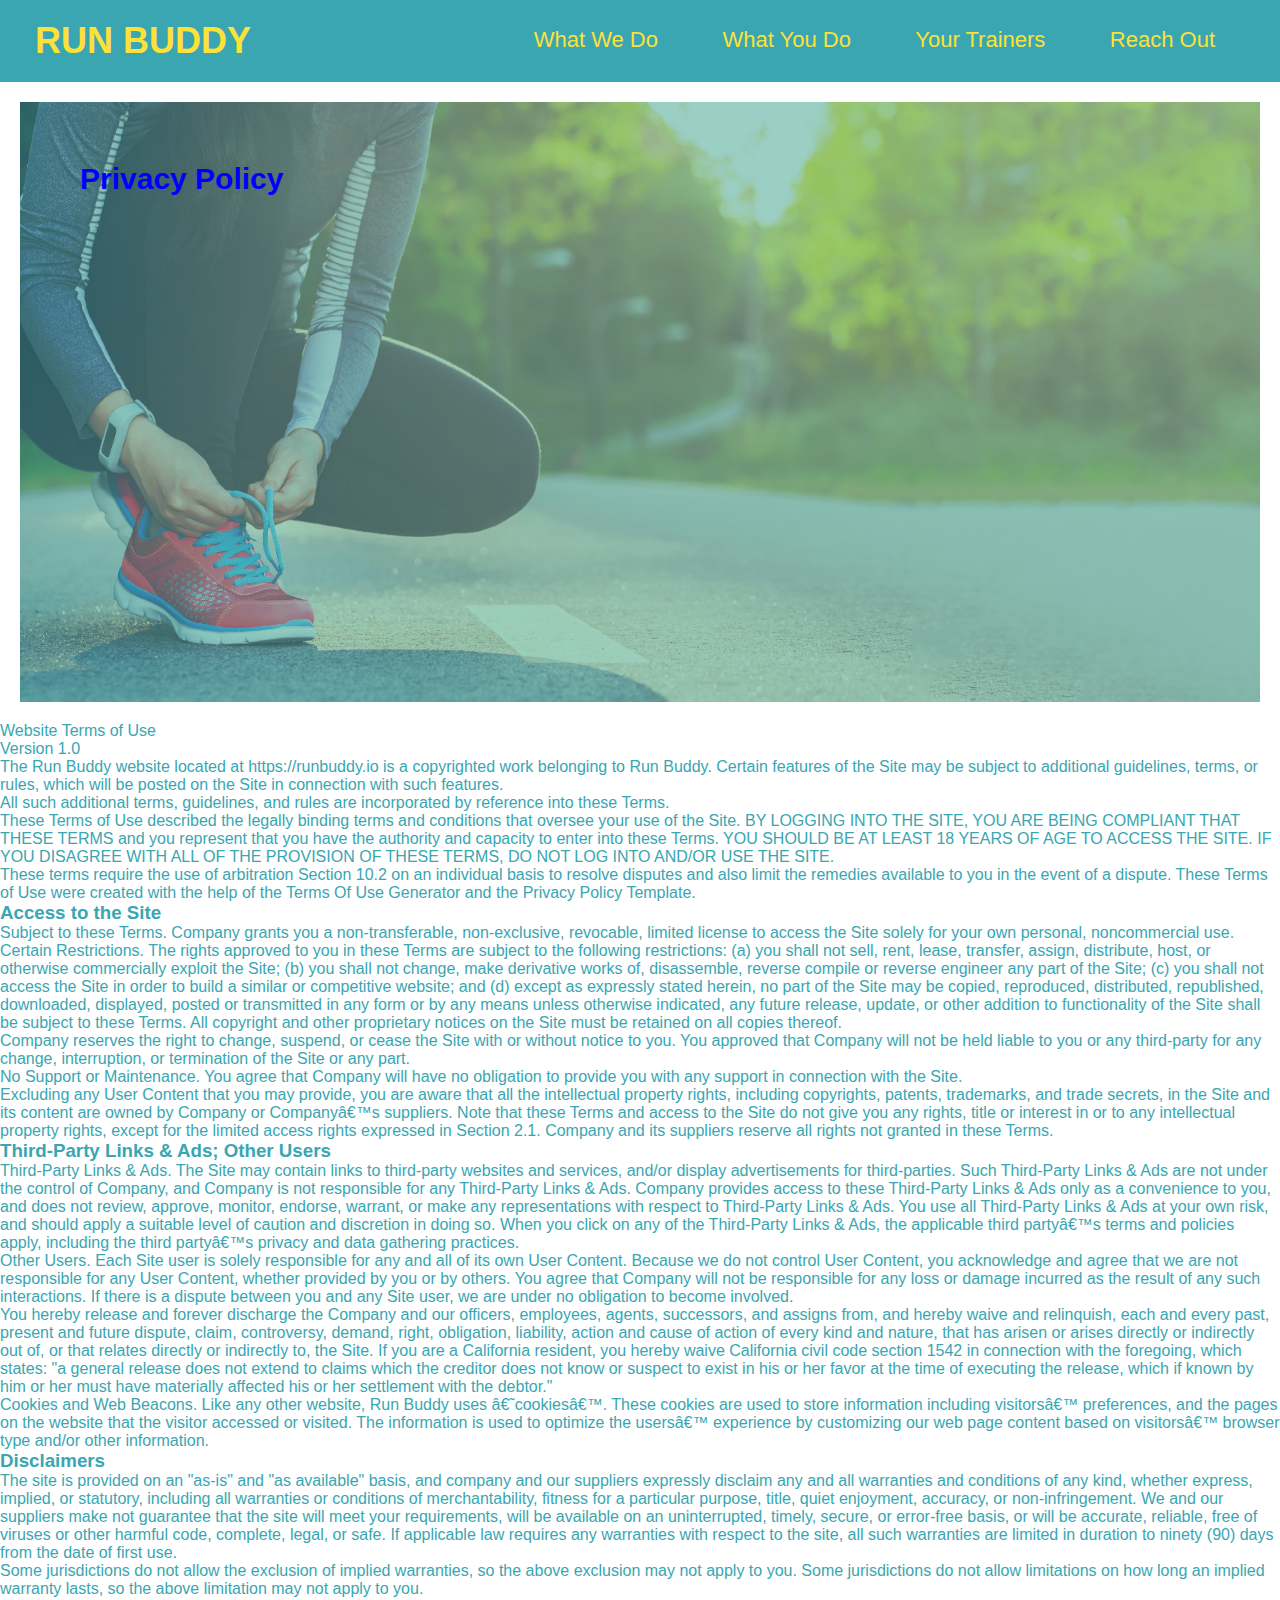
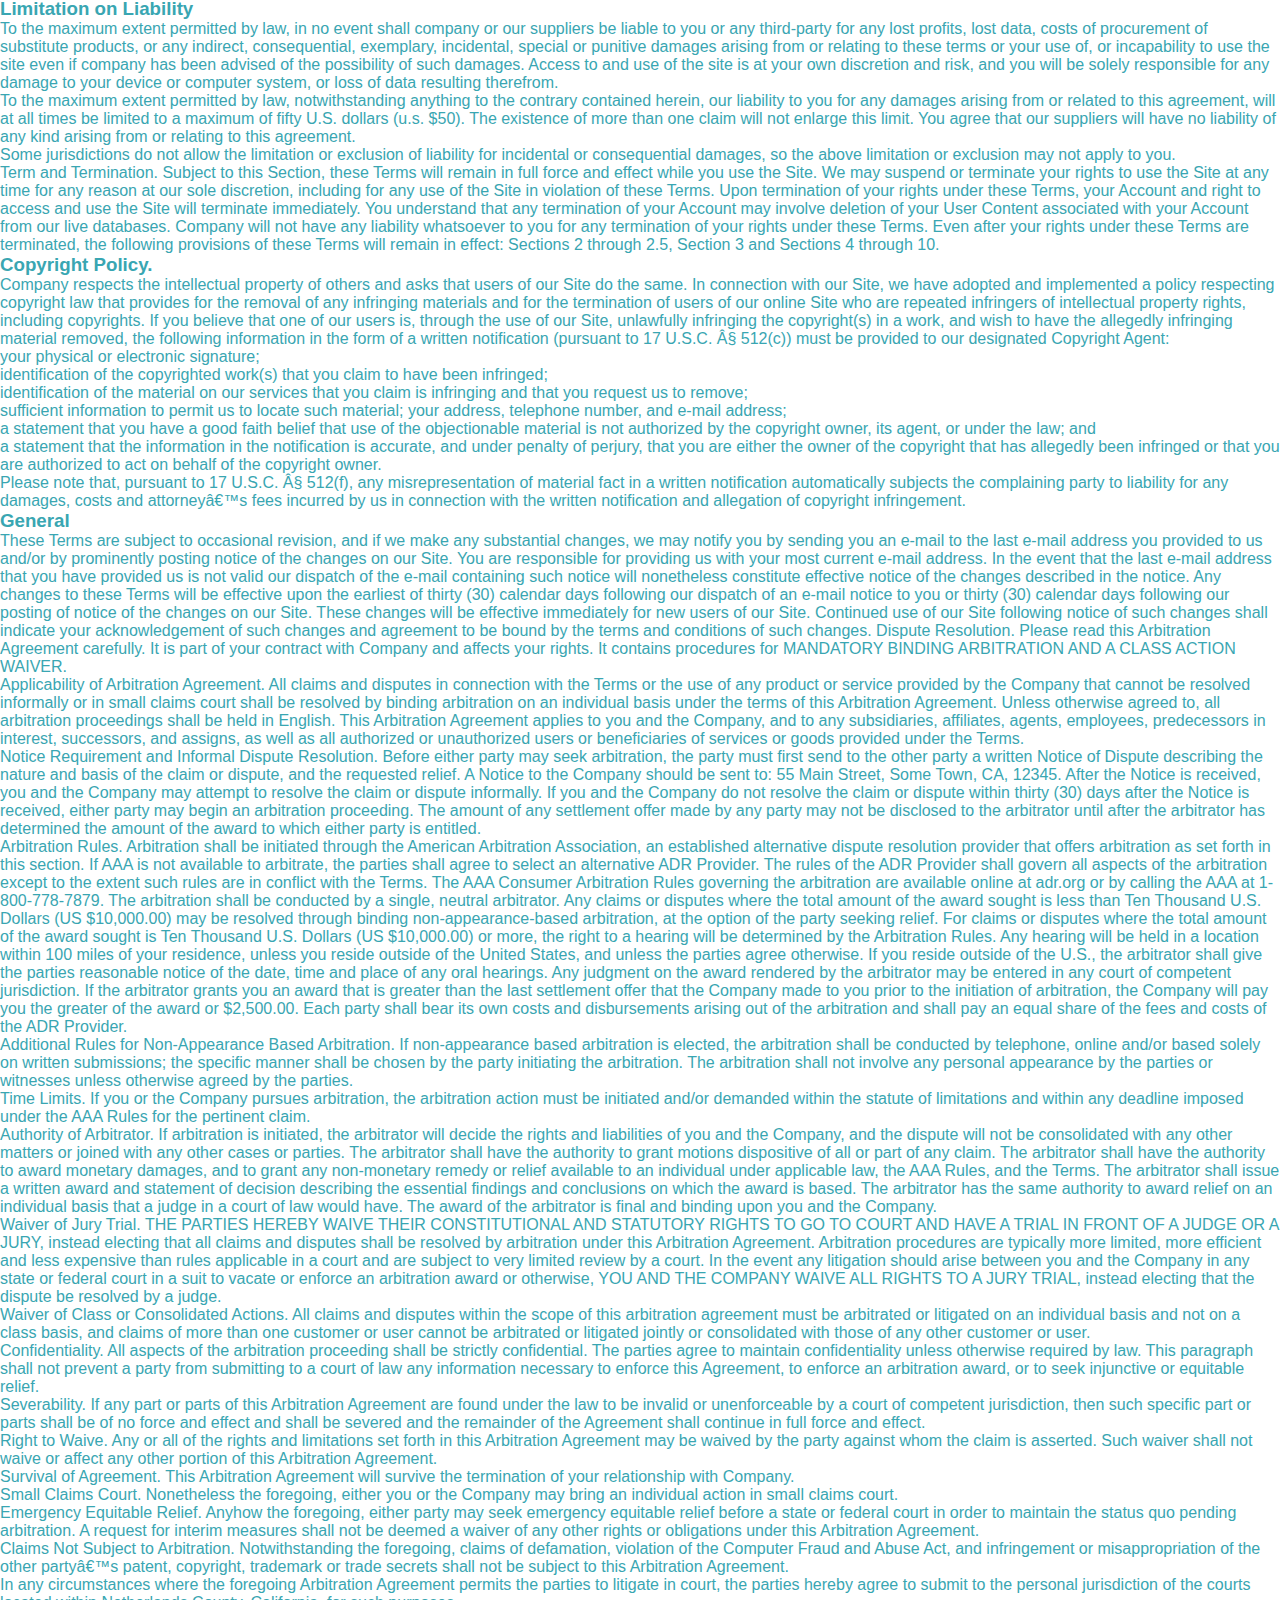
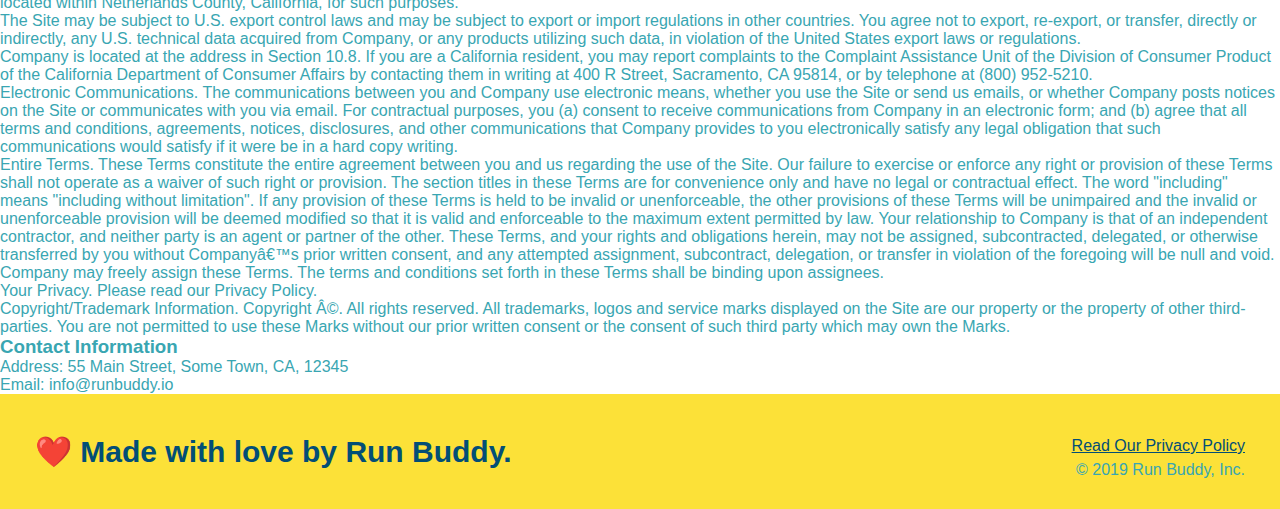
==== privacy-policy.html @ c81ea3f5 "new styles sheet" ====
<!DOCTYPE html>
<html lang="en">
<head>
    <meta charset="UTF-8">
    <title>Privacy Policy - Run Buddy</title>
    <link rel="stylesheet" href="./assets/css/style.css" />
</head>
<body>
    <!-- navigation -->
  <header>
    <h1>
      <a href="/">
        RUN BUDDY
      </a>
    </h1>
    <nav>
      <!-- Unordered list element -->
      <ul>
        <!-- List item element-->
        <li>
          <!-- Anchor element -->
          <a href="./index.html#what-we-do">What We Do</a>
        </li>
        <li>
          <a href="./index.html#what-you-do">What You Do</a>
        </li>
        <li>
          <a href="./index.html#your-trainers">Your Trainers</a>
        </li>
        <li>
          <a href="./index.html#reach-out">Reach Out</a>
        </li>
      </ul>
    </nav>
  </header>

  <section class="hero">
      <h2 class="page-title">
        Privacy Policy

      </h2>
  </section>
  <article class="secondary-content"> <body><p>
    Website Terms of Use
  </p>

  <p>
    Version 1.0
  </p>

  <p>
    The Run Buddy website located at https://runbuddy.io is a copyrighted work belonging to Run Buddy. Certain
    features of the Site may be subject to additional guidelines, terms, or rules, which will be posted on the Site
    in connection with such features.
  </p>

  <p>
    All such additional terms, guidelines, and rules are incorporated by reference into these Terms.
  </p>

  <p>
    These Terms of Use described the legally binding terms and conditions that oversee your use of the Site. BY
    LOGGING INTO THE SITE, YOU ARE BEING COMPLIANT THAT THESE TERMS and you represent that you have the authority
    and capacity to enter into these Terms. YOU SHOULD BE AT LEAST 18 YEARS OF AGE TO ACCESS THE SITE. IF YOU
    DISAGREE WITH ALL OF THE PROVISION OF THESE TERMS, DO NOT LOG INTO AND/OR USE THE SITE.
  </p>

  <p>
    These terms require the use of arbitration Section 10.2 on an individual basis to resolve disputes and also
    limit the remedies available to you in the event of a dispute. These Terms of Use were created with the help of
    the Terms Of Use Generator and the Privacy Policy Template.
  </p>

  <h3>
    Access to the Site
  </h3>

  <p>
    Subject to these Terms. Company grants you a non-transferable, non-exclusive, revocable, limited license to
    access the Site solely for your own personal, noncommercial use.
  </p>

  <p>
    Certain Restrictions. The rights approved to you in these Terms are subject to the following restrictions: (a)
    you shall not sell, rent, lease, transfer, assign, distribute, host, or otherwise commercially exploit the Site;
    (b) you shall not change, make derivative works of, disassemble, reverse compile or reverse engineer any part of
    the Site; (c) you shall not access the Site in order to build a similar or competitive website; and (d) except
    as expressly stated herein, no part of the Site may be copied, reproduced, distributed, republished, downloaded,
    displayed, posted or transmitted in any form or by any means unless otherwise indicated, any future release,
    update, or other addition to functionality of the Site shall be subject to these Terms. All copyright and other
    proprietary notices on the Site must be retained on all copies thereof.
  </p>

  <p>
    Company reserves the right to change, suspend, or cease the Site with or without notice to you. You approved
    that Company will not be held liable to you or any third-party for any change, interruption, or termination of
    the Site or any part.
  </p>

  <p>
    No Support or Maintenance. You agree that Company will have no obligation to provide you with any support in
    connection with the Site.
  </p>

  <p>
    Excluding any User Content that you may provide, you are aware that all the intellectual property rights,
    including copyrights, patents, trademarks, and trade secrets, in the Site and its content are owned by Company
    or Companyâ€™s suppliers. Note that these Terms and access to the Site do not give you any rights, title or
    interest in or to any intellectual property rights, except for the limited access rights expressed in Section
    2.1. Company and its suppliers reserve all rights not granted in these Terms.
  </p>

  <h3>
    Third-Party Links &amp; Ads; Other Users
  </h3>

  <p>
    Third-Party Links &amp; Ads. The Site may contain links to third-party websites and services, and/or display
    advertisements for third-parties. Such Third-Party Links &amp; Ads are not under the control of Company, and Company
    is not responsible for any Third-Party Links &amp; Ads. Company provides access to these Third-Party Links &amp; Ads
    only as a convenience to you, and does not review, approve, monitor, endorse, warrant, or make any
    representations with respect to Third-Party Links &amp; Ads. You use all Third-Party Links &amp; Ads at your own risk,
    and should apply a suitable level of caution and discretion in doing so. When you click on any of the
    Third-Party Links &amp; Ads, the applicable third partyâ€™s terms and policies apply, including the third partyâ€™s
    privacy and data gathering practices.
  </p>

  <p>
    Other Users. Each Site user is solely responsible for any and all of its own User Content. Because we do not
    control User Content, you acknowledge and agree that we are not responsible for any User Content, whether
    provided by you or by others. You agree that Company will not be responsible for any loss or damage incurred as
    the result of any such interactions. If there is a dispute between you and any Site user, we are under no
    obligation to become involved.
  </p>

  <p>
    You hereby release and forever discharge the Company and our officers, employees, agents, successors, and
    assigns from, and hereby waive and relinquish, each and every past, present and future dispute, claim,
    controversy, demand, right, obligation, liability, action and cause of action of every kind and nature, that has
    arisen or arises directly or indirectly out of, or that relates directly or indirectly to, the Site. If you are
    a California resident, you hereby waive California civil code section 1542 in connection with the foregoing,
    which states: "a general release does not extend to claims which the creditor does not know or suspect to exist
    in his or her favor at the time of executing the release, which if known by him or her must have materially
    affected his or her settlement with the debtor."
  </p>

  <p>
    Cookies and Web Beacons. Like any other website, Run Buddy uses â€˜cookiesâ€™. These cookies are used to store
    information including visitorsâ€™ preferences, and the pages on the website that the visitor accessed or visited.
    The information is used to optimize the usersâ€™ experience by customizing our web page content based on visitorsâ€™
    browser type and/or other information.
  </p>

  <h3>
    Disclaimers
  </h3>

  <p>
    The site is provided on an "as-is" and "as available" basis, and company and our suppliers expressly disclaim
    any and all warranties and conditions of any kind, whether express, implied, or statutory, including all
    warranties or conditions of merchantability, fitness for a particular purpose, title, quiet enjoyment, accuracy,
    or non-infringement. We and our suppliers make not guarantee that the site will meet your requirements, will be
    available on an uninterrupted, timely, secure, or error-free basis, or will be accurate, reliable, free of
    viruses or other harmful code, complete, legal, or safe. If applicable law requires any warranties with respect
    to the site, all such warranties are limited in duration to ninety (90) days from the date of first use.
  </p>

  <p>
    Some jurisdictions do not allow the exclusion of implied warranties, so the above exclusion may not apply to
    you. Some jurisdictions do not allow limitations on how long an implied warranty lasts, so the above limitation
    may not apply to you.
  </p>

  <h3>
    Limitation on Liability
  </h3>

  <p>
    To the maximum extent permitted by law, in no event shall company or our suppliers be liable to you or any
    third-party for any lost profits, lost data, costs of procurement of substitute products, or any indirect,
    consequential, exemplary, incidental, special or punitive damages arising from or relating to these terms or
    your use of, or incapability to use the site even if company has been advised of the possibility of such
    damages. Access to and use of the site is at your own discretion and risk, and you will be solely responsible
    for any damage to your device or computer system, or loss of data resulting therefrom.
  </p>

  <p>
    To the maximum extent permitted by law, notwithstanding anything to the contrary contained herein, our liability
    to you for any damages arising from or related to this agreement, will at all times be limited to a maximum of
    fifty U.S. dollars (u.s. $50). The existence of more than one claim will not enlarge this limit. You agree that
    our suppliers will have no liability of any kind arising from or relating to this agreement.
  </p>

  <p>
    Some jurisdictions do not allow the limitation or exclusion of liability for incidental or consequential
    damages, so the above limitation or exclusion may not apply to you.
  </p>

  <p>
    Term and Termination. Subject to this Section, these Terms will remain in full force and effect while you use
    the Site. We may suspend or terminate your rights to use the Site at any time for any reason at our sole
    discretion, including for any use of the Site in violation of these Terms. Upon termination of your rights under
    these Terms, your Account and right to access and use the Site will terminate immediately. You understand that
    any termination of your Account may involve deletion of your User Content associated with your Account from our
    live databases. Company will not have any liability whatsoever to you for any termination of your rights under
    these Terms. Even after your rights under these Terms are terminated, the following provisions of these Terms
    will remain in effect: Sections 2 through 2.5, Section 3 and Sections 4 through 10.
  </p>

  <h3>
    Copyright Policy.
  </h3>

  <p>
    Company respects the intellectual property of others and asks that users of our Site do the same. In connection
    with our Site, we have adopted and implemented a policy respecting copyright law that provides for the removal
    of any infringing materials and for the termination of users of our online Site who are repeated infringers of
    intellectual property rights, including copyrights. If you believe that one of our users is, through the use of
    our Site, unlawfully infringing the copyright(s) in a work, and wish to have the allegedly infringing material
    removed, the following information in the form of a written notification (pursuant to 17 U.S.C. Â§ 512(c)) must
    be provided to our designated Copyright Agent:
  </p>

  <ul>
    <li>
      your physical or electronic signature;
    </li>
    <li>
      identification of the copyrighted work(s) that you claim to have been infringed;
    </li>
    <li>
      identification of the material on our services that you claim is infringing and that you request us to remove;
    </li>
    <li>
      sufficient information to permit us to locate such material; your address, telephone number, and e-mail
      address;
    </li>
    <li>
      a statement that you have a good faith belief that use of the objectionable material is not authorized by the
      copyright owner, its agent, or under the law; and
    </li>
    <li>
      a statement that the information in the notification is accurate, and under penalty of perjury, that you are
      either the owner of the copyright that has allegedly been infringed or that you are authorized to act on
      behalf of the copyright owner.
    </li>
  </ul>

  <p>
    Please note that, pursuant to 17 U.S.C. Â§ 512(f), any misrepresentation of material fact in a written
    notification automatically subjects the complaining party to liability for any damages, costs and attorneyâ€™s
    fees incurred by us in connection with the written notification and allegation of copyright infringement.
  </p>

  <h3>
    General
  </h3>

  <p>
    These Terms are subject to occasional revision, and if we make any substantial changes, we may notify you by
    sending you an e-mail to the last e-mail address you provided to us and/or by prominently posting notice of the
    changes on our Site. You are responsible for providing us with your most current e-mail address. In the event
    that the last e-mail address that you have provided us is not valid our dispatch of the e-mail containing such
    notice will nonetheless constitute effective notice of the changes described in the notice. Any changes to these
    Terms will be effective upon the earliest of thirty (30) calendar days following our dispatch of an e-mail
    notice to you or thirty (30) calendar days following our posting of notice of the changes on our Site. These
    changes will be effective immediately for new users of our Site. Continued use of our Site following notice of
    such changes shall indicate your acknowledgement of such changes and agreement to be bound by the terms and
    conditions of such changes. Dispute Resolution. Please read this Arbitration Agreement carefully. It is part of
    your contract with Company and affects your rights. It contains procedures for MANDATORY BINDING ARBITRATION AND
    A CLASS ACTION WAIVER.
  </p>

  <p>
    Applicability of Arbitration Agreement. All claims and disputes in connection with the Terms or the use of any
    product or service provided by the Company that cannot be resolved informally or in small claims court shall be
    resolved by binding arbitration on an individual basis under the terms of this Arbitration Agreement. Unless
    otherwise agreed to, all arbitration proceedings shall be held in English. This Arbitration Agreement applies to
    you and the Company, and to any subsidiaries, affiliates, agents, employees, predecessors in interest,
    successors, and assigns, as well as all authorized or unauthorized users or beneficiaries of services or goods
    provided under the Terms.
  </p>

  <p>
    Notice Requirement and Informal Dispute Resolution. Before either party may seek arbitration, the party must
    first send to the other party a written Notice of Dispute describing the nature and basis of the claim or
    dispute, and the requested relief. A Notice to the Company should be sent to: 55 Main Street, Some Town, CA,
    12345. After the Notice is received, you and the Company may attempt to resolve the claim or dispute informally.
    If you and the Company do not resolve the claim or dispute within thirty (30) days after the Notice is received,
    either party may begin an arbitration proceeding. The amount of any settlement offer made by any party may not
    be disclosed to the arbitrator until after the arbitrator has determined the amount of the award to which either
    party is entitled.
  </p>

  <p>
    Arbitration Rules. Arbitration shall be initiated through the American Arbitration Association, an established
    alternative dispute resolution provider that offers arbitration as set forth in this section. If AAA is not
    available to arbitrate, the parties shall agree to select an alternative ADR Provider. The rules of the ADR
    Provider shall govern all aspects of the arbitration except to the extent such rules are in conflict with the
    Terms. The AAA Consumer Arbitration Rules governing the arbitration are available online at adr.org or by
    calling the AAA at 1-800-778-7879. The arbitration shall be conducted by a single, neutral arbitrator. Any
    claims or disputes where the total amount of the award sought is less than Ten Thousand U.S. Dollars (US
    $10,000.00) may be resolved through binding non-appearance-based arbitration, at the option of the party seeking
    relief. For claims or disputes where the total amount of the award sought is Ten Thousand U.S. Dollars (US
    $10,000.00) or more, the right to a hearing will be determined by the Arbitration Rules. Any hearing will be
    held in a location within 100 miles of your residence, unless you reside outside of the United States, and
    unless the parties agree otherwise. If you reside outside of the U.S., the arbitrator shall give the parties
    reasonable notice of the date, time and place of any oral hearings. Any judgment on the award rendered by the
    arbitrator may be entered in any court of competent jurisdiction. If the arbitrator grants you an award that is
    greater than the last settlement offer that the Company made to you prior to the initiation of arbitration, the
    Company will pay you the greater of the award or $2,500.00. Each party shall bear its own costs and
    disbursements arising out of the arbitration and shall pay an equal share of the fees and costs of the ADR
    Provider.
  </p>

  <p>
    Additional Rules for Non-Appearance Based Arbitration. If non-appearance based arbitration is elected, the
    arbitration shall be conducted by telephone, online and/or based solely on written submissions; the specific
    manner shall be chosen by the party initiating the arbitration. The arbitration shall not involve any personal
    appearance by the parties or witnesses unless otherwise agreed by the parties.
  </p>

  <p>
    Time Limits. If you or the Company pursues arbitration, the arbitration action must be initiated and/or demanded
    within the statute of limitations and within any deadline imposed under the AAA Rules for the pertinent claim.
  </p>

  <p>
    Authority of Arbitrator. If arbitration is initiated, the arbitrator will decide the rights and liabilities of
    you and the Company, and the dispute will not be consolidated with any other matters or joined with any other
    cases or parties. The arbitrator shall have the authority to grant motions dispositive of all or part of any
    claim. The arbitrator shall have the authority to award monetary damages, and to grant any non-monetary remedy
    or relief available to an individual under applicable law, the AAA Rules, and the Terms. The arbitrator shall
    issue a written award and statement of decision describing the essential findings and conclusions on which the
    award is based. The arbitrator has the same authority to award relief on an individual basis that a judge in a
    court of law would have. The award of the arbitrator is final and binding upon you and the Company.
  </p>

  <p>
    Waiver of Jury Trial. THE PARTIES HEREBY WAIVE THEIR CONSTITUTIONAL AND STATUTORY RIGHTS TO GO TO COURT AND HAVE
    A TRIAL IN FRONT OF A JUDGE OR A JURY, instead electing that all claims and disputes shall be resolved by
    arbitration under this Arbitration Agreement. Arbitration procedures are typically more limited, more efficient
    and less expensive than rules applicable in a court and are subject to very limited review by a court. In the
    event any litigation should arise between you and the Company in any state or federal court in a suit to vacate
    or enforce an arbitration award or otherwise, YOU AND THE COMPANY WAIVE ALL RIGHTS TO A JURY TRIAL, instead
    electing that the dispute be resolved by a judge.
  </p>

  <p>
    Waiver of Class or Consolidated Actions. All claims and disputes within the scope of this arbitration agreement
    must be arbitrated or litigated on an individual basis and not on a class basis, and claims of more than one
    customer or user cannot be arbitrated or litigated jointly or consolidated with those of any other customer or
    user.
  </p>

  <p>
    Confidentiality. All aspects of the arbitration proceeding shall be strictly confidential. The parties agree to
    maintain confidentiality unless otherwise required by law. This paragraph shall not prevent a party from
    submitting to a court of law any information necessary to enforce this Agreement, to enforce an arbitration
    award, or to seek injunctive or equitable relief.
  </p>

  <p>
    Severability. If any part or parts of this Arbitration Agreement are found under the law to be invalid or
    unenforceable by a court of competent jurisdiction, then such specific part or parts shall be of no force and
    effect and shall be severed and the remainder of the Agreement shall continue in full force and effect.
  </p>

  <p>
    Right to Waive. Any or all of the rights and limitations set forth in this Arbitration Agreement may be waived
    by the party against whom the claim is asserted. Such waiver shall not waive or affect any other portion of this
    Arbitration Agreement.
  </p>

  <p>
    Survival of Agreement. This Arbitration Agreement will survive the termination of your relationship with
    Company.
  </p>

  <p>
    Small Claims Court. Nonetheless the foregoing, either you or the Company may bring an individual action in small
    claims court.
  </p>

  <p>
    Emergency Equitable Relief. Anyhow the foregoing, either party may seek emergency equitable relief before a
    state or federal court in order to maintain the status quo pending arbitration. A request for interim measures
    shall not be deemed a waiver of any other rights or obligations under this Arbitration Agreement.
  </p>

  <p>
    Claims Not Subject to Arbitration. Notwithstanding the foregoing, claims of defamation, violation of the
    Computer Fraud and Abuse Act, and infringement or misappropriation of the other partyâ€™s patent, copyright,
    trademark or trade secrets shall not be subject to this Arbitration Agreement.
  </p>

  <p>
    In any circumstances where the foregoing Arbitration Agreement permits the parties to litigate in court, the
    parties hereby agree to submit to the personal jurisdiction of the courts located within Netherlands County,
    California, for such purposes.
  </p>

  <p>
    The Site may be subject to U.S. export control laws and may be subject to export or import regulations in other
    countries. You agree not to export, re-export, or transfer, directly or indirectly, any U.S. technical data
    acquired from Company, or any products utilizing such data, in violation of the United States export laws or
    regulations.
  </p>

  <p>
    Company is located at the address in Section 10.8. If you are a California resident, you may report complaints
    to the Complaint Assistance Unit of the Division of Consumer Product of the California Department of Consumer
    Affairs by contacting them in writing at 400 R Street, Sacramento, CA 95814, or by telephone at (800) 952-5210.
  </p>

  <p>
    Electronic Communications. The communications between you and Company use electronic means, whether you use the
    Site or send us emails, or whether Company posts notices on the Site or communicates with you via email. For
    contractual purposes, you (a) consent to receive communications from Company in an electronic form; and (b)
    agree that all terms and conditions, agreements, notices, disclosures, and other communications that Company
    provides to you electronically satisfy any legal obligation that such communications would satisfy if it were be
    in a hard copy writing.
  </p>

  <p>
    Entire Terms. These Terms constitute the entire agreement between you and us regarding the use of the Site. Our
    failure to exercise or enforce any right or provision of these Terms shall not operate as a waiver of such right
    or provision. The section titles in these Terms are for convenience only and have no legal or contractual
    effect. The word "including" means "including without limitation". If any provision of these Terms is held to be
    invalid or unenforceable, the other provisions of these Terms will be unimpaired and the invalid or
    unenforceable provision will be deemed modified so that it is valid and enforceable to the maximum extent
    permitted by law. Your relationship to Company is that of an independent contractor, and neither party is an
    agent or partner of the other. These Terms, and your rights and obligations herein, may not be assigned,
    subcontracted, delegated, or otherwise transferred by you without Companyâ€™s prior written consent, and any
    attempted assignment, subcontract, delegation, or transfer in violation of the foregoing will be null and void.
    Company may freely assign these Terms. The terms and conditions set forth in these Terms shall be binding upon
    assignees.
  </p>

  <p>
    Your Privacy. Please read our Privacy Policy.
  </p>

  <p>
    Copyright/Trademark Information. Copyright Â©. All rights reserved. All trademarks, logos and service marks
    displayed on the Site are our property or the property of other third-parties. You are not permitted to use
    these Marks without our prior written consent or the consent of such third party which may own the Marks.
  </p>

  <h3>
    Contact Information
  </h3>

  <p>
    Address: 55 Main Street, Some Town, CA, 12345
  </p>

  <p>
    Email: info@runbuddy.io
  </p>
</body>


  </article>

  <!-- footer -->
  <footer>
    <h2>❤️ Made with love by Run Buddy.</h2>
    <div>
      <a href="#">Read Our Privacy Policy</a><br />
      &copy; 2019 Run Buddy, Inc.
    </div>
  </footer>
</body>

</html>
    
</body>
</html>
---- assets/css/style.css ----
* {
  margin: 0;
  padding: 0;
  box-sizing: border-box;
}

body {
  /* more on this crazy alphanumerical value in a minute! */
  color: #39a6b2;
  font-family: Helvetica, Arial, sans-serif;
}

/* apply styles to <header> */
header {
  padding: 20px 35px;
  background-color: #39a6b2;
}

header h1 {
  font-weight: bold;
  font-size: 36px;
  color: #fce138;
  margin: 0;
  display: inline;
}
header a {
  text-decoration: none;
  color: #fce138;
}

header nav {
  float: right;
  margin: 7px 0;
}

header nav ul li {
  display: inline;
}

header nav ul li a {
  margin: 0 30px;
  font-weight: lighter;
  font-size: 22px;
}

footer {
  background: #fce138;
  width: 100%;
  padding: 40px 35px;
}

footer h2 {
  display: inline;
  color: #024e76;
  font-size: 30px;
  margin: 0;
}

footer div {
  float: right;
  line-height: 1.5;
  text-align: right;
}

footer a {
  color: #024e76;
}

section {
  padding: 60px;
}

/* Hero Style Start */
.hero {
  background-image: url('../images/hero-bg.jpg');
  height: 600px;
  background-size: cover;
  background-position: center;
  position: relative;
}
/* Hero Style End */

.hero-form {
  border: 3px solid #024e76;
  background-color: #fce138;
  padding: 20px;
  width: 500px;
  color: #024e76;
  position: absolute;
  bottom: 120px;
  right: 140px;
}

.hero-form h3 {
  font-size: 24px;
  margin: 0;
}
.hero-form p {
  margin: 5px 0 15px 0;
}

.form-input {
  border: 1px solid #024e76;
  display: block;
  padding: 7px 15px;
  font-size: 16px;
  color: #024e76;
  width: 100%;
  margin-bottom: 15px;
}

.hero-form label {
  margin: 0 5px;
}

.hero-form button {
  color: #fce138;
  background-color: #024e76;
  border: none;
  padding: 10px 20px;
  font-size: 16px;
}

.intro {
  text-align: center;
}

.intro p {
  line-height: 1.7;
  color: #39a6b2;
  width: 80%;
  font-size: 20px;
  margin: 0 auto;
}

.steps {
  text-align: center;
  background: #fce138;
}

.steps div {
  margin-bottom: 80px;
}

.steps img {
  width: 15%;
  margin: 10px 0;
}

.steps h3 {
  color: #024e76;
  font-size: 46px;
  margin-top: 10px;
}

.steps p {
  color: #39a6b2;
  font-size: 23px;
}

.steps span {
  font-size: 38px;
}

.section-title {
  font-size: 55px;
  color: #024e76;
  margin-bottom: 35px;
  padding: 0 100px 20px 100px;
  display: inline-block;
  border-bottom: 3px solid;
}

.primary-border {
  border-color: #fce138;
}

.secondary-border {
  border-color: #39a6b2;
}
.trainers {
  text-align: center;
}
  .trainer {
    width: 900px;
    margin: 0 auto 30px auto;
    background: #024e76;
    color: #fce138;
    overflow: auto
  }
  .trainer img {
    width: 35%;
    float: left;
  }
  .trainer-bio {
    padding: 35px;
    float: left;
    width: 65%;
  }
  .text-left {
    text-align: left;
  }
  .text-right {
    text-align: right;
  }
  .trainer-bio h3 {
    font-size: 32px;
    margin-bottom: 8px;
  }
  .trainer-bio h4 {
    font-weght: lighter;
    font-size: 26px;
    margin-bottom: 25px;
  
  }
  .trainer-bio p {
    font-size: 17px;
    line-height: 1.3;
  }

  .section-title {
    font-size: 55px;
    display: inline-block;
    padding: 0 100px 20px 100px;
    border-bottom: 3px solid;
    margin-bottom: 35px;
    color: #024e76;
  }

  .contact {
    text-align: center;
    background: #024e76;
  }

  .contact h2 {
    color: #fce138;

  }
  
  .contact-info iframe {
    width: 400px;
    height: 400px;
  }

  .contact-info div {
    width: 410px;
    display: inline-block;
    vertical-align: top;
    text-align: left;
    margin: 30px 0 0 60px;
    color: white;
  }

  .contact-info h3 {
    color: #fce138;
    font-size: 32px;
  
  }

  .contact-info p, .contact-info address {
    margin: 20px 0;
    line-height: 1.5;
    font-size: 20px;
    font-style: normal;
  }
  .contact-info a {
    color: #fce138;
  }
  /* REACH OUT STYLES END */

  /* homepage hero */
  .hero {
    margin: 20px;
    background-color: white;
    font-size: 20px;
    color: blue;
  }

  /* secondary page hero*/
  .hero-secondary {
    margin: 20px;
    background-color: black;
    font-size: 20px;
    color: red;
  }
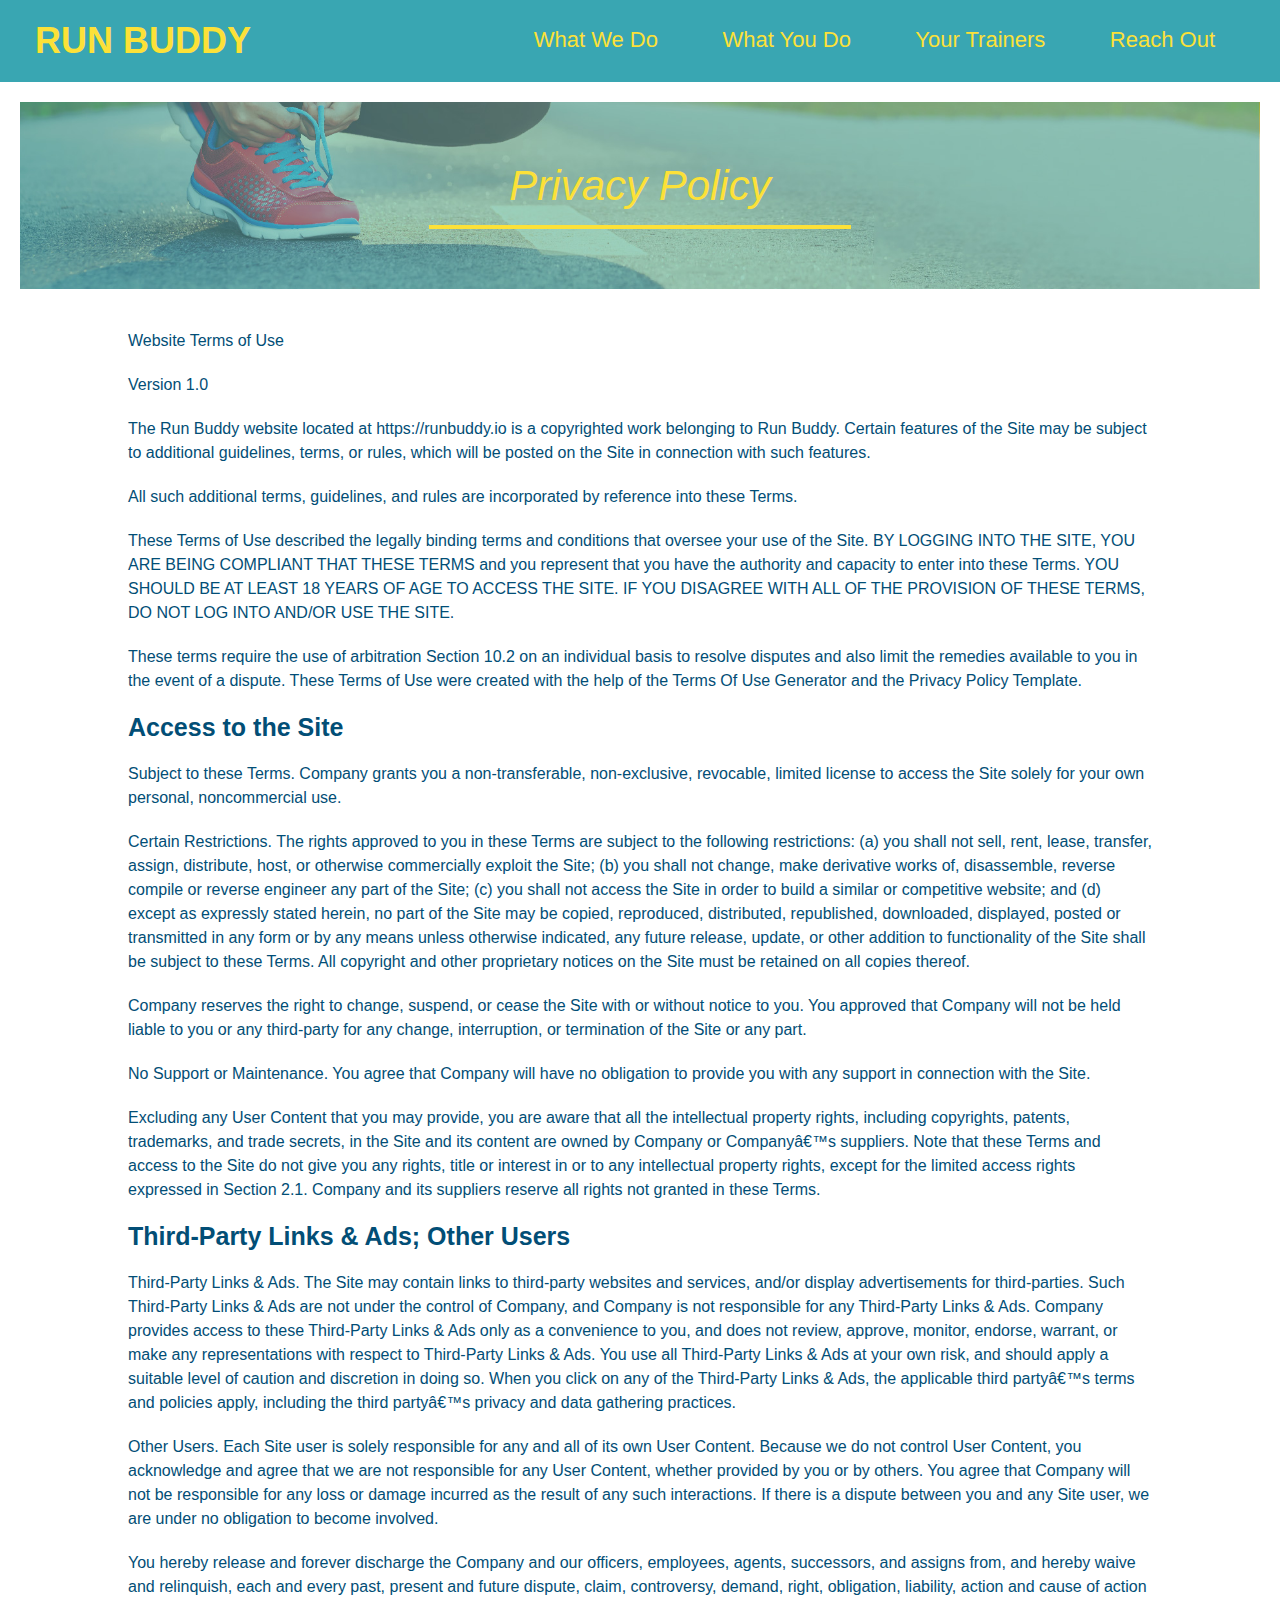
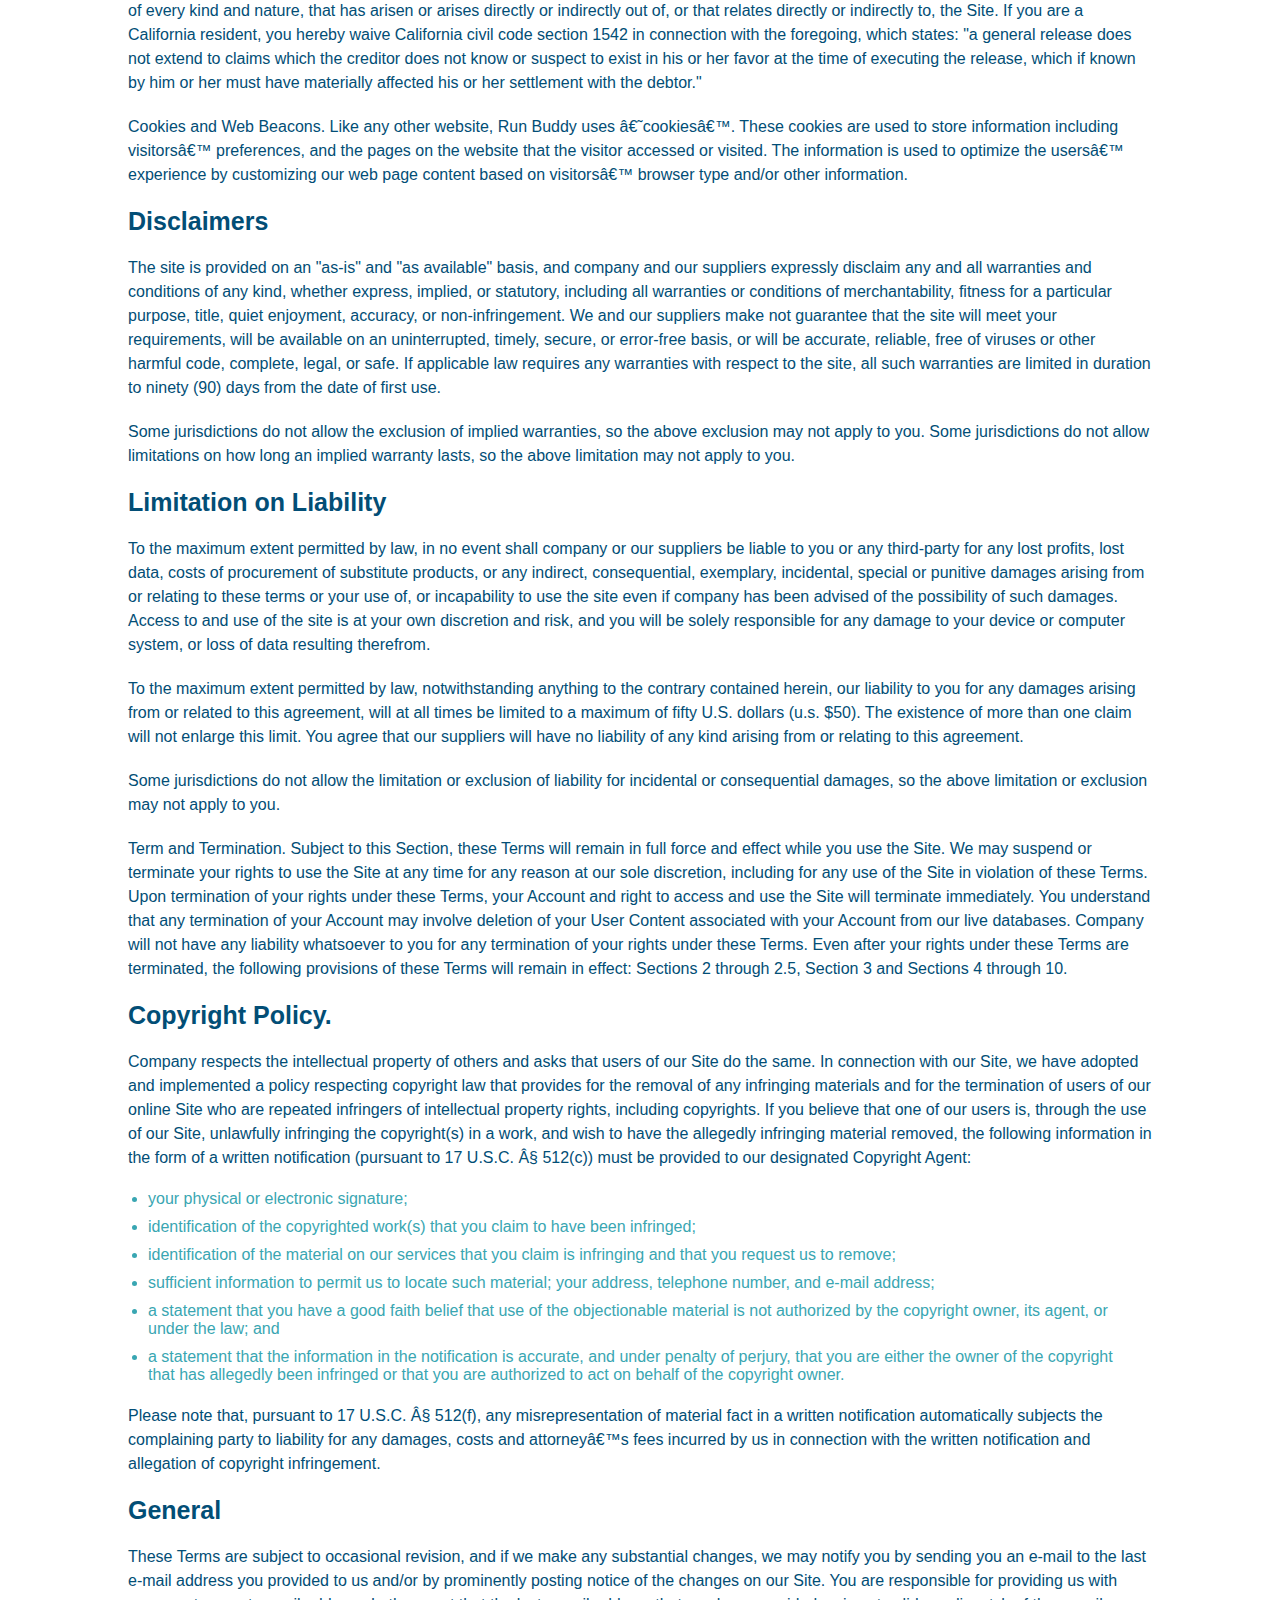
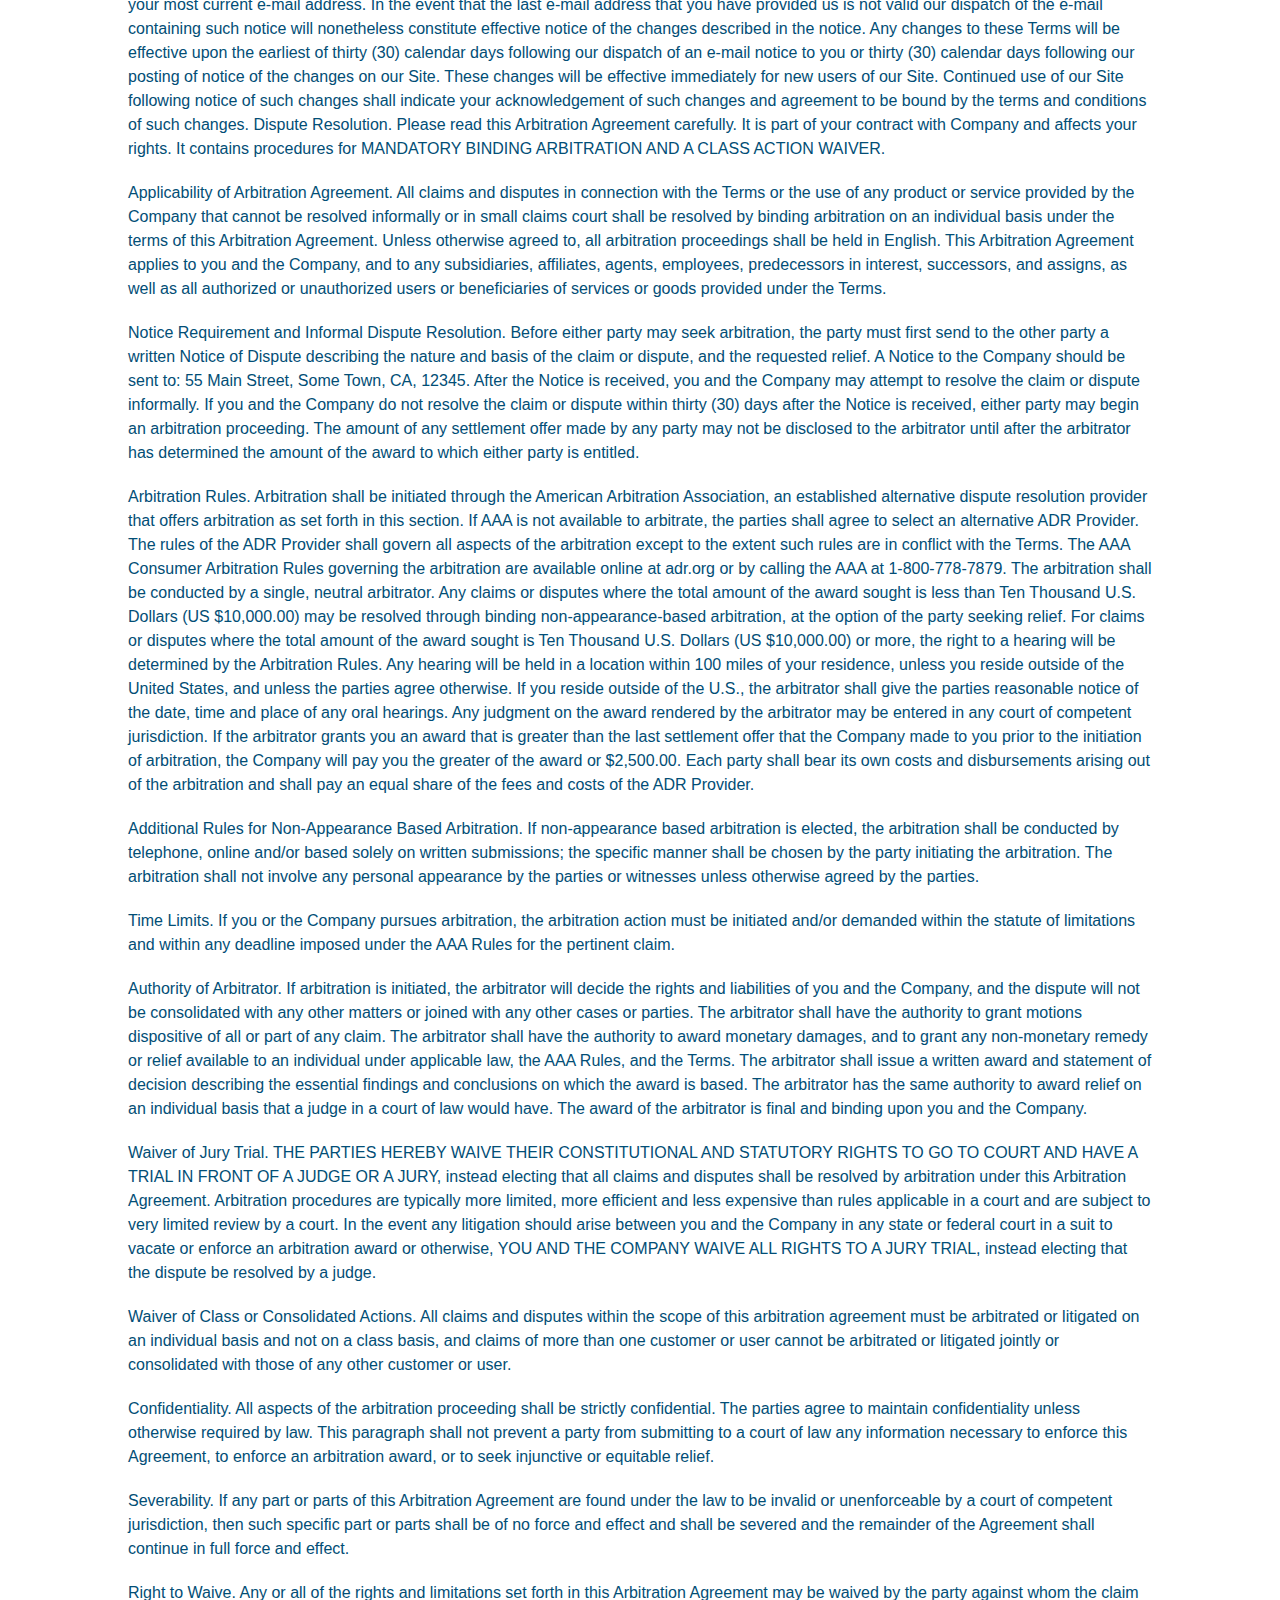
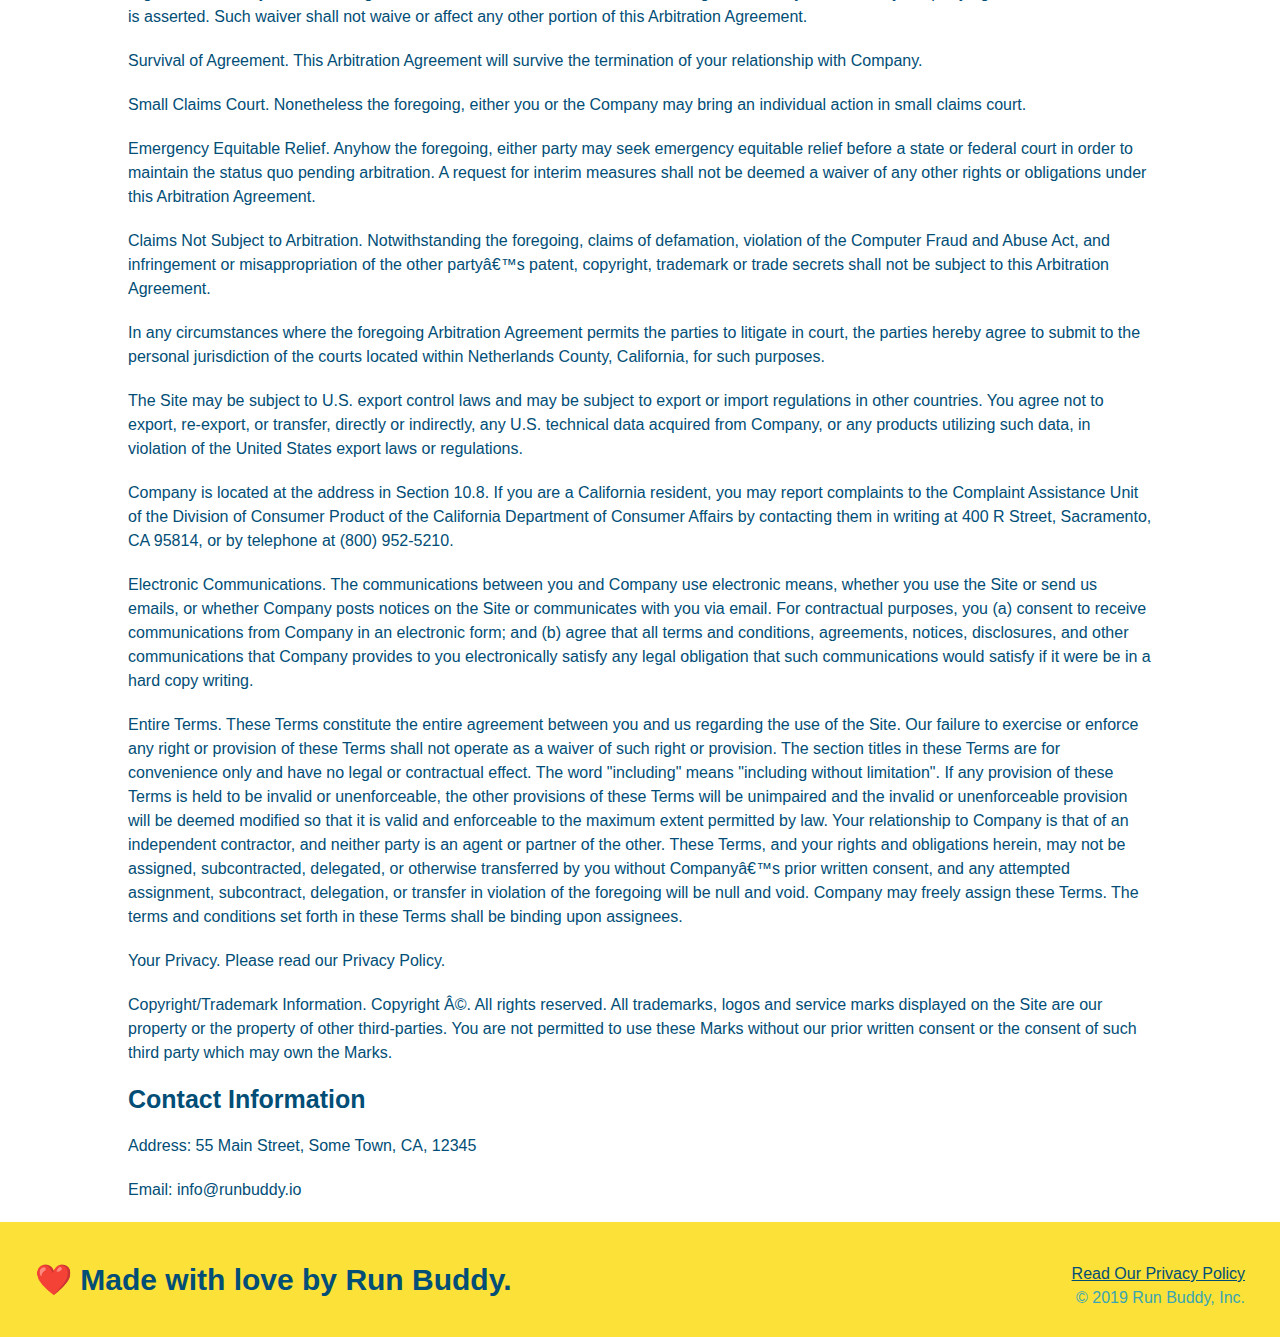
==== commit 4cde01f6: "end of module 1" ====
--- a/privacy-policy.html
+++ b/privacy-policy.html
@@ -1,12 +1,15 @@
 <!DOCTYPE html>
 <html lang="en">
+
 <head>
-    <meta charset="UTF-8">
-    <title>Privacy Policy - Run Buddy</title>
-    <link rel="stylesheet" href="./assets/css/style.css" />
+  <meta charset="UTF-8" />
+  <title>Privacy Policy - Run Buddy</title>
+  <link rel="stylesheet" href="./assets/css/style.css" />
+  <link rel="stylesheet" href="./assets/css/secondary-styles.css" />
+
 </head>
+
 <body>
-    <!-- navigation -->
   <header>
     <h1>
       <a href="/">
@@ -35,433 +38,435 @@
   </header>
 
   <section class="hero">
-      <h2 class="page-title">
-        Privacy Policy
-
-      </h2>
+    <h2 class="page-title">
+      Privacy Policy
+    </h2>
   </section>
-  <article class="secondary-content"> <body><p>
-    Website Terms of Use
-  </p>
-
-  <p>
-    Version 1.0
-  </p>
-
-  <p>
-    The Run Buddy website located at https://runbuddy.io is a copyrighted work belonging to Run Buddy. Certain
-    features of the Site may be subject to additional guidelines, terms, or rules, which will be posted on the Site
-    in connection with such features.
-  </p>
-
-  <p>
-    All such additional terms, guidelines, and rules are incorporated by reference into these Terms.
-  </p>
-
-  <p>
-    These Terms of Use described the legally binding terms and conditions that oversee your use of the Site. BY
-    LOGGING INTO THE SITE, YOU ARE BEING COMPLIANT THAT THESE TERMS and you represent that you have the authority
-    and capacity to enter into these Terms. YOU SHOULD BE AT LEAST 18 YEARS OF AGE TO ACCESS THE SITE. IF YOU
-    DISAGREE WITH ALL OF THE PROVISION OF THESE TERMS, DO NOT LOG INTO AND/OR USE THE SITE.
-  </p>
-
-  <p>
-    These terms require the use of arbitration Section 10.2 on an individual basis to resolve disputes and also
-    limit the remedies available to you in the event of a dispute. These Terms of Use were created with the help of
-    the Terms Of Use Generator and the Privacy Policy Template.
-  </p>
-
-  <h3>
-    Access to the Site
-  </h3>
-
-  <p>
-    Subject to these Terms. Company grants you a non-transferable, non-exclusive, revocable, limited license to
-    access the Site solely for your own personal, noncommercial use.
-  </p>
-
-  <p>
-    Certain Restrictions. The rights approved to you in these Terms are subject to the following restrictions: (a)
-    you shall not sell, rent, lease, transfer, assign, distribute, host, or otherwise commercially exploit the Site;
-    (b) you shall not change, make derivative works of, disassemble, reverse compile or reverse engineer any part of
-    the Site; (c) you shall not access the Site in order to build a similar or competitive website; and (d) except
-    as expressly stated herein, no part of the Site may be copied, reproduced, distributed, republished, downloaded,
-    displayed, posted or transmitted in any form or by any means unless otherwise indicated, any future release,
-    update, or other addition to functionality of the Site shall be subject to these Terms. All copyright and other
-    proprietary notices on the Site must be retained on all copies thereof.
-  </p>
-
-  <p>
-    Company reserves the right to change, suspend, or cease the Site with or without notice to you. You approved
-    that Company will not be held liable to you or any third-party for any change, interruption, or termination of
-    the Site or any part.
-  </p>
-
-  <p>
-    No Support or Maintenance. You agree that Company will have no obligation to provide you with any support in
-    connection with the Site.
-  </p>
-
-  <p>
-    Excluding any User Content that you may provide, you are aware that all the intellectual property rights,
-    including copyrights, patents, trademarks, and trade secrets, in the Site and its content are owned by Company
-    or Companyâ€™s suppliers. Note that these Terms and access to the Site do not give you any rights, title or
-    interest in or to any intellectual property rights, except for the limited access rights expressed in Section
-    2.1. Company and its suppliers reserve all rights not granted in these Terms.
-  </p>
-
-  <h3>
-    Third-Party Links &amp; Ads; Other Users
-  </h3>
-
-  <p>
-    Third-Party Links &amp; Ads. The Site may contain links to third-party websites and services, and/or display
-    advertisements for third-parties. Such Third-Party Links &amp; Ads are not under the control of Company, and Company
-    is not responsible for any Third-Party Links &amp; Ads. Company provides access to these Third-Party Links &amp; Ads
-    only as a convenience to you, and does not review, approve, monitor, endorse, warrant, or make any
-    representations with respect to Third-Party Links &amp; Ads. You use all Third-Party Links &amp; Ads at your own risk,
-    and should apply a suitable level of caution and discretion in doing so. When you click on any of the
-    Third-Party Links &amp; Ads, the applicable third partyâ€™s terms and policies apply, including the third partyâ€™s
-    privacy and data gathering practices.
-  </p>
-
-  <p>
-    Other Users. Each Site user is solely responsible for any and all of its own User Content. Because we do not
-    control User Content, you acknowledge and agree that we are not responsible for any User Content, whether
-    provided by you or by others. You agree that Company will not be responsible for any loss or damage incurred as
-    the result of any such interactions. If there is a dispute between you and any Site user, we are under no
-    obligation to become involved.
-  </p>
-
-  <p>
-    You hereby release and forever discharge the Company and our officers, employees, agents, successors, and
-    assigns from, and hereby waive and relinquish, each and every past, present and future dispute, claim,
-    controversy, demand, right, obligation, liability, action and cause of action of every kind and nature, that has
-    arisen or arises directly or indirectly out of, or that relates directly or indirectly to, the Site. If you are
-    a California resident, you hereby waive California civil code section 1542 in connection with the foregoing,
-    which states: "a general release does not extend to claims which the creditor does not know or suspect to exist
-    in his or her favor at the time of executing the release, which if known by him or her must have materially
-    affected his or her settlement with the debtor."
-  </p>
-
-  <p>
-    Cookies and Web Beacons. Like any other website, Run Buddy uses â€˜cookiesâ€™. These cookies are used to store
-    information including visitorsâ€™ preferences, and the pages on the website that the visitor accessed or visited.
-    The information is used to optimize the usersâ€™ experience by customizing our web page content based on visitorsâ€™
-    browser type and/or other information.
-  </p>
-
-  <h3>
-    Disclaimers
-  </h3>
-
-  <p>
-    The site is provided on an "as-is" and "as available" basis, and company and our suppliers expressly disclaim
-    any and all warranties and conditions of any kind, whether express, implied, or statutory, including all
-    warranties or conditions of merchantability, fitness for a particular purpose, title, quiet enjoyment, accuracy,
-    or non-infringement. We and our suppliers make not guarantee that the site will meet your requirements, will be
-    available on an uninterrupted, timely, secure, or error-free basis, or will be accurate, reliable, free of
-    viruses or other harmful code, complete, legal, or safe. If applicable law requires any warranties with respect
-    to the site, all such warranties are limited in duration to ninety (90) days from the date of first use.
-  </p>
-
-  <p>
-    Some jurisdictions do not allow the exclusion of implied warranties, so the above exclusion may not apply to
-    you. Some jurisdictions do not allow limitations on how long an implied warranty lasts, so the above limitation
-    may not apply to you.
-  </p>
-
-  <h3>
-    Limitation on Liability
-  </h3>
-
-  <p>
-    To the maximum extent permitted by law, in no event shall company or our suppliers be liable to you or any
-    third-party for any lost profits, lost data, costs of procurement of substitute products, or any indirect,
-    consequential, exemplary, incidental, special or punitive damages arising from or relating to these terms or
-    your use of, or incapability to use the site even if company has been advised of the possibility of such
-    damages. Access to and use of the site is at your own discretion and risk, and you will be solely responsible
-    for any damage to your device or computer system, or loss of data resulting therefrom.
-  </p>
-
-  <p>
-    To the maximum extent permitted by law, notwithstanding anything to the contrary contained herein, our liability
-    to you for any damages arising from or related to this agreement, will at all times be limited to a maximum of
-    fifty U.S. dollars (u.s. $50). The existence of more than one claim will not enlarge this limit. You agree that
-    our suppliers will have no liability of any kind arising from or relating to this agreement.
-  </p>
-
-  <p>
-    Some jurisdictions do not allow the limitation or exclusion of liability for incidental or consequential
-    damages, so the above limitation or exclusion may not apply to you.
-  </p>
-
-  <p>
-    Term and Termination. Subject to this Section, these Terms will remain in full force and effect while you use
-    the Site. We may suspend or terminate your rights to use the Site at any time for any reason at our sole
-    discretion, including for any use of the Site in violation of these Terms. Upon termination of your rights under
-    these Terms, your Account and right to access and use the Site will terminate immediately. You understand that
-    any termination of your Account may involve deletion of your User Content associated with your Account from our
-    live databases. Company will not have any liability whatsoever to you for any termination of your rights under
-    these Terms. Even after your rights under these Terms are terminated, the following provisions of these Terms
-    will remain in effect: Sections 2 through 2.5, Section 3 and Sections 4 through 10.
-  </p>
-
-  <h3>
-    Copyright Policy.
-  </h3>
-
-  <p>
-    Company respects the intellectual property of others and asks that users of our Site do the same. In connection
-    with our Site, we have adopted and implemented a policy respecting copyright law that provides for the removal
-    of any infringing materials and for the termination of users of our online Site who are repeated infringers of
-    intellectual property rights, including copyrights. If you believe that one of our users is, through the use of
-    our Site, unlawfully infringing the copyright(s) in a work, and wish to have the allegedly infringing material
-    removed, the following information in the form of a written notification (pursuant to 17 U.S.C. Â§ 512(c)) must
-    be provided to our designated Copyright Agent:
-  </p>
-
-  <ul>
-    <li>
-      your physical or electronic signature;
-    </li>
-    <li>
-      identification of the copyrighted work(s) that you claim to have been infringed;
-    </li>
-    <li>
-      identification of the material on our services that you claim is infringing and that you request us to remove;
-    </li>
-    <li>
-      sufficient information to permit us to locate such material; your address, telephone number, and e-mail
-      address;
-    </li>
-    <li>
-      a statement that you have a good faith belief that use of the objectionable material is not authorized by the
-      copyright owner, its agent, or under the law; and
-    </li>
-    <li>
-      a statement that the information in the notification is accurate, and under penalty of perjury, that you are
-      either the owner of the copyright that has allegedly been infringed or that you are authorized to act on
-      behalf of the copyright owner.
-    </li>
-  </ul>
-
-  <p>
-    Please note that, pursuant to 17 U.S.C. Â§ 512(f), any misrepresentation of material fact in a written
-    notification automatically subjects the complaining party to liability for any damages, costs and attorneyâ€™s
-    fees incurred by us in connection with the written notification and allegation of copyright infringement.
-  </p>
-
-  <h3>
-    General
-  </h3>
-
-  <p>
-    These Terms are subject to occasional revision, and if we make any substantial changes, we may notify you by
-    sending you an e-mail to the last e-mail address you provided to us and/or by prominently posting notice of the
-    changes on our Site. You are responsible for providing us with your most current e-mail address. In the event
-    that the last e-mail address that you have provided us is not valid our dispatch of the e-mail containing such
-    notice will nonetheless constitute effective notice of the changes described in the notice. Any changes to these
-    Terms will be effective upon the earliest of thirty (30) calendar days following our dispatch of an e-mail
-    notice to you or thirty (30) calendar days following our posting of notice of the changes on our Site. These
-    changes will be effective immediately for new users of our Site. Continued use of our Site following notice of
-    such changes shall indicate your acknowledgement of such changes and agreement to be bound by the terms and
-    conditions of such changes. Dispute Resolution. Please read this Arbitration Agreement carefully. It is part of
-    your contract with Company and affects your rights. It contains procedures for MANDATORY BINDING ARBITRATION AND
-    A CLASS ACTION WAIVER.
-  </p>
-
-  <p>
-    Applicability of Arbitration Agreement. All claims and disputes in connection with the Terms or the use of any
-    product or service provided by the Company that cannot be resolved informally or in small claims court shall be
-    resolved by binding arbitration on an individual basis under the terms of this Arbitration Agreement. Unless
-    otherwise agreed to, all arbitration proceedings shall be held in English. This Arbitration Agreement applies to
-    you and the Company, and to any subsidiaries, affiliates, agents, employees, predecessors in interest,
-    successors, and assigns, as well as all authorized or unauthorized users or beneficiaries of services or goods
-    provided under the Terms.
-  </p>
-
-  <p>
-    Notice Requirement and Informal Dispute Resolution. Before either party may seek arbitration, the party must
-    first send to the other party a written Notice of Dispute describing the nature and basis of the claim or
-    dispute, and the requested relief. A Notice to the Company should be sent to: 55 Main Street, Some Town, CA,
-    12345. After the Notice is received, you and the Company may attempt to resolve the claim or dispute informally.
-    If you and the Company do not resolve the claim or dispute within thirty (30) days after the Notice is received,
-    either party may begin an arbitration proceeding. The amount of any settlement offer made by any party may not
-    be disclosed to the arbitrator until after the arbitrator has determined the amount of the award to which either
-    party is entitled.
-  </p>
-
-  <p>
-    Arbitration Rules. Arbitration shall be initiated through the American Arbitration Association, an established
-    alternative dispute resolution provider that offers arbitration as set forth in this section. If AAA is not
-    available to arbitrate, the parties shall agree to select an alternative ADR Provider. The rules of the ADR
-    Provider shall govern all aspects of the arbitration except to the extent such rules are in conflict with the
-    Terms. The AAA Consumer Arbitration Rules governing the arbitration are available online at adr.org or by
-    calling the AAA at 1-800-778-7879. The arbitration shall be conducted by a single, neutral arbitrator. Any
-    claims or disputes where the total amount of the award sought is less than Ten Thousand U.S. Dollars (US
-    $10,000.00) may be resolved through binding non-appearance-based arbitration, at the option of the party seeking
-    relief. For claims or disputes where the total amount of the award sought is Ten Thousand U.S. Dollars (US
-    $10,000.00) or more, the right to a hearing will be determined by the Arbitration Rules. Any hearing will be
-    held in a location within 100 miles of your residence, unless you reside outside of the United States, and
-    unless the parties agree otherwise. If you reside outside of the U.S., the arbitrator shall give the parties
-    reasonable notice of the date, time and place of any oral hearings. Any judgment on the award rendered by the
-    arbitrator may be entered in any court of competent jurisdiction. If the arbitrator grants you an award that is
-    greater than the last settlement offer that the Company made to you prior to the initiation of arbitration, the
-    Company will pay you the greater of the award or $2,500.00. Each party shall bear its own costs and
-    disbursements arising out of the arbitration and shall pay an equal share of the fees and costs of the ADR
-    Provider.
-  </p>
-
-  <p>
-    Additional Rules for Non-Appearance Based Arbitration. If non-appearance based arbitration is elected, the
-    arbitration shall be conducted by telephone, online and/or based solely on written submissions; the specific
-    manner shall be chosen by the party initiating the arbitration. The arbitration shall not involve any personal
-    appearance by the parties or witnesses unless otherwise agreed by the parties.
-  </p>
-
-  <p>
-    Time Limits. If you or the Company pursues arbitration, the arbitration action must be initiated and/or demanded
-    within the statute of limitations and within any deadline imposed under the AAA Rules for the pertinent claim.
-  </p>
-
-  <p>
-    Authority of Arbitrator. If arbitration is initiated, the arbitrator will decide the rights and liabilities of
-    you and the Company, and the dispute will not be consolidated with any other matters or joined with any other
-    cases or parties. The arbitrator shall have the authority to grant motions dispositive of all or part of any
-    claim. The arbitrator shall have the authority to award monetary damages, and to grant any non-monetary remedy
-    or relief available to an individual under applicable law, the AAA Rules, and the Terms. The arbitrator shall
-    issue a written award and statement of decision describing the essential findings and conclusions on which the
-    award is based. The arbitrator has the same authority to award relief on an individual basis that a judge in a
-    court of law would have. The award of the arbitrator is final and binding upon you and the Company.
-  </p>
-
-  <p>
-    Waiver of Jury Trial. THE PARTIES HEREBY WAIVE THEIR CONSTITUTIONAL AND STATUTORY RIGHTS TO GO TO COURT AND HAVE
-    A TRIAL IN FRONT OF A JUDGE OR A JURY, instead electing that all claims and disputes shall be resolved by
-    arbitration under this Arbitration Agreement. Arbitration procedures are typically more limited, more efficient
-    and less expensive than rules applicable in a court and are subject to very limited review by a court. In the
-    event any litigation should arise between you and the Company in any state or federal court in a suit to vacate
-    or enforce an arbitration award or otherwise, YOU AND THE COMPANY WAIVE ALL RIGHTS TO A JURY TRIAL, instead
-    electing that the dispute be resolved by a judge.
-  </p>
-
-  <p>
-    Waiver of Class or Consolidated Actions. All claims and disputes within the scope of this arbitration agreement
-    must be arbitrated or litigated on an individual basis and not on a class basis, and claims of more than one
-    customer or user cannot be arbitrated or litigated jointly or consolidated with those of any other customer or
-    user.
-  </p>
-
-  <p>
-    Confidentiality. All aspects of the arbitration proceeding shall be strictly confidential. The parties agree to
-    maintain confidentiality unless otherwise required by law. This paragraph shall not prevent a party from
-    submitting to a court of law any information necessary to enforce this Agreement, to enforce an arbitration
-    award, or to seek injunctive or equitable relief.
-  </p>
-
-  <p>
-    Severability. If any part or parts of this Arbitration Agreement are found under the law to be invalid or
-    unenforceable by a court of competent jurisdiction, then such specific part or parts shall be of no force and
-    effect and shall be severed and the remainder of the Agreement shall continue in full force and effect.
-  </p>
-
-  <p>
-    Right to Waive. Any or all of the rights and limitations set forth in this Arbitration Agreement may be waived
-    by the party against whom the claim is asserted. Such waiver shall not waive or affect any other portion of this
-    Arbitration Agreement.
-  </p>
-
-  <p>
-    Survival of Agreement. This Arbitration Agreement will survive the termination of your relationship with
-    Company.
-  </p>
-
-  <p>
-    Small Claims Court. Nonetheless the foregoing, either you or the Company may bring an individual action in small
-    claims court.
-  </p>
-
-  <p>
-    Emergency Equitable Relief. Anyhow the foregoing, either party may seek emergency equitable relief before a
-    state or federal court in order to maintain the status quo pending arbitration. A request for interim measures
-    shall not be deemed a waiver of any other rights or obligations under this Arbitration Agreement.
-  </p>
-
-  <p>
-    Claims Not Subject to Arbitration. Notwithstanding the foregoing, claims of defamation, violation of the
-    Computer Fraud and Abuse Act, and infringement or misappropriation of the other partyâ€™s patent, copyright,
-    trademark or trade secrets shall not be subject to this Arbitration Agreement.
-  </p>
-
-  <p>
-    In any circumstances where the foregoing Arbitration Agreement permits the parties to litigate in court, the
-    parties hereby agree to submit to the personal jurisdiction of the courts located within Netherlands County,
-    California, for such purposes.
-  </p>
-
-  <p>
-    The Site may be subject to U.S. export control laws and may be subject to export or import regulations in other
-    countries. You agree not to export, re-export, or transfer, directly or indirectly, any U.S. technical data
-    acquired from Company, or any products utilizing such data, in violation of the United States export laws or
-    regulations.
-  </p>
-
-  <p>
-    Company is located at the address in Section 10.8. If you are a California resident, you may report complaints
-    to the Complaint Assistance Unit of the Division of Consumer Product of the California Department of Consumer
-    Affairs by contacting them in writing at 400 R Street, Sacramento, CA 95814, or by telephone at (800) 952-5210.
-  </p>
-
-  <p>
-    Electronic Communications. The communications between you and Company use electronic means, whether you use the
-    Site or send us emails, or whether Company posts notices on the Site or communicates with you via email. For
-    contractual purposes, you (a) consent to receive communications from Company in an electronic form; and (b)
-    agree that all terms and conditions, agreements, notices, disclosures, and other communications that Company
-    provides to you electronically satisfy any legal obligation that such communications would satisfy if it were be
-    in a hard copy writing.
-  </p>
-
-  <p>
-    Entire Terms. These Terms constitute the entire agreement between you and us regarding the use of the Site. Our
-    failure to exercise or enforce any right or provision of these Terms shall not operate as a waiver of such right
-    or provision. The section titles in these Terms are for convenience only and have no legal or contractual
-    effect. The word "including" means "including without limitation". If any provision of these Terms is held to be
-    invalid or unenforceable, the other provisions of these Terms will be unimpaired and the invalid or
-    unenforceable provision will be deemed modified so that it is valid and enforceable to the maximum extent
-    permitted by law. Your relationship to Company is that of an independent contractor, and neither party is an
-    agent or partner of the other. These Terms, and your rights and obligations herein, may not be assigned,
-    subcontracted, delegated, or otherwise transferred by you without Companyâ€™s prior written consent, and any
-    attempted assignment, subcontract, delegation, or transfer in violation of the foregoing will be null and void.
-    Company may freely assign these Terms. The terms and conditions set forth in these Terms shall be binding upon
-    assignees.
-  </p>
-
-  <p>
-    Your Privacy. Please read our Privacy Policy.
-  </p>
-
-  <p>
-    Copyright/Trademark Information. Copyright Â©. All rights reserved. All trademarks, logos and service marks
-    displayed on the Site are our property or the property of other third-parties. You are not permitted to use
-    these Marks without our prior written consent or the consent of such third party which may own the Marks.
-  </p>
-
-  <h3>
-    Contact Information
-  </h3>
-
-  <p>
-    Address: 55 Main Street, Some Town, CA, 12345
-  </p>
-
-  <p>
-    Email: info@runbuddy.io
-  </p>
-</body>
-
+
+  <article class="secondary-content">
+
+    <p>
+      Website Terms of Use
+    </p>
+
+    <p>
+      Version 1.0
+    </p>
+
+    <p>
+      The Run Buddy website located at https://runbuddy.io is a copyrighted work belonging to Run Buddy. Certain
+      features of the Site may be subject to additional guidelines, terms, or rules, which will be posted on the Site
+      in connection with such features.
+    </p>
+
+    <p>
+      All such additional terms, guidelines, and rules are incorporated by reference into these Terms.
+    </p>
+
+    <p>
+      These Terms of Use described the legally binding terms and conditions that oversee your use of the Site. BY
+      LOGGING INTO THE SITE, YOU ARE BEING COMPLIANT THAT THESE TERMS and you represent that you have the authority
+      and capacity to enter into these Terms. YOU SHOULD BE AT LEAST 18 YEARS OF AGE TO ACCESS THE SITE. IF YOU
+      DISAGREE WITH ALL OF THE PROVISION OF THESE TERMS, DO NOT LOG INTO AND/OR USE THE SITE.
+    </p>
+
+    <p>
+      These terms require the use of arbitration Section 10.2 on an individual basis to resolve disputes and also
+      limit the remedies available to you in the event of a dispute. These Terms of Use were created with the help of
+      the Terms Of Use Generator and the Privacy Policy Template.
+    </p>
+
+    <h3>
+      Access to the Site
+    </h3>
+
+    <p>
+      Subject to these Terms. Company grants you a non-transferable, non-exclusive, revocable, limited license to
+      access the Site solely for your own personal, noncommercial use.
+    </p>
+
+    <p>
+      Certain Restrictions. The rights approved to you in these Terms are subject to the following restrictions: (a)
+      you shall not sell, rent, lease, transfer, assign, distribute, host, or otherwise commercially exploit the Site;
+      (b) you shall not change, make derivative works of, disassemble, reverse compile or reverse engineer any part of
+      the Site; (c) you shall not access the Site in order to build a similar or competitive website; and (d) except
+      as expressly stated herein, no part of the Site may be copied, reproduced, distributed, republished, downloaded,
+      displayed, posted or transmitted in any form or by any means unless otherwise indicated, any future release,
+      update, or other addition to functionality of the Site shall be subject to these Terms. All copyright and other
+      proprietary notices on the Site must be retained on all copies thereof.
+    </p>
+
+    <p>
+      Company reserves the right to change, suspend, or cease the Site with or without notice to you. You approved
+      that Company will not be held liable to you or any third-party for any change, interruption, or termination of
+      the Site or any part.
+    </p>
+
+    <p>
+      No Support or Maintenance. You agree that Company will have no obligation to provide you with any support in
+      connection with the Site.
+    </p>
+
+    <p>
+      Excluding any User Content that you may provide, you are aware that all the intellectual property rights,
+      including copyrights, patents, trademarks, and trade secrets, in the Site and its content are owned by Company
+      or Companyâ€™s suppliers. Note that these Terms and access to the Site do not give you any rights, title or
+      interest in or to any intellectual property rights, except for the limited access rights expressed in Section
+      2.1. Company and its suppliers reserve all rights not granted in these Terms.
+    </p>
+
+    <h3>
+      Third-Party Links & Ads; Other Users
+    </h3>
+
+    <p>
+      Third-Party Links & Ads. The Site may contain links to third-party websites and services, and/or display
+      advertisements for third-parties. Such Third-Party Links & Ads are not under the control of Company, and Company
+      is not responsible for any Third-Party Links & Ads. Company provides access to these Third-Party Links & Ads
+      only as a convenience to you, and does not review, approve, monitor, endorse, warrant, or make any
+      representations with respect to Third-Party Links & Ads. You use all Third-Party Links & Ads at your own risk,
+      and should apply a suitable level of caution and discretion in doing so. When you click on any of the
+      Third-Party Links & Ads, the applicable third partyâ€™s terms and policies apply, including the third partyâ€™s
+      privacy and data gathering practices.
+    </p>
+
+    <p>
+      Other Users. Each Site user is solely responsible for any and all of its own User Content. Because we do not
+      control User Content, you acknowledge and agree that we are not responsible for any User Content, whether
+      provided by you or by others. You agree that Company will not be responsible for any loss or damage incurred as
+      the result of any such interactions. If there is a dispute between you and any Site user, we are under no
+      obligation to become involved.
+    </p>
+
+    <p>
+      You hereby release and forever discharge the Company and our officers, employees, agents, successors, and
+      assigns from, and hereby waive and relinquish, each and every past, present and future dispute, claim,
+      controversy, demand, right, obligation, liability, action and cause of action of every kind and nature, that has
+      arisen or arises directly or indirectly out of, or that relates directly or indirectly to, the Site. If you are
+      a California resident, you hereby waive California civil code section 1542 in connection with the foregoing,
+      which states: "a general release does not extend to claims which the creditor does not know or suspect to exist
+      in his or her favor at the time of executing the release, which if known by him or her must have materially
+      affected his or her settlement with the debtor."
+    </p>
+
+    <p>
+      Cookies and Web Beacons. Like any other website, Run Buddy uses â€˜cookiesâ€™. These cookies are used to store
+      information including visitorsâ€™ preferences, and the pages on the website that the visitor accessed or visited.
+      The information is used to optimize the usersâ€™ experience by customizing our web page content based on
+      visitorsâ€™
+      browser type and/or other information.
+    </p>
+
+    <h3>
+      Disclaimers
+    </h3>
+
+    <p>
+      The site is provided on an "as-is" and "as available" basis, and company and our suppliers expressly disclaim
+      any and all warranties and conditions of any kind, whether express, implied, or statutory, including all
+      warranties or conditions of merchantability, fitness for a particular purpose, title, quiet enjoyment, accuracy,
+      or non-infringement. We and our suppliers make not guarantee that the site will meet your requirements, will be
+      available on an uninterrupted, timely, secure, or error-free basis, or will be accurate, reliable, free of
+      viruses or other harmful code, complete, legal, or safe. If applicable law requires any warranties with respect
+      to the site, all such warranties are limited in duration to ninety (90) days from the date of first use.
+    </p>
+
+    <p>
+      Some jurisdictions do not allow the exclusion of implied warranties, so the above exclusion may not apply to
+      you. Some jurisdictions do not allow limitations on how long an implied warranty lasts, so the above limitation
+      may not apply to you.
+    </p>
+
+    <h3>
+      Limitation on Liability
+    </h3>
+
+    <p>
+      To the maximum extent permitted by law, in no event shall company or our suppliers be liable to you or any
+      third-party for any lost profits, lost data, costs of procurement of substitute products, or any indirect,
+      consequential, exemplary, incidental, special or punitive damages arising from or relating to these terms or
+      your use of, or incapability to use the site even if company has been advised of the possibility of such
+      damages. Access to and use of the site is at your own discretion and risk, and you will be solely responsible
+      for any damage to your device or computer system, or loss of data resulting therefrom.
+    </p>
+
+    <p>
+      To the maximum extent permitted by law, notwithstanding anything to the contrary contained herein, our liability
+      to you for any damages arising from or related to this agreement, will at all times be limited to a maximum of
+      fifty U.S. dollars (u.s. $50). The existence of more than one claim will not enlarge this limit. You agree that
+      our suppliers will have no liability of any kind arising from or relating to this agreement.
+    </p>
+
+    <p>
+      Some jurisdictions do not allow the limitation or exclusion of liability for incidental or consequential
+      damages, so the above limitation or exclusion may not apply to you.
+    </p>
+
+    <p>
+      Term and Termination. Subject to this Section, these Terms will remain in full force and effect while you use
+      the Site. We may suspend or terminate your rights to use the Site at any time for any reason at our sole
+      discretion, including for any use of the Site in violation of these Terms. Upon termination of your rights under
+      these Terms, your Account and right to access and use the Site will terminate immediately. You understand that
+      any termination of your Account may involve deletion of your User Content associated with your Account from our
+      live databases. Company will not have any liability whatsoever to you for any termination of your rights under
+      these Terms. Even after your rights under these Terms are terminated, the following provisions of these Terms
+      will remain in effect: Sections 2 through 2.5, Section 3 and Sections 4 through 10.
+    </p>
+
+    <h3>
+      Copyright Policy.
+    </h3>
+
+    <p>
+      Company respects the intellectual property of others and asks that users of our Site do the same. In connection
+      with our Site, we have adopted and implemented a policy respecting copyright law that provides for the removal
+      of any infringing materials and for the termination of users of our online Site who are repeated infringers of
+      intellectual property rights, including copyrights. If you believe that one of our users is, through the use of
+      our Site, unlawfully infringing the copyright(s) in a work, and wish to have the allegedly infringing material
+      removed, the following information in the form of a written notification (pursuant to 17 U.S.C. Â§ 512(c)) must
+      be provided to our designated Copyright Agent:
+    </p>
+
+    <ul>
+      <li>
+        your physical or electronic signature;
+      </li>
+      <li>
+        identification of the copyrighted work(s) that you claim to have been infringed;
+      </li>
+      <li>
+        identification of the material on our services that you claim is infringing and that you request us to remove;
+      </li>
+      <li>
+        sufficient information to permit us to locate such material; your address, telephone number, and e-mail
+        address;
+      </li>
+      <li>
+        a statement that you have a good faith belief that use of the objectionable material is not authorized by the
+        copyright owner, its agent, or under the law; and
+      </li>
+      <li>
+        a statement that the information in the notification is accurate, and under penalty of perjury, that you are
+        either the owner of the copyright that has allegedly been infringed or that you are authorized to act on
+        behalf of the copyright owner.
+      </li>
+    </ul>
+
+    <p>
+      Please note that, pursuant to 17 U.S.C. Â§ 512(f), any misrepresentation of material fact in a written
+      notification automatically subjects the complaining party to liability for any damages, costs and attorneyâ€™s
+      fees incurred by us in connection with the written notification and allegation of copyright infringement.
+    </p>
+
+    <h3>
+      General
+    </h3>
+
+    <p>
+      These Terms are subject to occasional revision, and if we make any substantial changes, we may notify you by
+      sending you an e-mail to the last e-mail address you provided to us and/or by prominently posting notice of the
+      changes on our Site. You are responsible for providing us with your most current e-mail address. In the event
+      that the last e-mail address that you have provided us is not valid our dispatch of the e-mail containing such
+      notice will nonetheless constitute effective notice of the changes described in the notice. Any changes to these
+      Terms will be effective upon the earliest of thirty (30) calendar days following our dispatch of an e-mail
+      notice to you or thirty (30) calendar days following our posting of notice of the changes on our Site. These
+      changes will be effective immediately for new users of our Site. Continued use of our Site following notice of
+      such changes shall indicate your acknowledgement of such changes and agreement to be bound by the terms and
+      conditions of such changes. Dispute Resolution. Please read this Arbitration Agreement carefully. It is part of
+      your contract with Company and affects your rights. It contains procedures for MANDATORY BINDING ARBITRATION AND
+      A CLASS ACTION WAIVER.
+    </p>
+
+    <p>
+      Applicability of Arbitration Agreement. All claims and disputes in connection with the Terms or the use of any
+      product or service provided by the Company that cannot be resolved informally or in small claims court shall be
+      resolved by binding arbitration on an individual basis under the terms of this Arbitration Agreement. Unless
+      otherwise agreed to, all arbitration proceedings shall be held in English. This Arbitration Agreement applies to
+      you and the Company, and to any subsidiaries, affiliates, agents, employees, predecessors in interest,
+      successors, and assigns, as well as all authorized or unauthorized users or beneficiaries of services or goods
+      provided under the Terms.
+    </p>
+
+    <p>
+      Notice Requirement and Informal Dispute Resolution. Before either party may seek arbitration, the party must
+      first send to the other party a written Notice of Dispute describing the nature and basis of the claim or
+      dispute, and the requested relief. A Notice to the Company should be sent to: 55 Main Street, Some Town, CA,
+      12345. After the Notice is received, you and the Company may attempt to resolve the claim or dispute informally.
+      If you and the Company do not resolve the claim or dispute within thirty (30) days after the Notice is received,
+      either party may begin an arbitration proceeding. The amount of any settlement offer made by any party may not
+      be disclosed to the arbitrator until after the arbitrator has determined the amount of the award to which either
+      party is entitled.
+    </p>
+
+    <p>
+      Arbitration Rules. Arbitration shall be initiated through the American Arbitration Association, an established
+      alternative dispute resolution provider that offers arbitration as set forth in this section. If AAA is not
+      available to arbitrate, the parties shall agree to select an alternative ADR Provider. The rules of the ADR
+      Provider shall govern all aspects of the arbitration except to the extent such rules are in conflict with the
+      Terms. The AAA Consumer Arbitration Rules governing the arbitration are available online at adr.org or by
+      calling the AAA at 1-800-778-7879. The arbitration shall be conducted by a single, neutral arbitrator. Any
+      claims or disputes where the total amount of the award sought is less than Ten Thousand U.S. Dollars (US
+      $10,000.00) may be resolved through binding non-appearance-based arbitration, at the option of the party seeking
+      relief. For claims or disputes where the total amount of the award sought is Ten Thousand U.S. Dollars (US
+      $10,000.00) or more, the right to a hearing will be determined by the Arbitration Rules. Any hearing will be
+      held in a location within 100 miles of your residence, unless you reside outside of the United States, and
+      unless the parties agree otherwise. If you reside outside of the U.S., the arbitrator shall give the parties
+      reasonable notice of the date, time and place of any oral hearings. Any judgment on the award rendered by the
+      arbitrator may be entered in any court of competent jurisdiction. If the arbitrator grants you an award that is
+      greater than the last settlement offer that the Company made to you prior to the initiation of arbitration, the
+      Company will pay you the greater of the award or $2,500.00. Each party shall bear its own costs and
+      disbursements arising out of the arbitration and shall pay an equal share of the fees and costs of the ADR
+      Provider.
+    </p>
+
+    <p>
+      Additional Rules for Non-Appearance Based Arbitration. If non-appearance based arbitration is elected, the
+      arbitration shall be conducted by telephone, online and/or based solely on written submissions; the specific
+      manner shall be chosen by the party initiating the arbitration. The arbitration shall not involve any personal
+      appearance by the parties or witnesses unless otherwise agreed by the parties.
+    </p>
+
+    <p>
+      Time Limits. If you or the Company pursues arbitration, the arbitration action must be initiated and/or demanded
+      within the statute of limitations and within any deadline imposed under the AAA Rules for the pertinent claim.
+    </p>
+
+    <p>
+      Authority of Arbitrator. If arbitration is initiated, the arbitrator will decide the rights and liabilities of
+      you and the Company, and the dispute will not be consolidated with any other matters or joined with any other
+      cases or parties. The arbitrator shall have the authority to grant motions dispositive of all or part of any
+      claim. The arbitrator shall have the authority to award monetary damages, and to grant any non-monetary remedy
+      or relief available to an individual under applicable law, the AAA Rules, and the Terms. The arbitrator shall
+      issue a written award and statement of decision describing the essential findings and conclusions on which the
+      award is based. The arbitrator has the same authority to award relief on an individual basis that a judge in a
+      court of law would have. The award of the arbitrator is final and binding upon you and the Company.
+    </p>
+
+    <p>
+      Waiver of Jury Trial. THE PARTIES HEREBY WAIVE THEIR CONSTITUTIONAL AND STATUTORY RIGHTS TO GO TO COURT AND HAVE
+      A TRIAL IN FRONT OF A JUDGE OR A JURY, instead electing that all claims and disputes shall be resolved by
+      arbitration under this Arbitration Agreement. Arbitration procedures are typically more limited, more efficient
+      and less expensive than rules applicable in a court and are subject to very limited review by a court. In the
+      event any litigation should arise between you and the Company in any state or federal court in a suit to vacate
+      or enforce an arbitration award or otherwise, YOU AND THE COMPANY WAIVE ALL RIGHTS TO A JURY TRIAL, instead
+      electing that the dispute be resolved by a judge.
+    </p>
+
+    <p>
+      Waiver of Class or Consolidated Actions. All claims and disputes within the scope of this arbitration agreement
+      must be arbitrated or litigated on an individual basis and not on a class basis, and claims of more than one
+      customer or user cannot be arbitrated or litigated jointly or consolidated with those of any other customer or
+      user.
+    </p>
+
+    <p>
+      Confidentiality. All aspects of the arbitration proceeding shall be strictly confidential. The parties agree to
+      maintain confidentiality unless otherwise required by law. This paragraph shall not prevent a party from
+      submitting to a court of law any information necessary to enforce this Agreement, to enforce an arbitration
+      award, or to seek injunctive or equitable relief.
+    </p>
+
+    <p>
+      Severability. If any part or parts of this Arbitration Agreement are found under the law to be invalid or
+      unenforceable by a court of competent jurisdiction, then such specific part or parts shall be of no force and
+      effect and shall be severed and the remainder of the Agreement shall continue in full force and effect.
+    </p>
+
+    <p>
+      Right to Waive. Any or all of the rights and limitations set forth in this Arbitration Agreement may be waived
+      by the party against whom the claim is asserted. Such waiver shall not waive or affect any other portion of this
+      Arbitration Agreement.
+    </p>
+
+    <p>
+      Survival of Agreement. This Arbitration Agreement will survive the termination of your relationship with
+      Company.
+    </p>
+
+    <p>
+      Small Claims Court. Nonetheless the foregoing, either you or the Company may bring an individual action in small
+      claims court.
+    </p>
+
+    <p>
+      Emergency Equitable Relief. Anyhow the foregoing, either party may seek emergency equitable relief before a
+      state or federal court in order to maintain the status quo pending arbitration. A request for interim measures
+      shall not be deemed a waiver of any other rights or obligations under this Arbitration Agreement.
+    </p>
+
+    <p>
+      Claims Not Subject to Arbitration. Notwithstanding the foregoing, claims of defamation, violation of the
+      Computer Fraud and Abuse Act, and infringement or misappropriation of the other partyâ€™s patent, copyright,
+      trademark or trade secrets shall not be subject to this Arbitration Agreement.
+    </p>
+
+    <p>
+      In any circumstances where the foregoing Arbitration Agreement permits the parties to litigate in court, the
+      parties hereby agree to submit to the personal jurisdiction of the courts located within Netherlands County,
+      California, for such purposes.
+    </p>
+
+    <p>
+      The Site may be subject to U.S. export control laws and may be subject to export or import regulations in other
+      countries. You agree not to export, re-export, or transfer, directly or indirectly, any U.S. technical data
+      acquired from Company, or any products utilizing such data, in violation of the United States export laws or
+      regulations.
+    </p>
+
+    <p>
+      Company is located at the address in Section 10.8. If you are a California resident, you may report complaints
+      to the Complaint Assistance Unit of the Division of Consumer Product of the California Department of Consumer
+      Affairs by contacting them in writing at 400 R Street, Sacramento, CA 95814, or by telephone at (800) 952-5210.
+    </p>
+
+    <p>
+      Electronic Communications. The communications between you and Company use electronic means, whether you use the
+      Site or send us emails, or whether Company posts notices on the Site or communicates with you via email. For
+      contractual purposes, you (a) consent to receive communications from Company in an electronic form; and (b)
+      agree that all terms and conditions, agreements, notices, disclosures, and other communications that Company
+      provides to you electronically satisfy any legal obligation that such communications would satisfy if it were be
+      in a hard copy writing.
+    </p>
+
+    <p>
+      Entire Terms. These Terms constitute the entire agreement between you and us regarding the use of the Site. Our
+      failure to exercise or enforce any right or provision of these Terms shall not operate as a waiver of such right
+      or provision. The section titles in these Terms are for convenience only and have no legal or contractual
+      effect. The word "including" means "including without limitation". If any provision of these Terms is held to be
+      invalid or unenforceable, the other provisions of these Terms will be unimpaired and the invalid or
+      unenforceable provision will be deemed modified so that it is valid and enforceable to the maximum extent
+      permitted by law. Your relationship to Company is that of an independent contractor, and neither party is an
+      agent or partner of the other. These Terms, and your rights and obligations herein, may not be assigned,
+      subcontracted, delegated, or otherwise transferred by you without Companyâ€™s prior written consent, and any
+      attempted assignment, subcontract, delegation, or transfer in violation of the foregoing will be null and void.
+      Company may freely assign these Terms. The terms and conditions set forth in these Terms shall be binding upon
+      assignees.
+    </p>
+
+    <p>
+      Your Privacy. Please read our Privacy Policy.
+    </p>
+
+    <p>
+      Copyright/Trademark Information. Copyright Â©. All rights reserved. All trademarks, logos and service marks
+      displayed on the Site are our property or the property of other third-parties. You are not permitted to use
+      these Marks without our prior written consent or the consent of such third party which may own the Marks.
+    </p>
+
+    <h3>
+      Contact Information
+    </h3>
+
+    <p>
+      Address: 55 Main Street, Some Town, CA, 12345
+    </p>
+
+    <p>
+      Email: info@runbuddy.io
+    </p>
 
   </article>
+
 
   <!-- footer -->
   <footer>
@@ -473,7 +478,4 @@
   </footer>
 </body>
 
-</html>
-    
-</body>
 </html>--- a/assets/css/secondary-styles.css
+++ b/assets/css/secondary-styles.css
@@ -0,0 +1,42 @@
+.hero {
+    background-position: bottom;
+    height: auto;
+    text-align: center;
+    margin-bottom: 40px;
+  }
+  
+  .page-title {
+    color: #fce138;
+    display: inline-block;
+    border-bottom: 4px solid #fce138;
+    padding: 0 80px 15px 80px;
+    font-weight: normal;
+    font-size: 42px;
+    font-style: italic;
+  }
+  
+  .secondary-content {
+    width: 80%;
+    margin: 0 auto;
+    color: #024e76;
+  }
+  
+  .secondary-content h3 {
+    font-size: 25px;
+    margin: 20px 0;
+  }
+  
+  .secondary-content p {
+    font-size: 16px;
+    line-height: 1.5;
+    margin: 20px 0;
+  }
+  
+  .secondary-content ul {
+    margin: 15px 20px;
+  }
+  
+  .secondary-content li {
+    color: #39a6b2;
+    margin: 10px 0;
+  }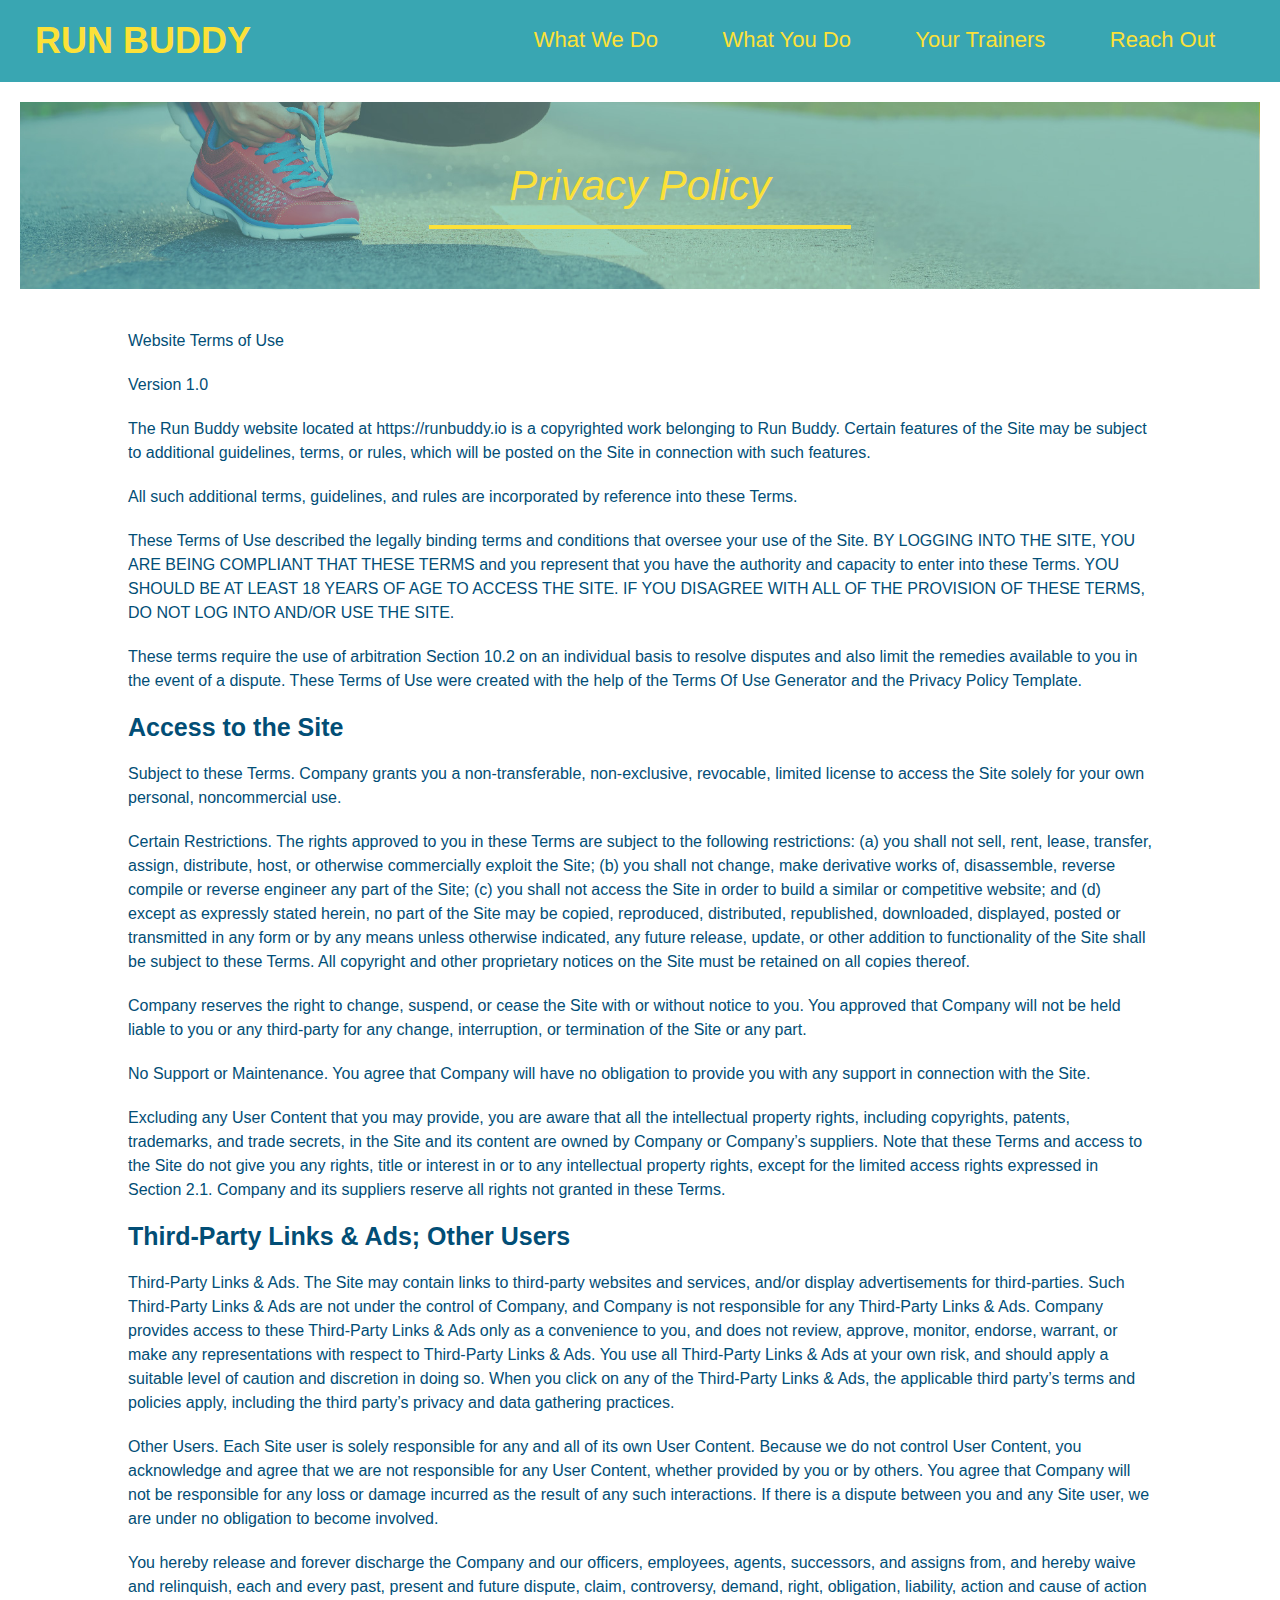
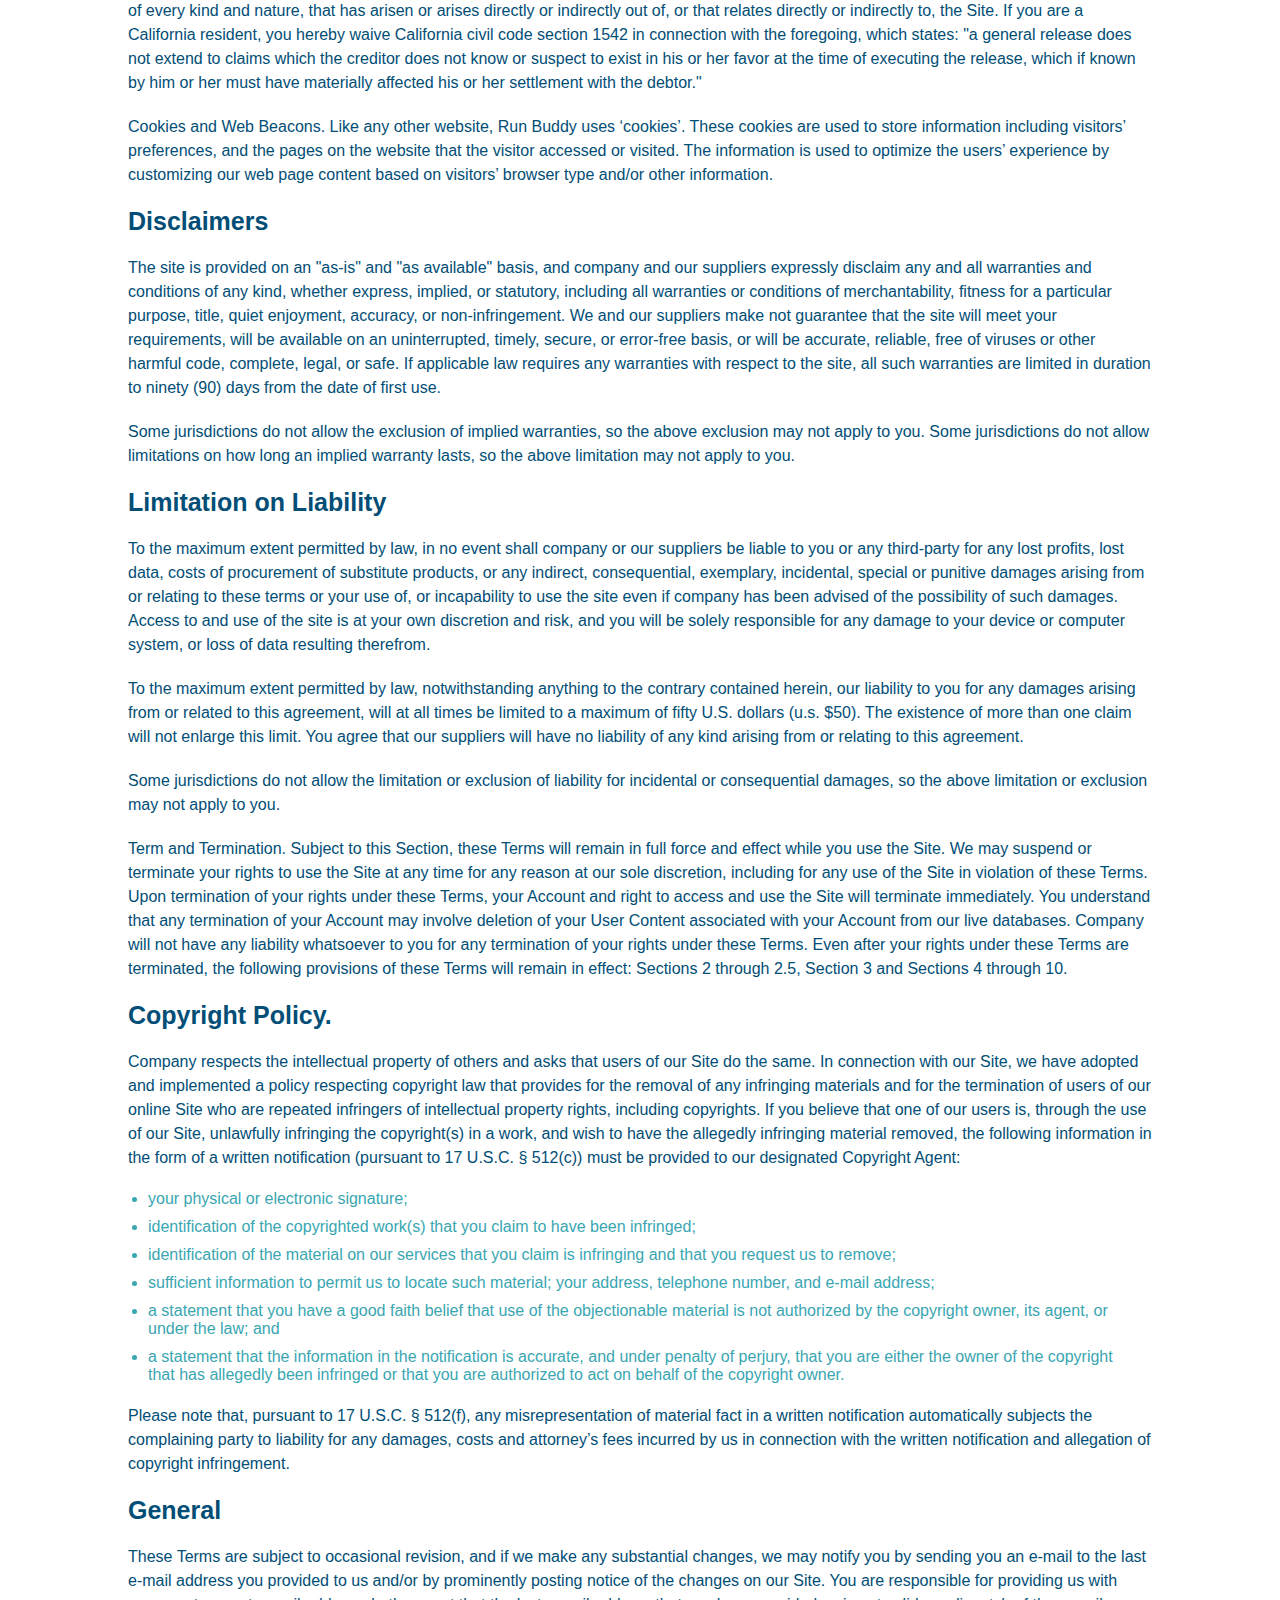
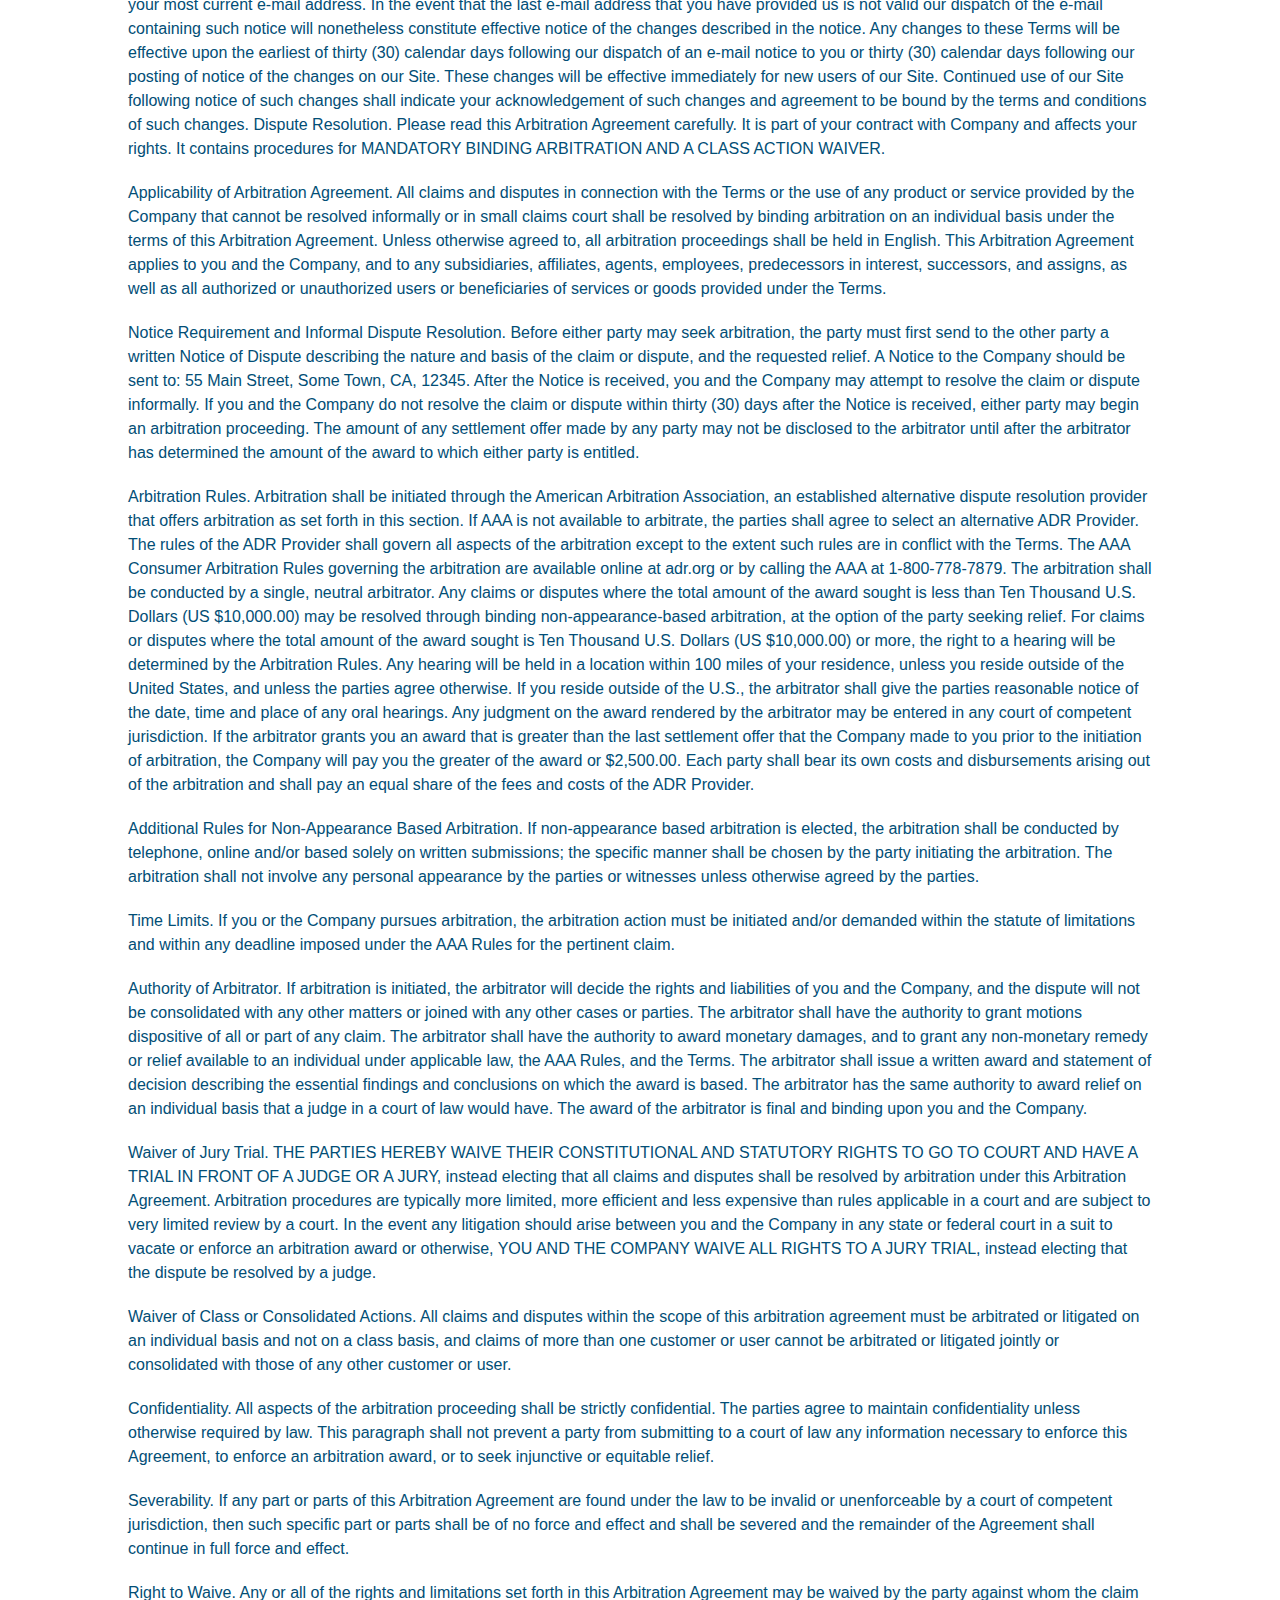
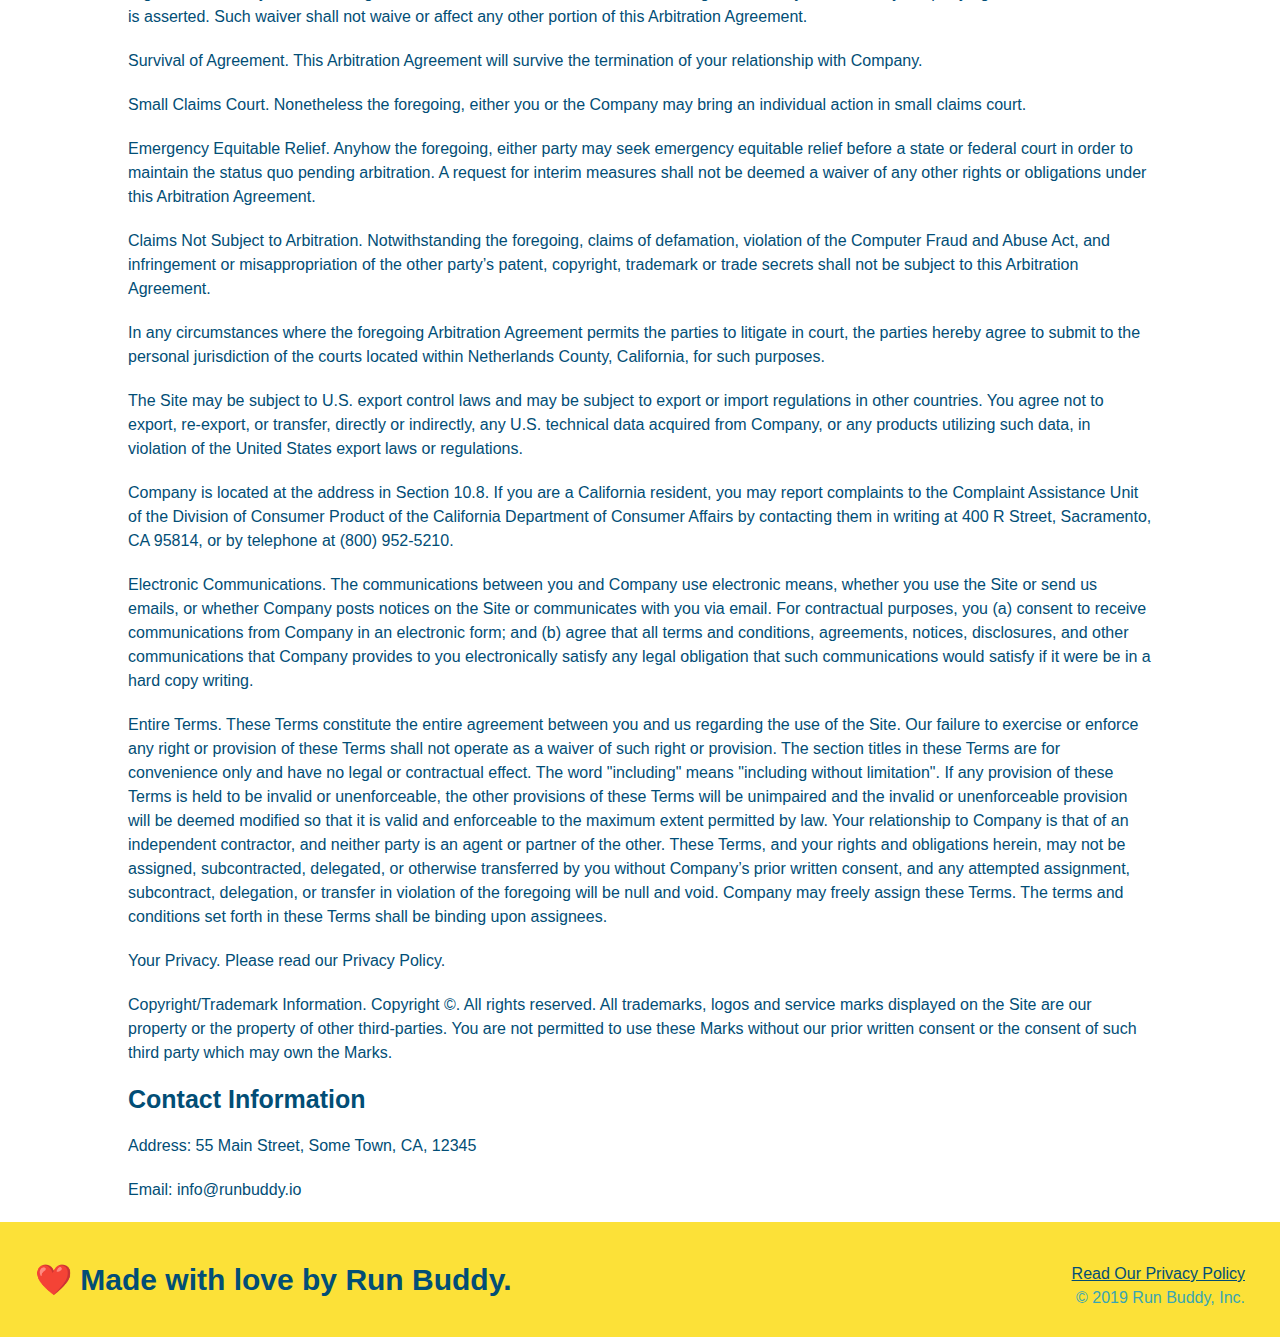
==== commit 411c7e84: "end of lesson" ====
--- a/privacy-policy.html
+++ b/privacy-policy.html
@@ -1,481 +1,473 @@
 <!DOCTYPE html>
 <html lang="en">
-
-<head>
-  <meta charset="UTF-8" />
-  <title>Privacy Policy - Run Buddy</title>
-  <link rel="stylesheet" href="./assets/css/style.css" />
-  <link rel="stylesheet" href="./assets/css/secondary-styles.css" />
-
-</head>
-
-<body>
-  <header>
-    <h1>
-      <a href="/">
-        RUN BUDDY
-      </a>
-    </h1>
-    <nav>
-      <!-- Unordered list element -->
+  <head>
+    <meta charset="UTF-8" />
+    <link rel="stylesheet" href="./assets/css/style.css" />
+    <link rel="stylesheet" href="./assets/css/secondary-styles.css" />
+    <title>Run Buddy - Privacy Policy</title>
+  </head>
+  <body>
+    <header>
+      <h1>
+        <a href="./index.html">RUN BUDDY</a>
+      </h1>
+      <nav>
+        <ul>
+          <li>
+            <a href="./index.html#what-we-do">What We Do</a>
+          </li>
+          <li>
+            <a href="./index.html#what-you-do">What You Do</a>
+          </li>
+          <li>
+            <a href="./index.html#your-trainers">Your Trainers</a>
+          </li>
+          <li>
+            <a href="./index.html#reach-out">Reach Out</a>
+          </li>
+        </ul>
+      </nav>
+    </header>
+    <!-- end navigation -->
+
+    <!-- hero/jumbotron -->
+    <section class="hero">
+      <h2 class="page-title">
+        Privacy Policy
+      </h2>
+    </section>
+
+    <!-- body copy -->
+    <article class="secondary-content">
+      <p>
+        Website Terms of Use
+      </p>
+
+      <p>
+        Version 1.0
+      </p>
+
+      <p>
+        The Run Buddy website located at https://runbuddy.io is a copyrighted work belonging to Run Buddy. Certain
+        features of the Site may be subject to additional guidelines, terms, or rules, which will be posted on the Site
+        in connection with such features.
+      </p>
+
+      <p>
+        All such additional terms, guidelines, and rules are incorporated by reference into these Terms.
+      </p>
+
+      <p>
+        These Terms of Use described the legally binding terms and conditions that oversee your use of the Site. BY
+        LOGGING INTO THE SITE, YOU ARE BEING COMPLIANT THAT THESE TERMS and you represent that you have the authority
+        and capacity to enter into these Terms. YOU SHOULD BE AT LEAST 18 YEARS OF AGE TO ACCESS THE SITE. IF YOU
+        DISAGREE WITH ALL OF THE PROVISION OF THESE TERMS, DO NOT LOG INTO AND/OR USE THE SITE.
+      </p>
+
+      <p>
+        These terms require the use of arbitration Section 10.2 on an individual basis to resolve disputes and also
+        limit the remedies available to you in the event of a dispute. These Terms of Use were created with the help of
+        the Terms Of Use Generator and the Privacy Policy Template.
+      </p>
+
+      <h3>
+        Access to the Site
+      </h3>
+
+      <p>
+        Subject to these Terms. Company grants you a non-transferable, non-exclusive, revocable, limited license to
+        access the Site solely for your own personal, noncommercial use.
+      </p>
+
+      <p>
+        Certain Restrictions. The rights approved to you in these Terms are subject to the following restrictions: (a)
+        you shall not sell, rent, lease, transfer, assign, distribute, host, or otherwise commercially exploit the Site;
+        (b) you shall not change, make derivative works of, disassemble, reverse compile or reverse engineer any part of
+        the Site; (c) you shall not access the Site in order to build a similar or competitive website; and (d) except
+        as expressly stated herein, no part of the Site may be copied, reproduced, distributed, republished, downloaded,
+        displayed, posted or transmitted in any form or by any means unless otherwise indicated, any future release,
+        update, or other addition to functionality of the Site shall be subject to these Terms. All copyright and other
+        proprietary notices on the Site must be retained on all copies thereof.
+      </p>
+
+      <p>
+        Company reserves the right to change, suspend, or cease the Site with or without notice to you. You approved
+        that Company will not be held liable to you or any third-party for any change, interruption, or termination of
+        the Site or any part.
+      </p>
+
+      <p>
+        No Support or Maintenance. You agree that Company will have no obligation to provide you with any support in
+        connection with the Site.
+      </p>
+
+      <p>
+        Excluding any User Content that you may provide, you are aware that all the intellectual property rights,
+        including copyrights, patents, trademarks, and trade secrets, in the Site and its content are owned by Company
+        or Company’s suppliers. Note that these Terms and access to the Site do not give you any rights, title or
+        interest in or to any intellectual property rights, except for the limited access rights expressed in Section
+        2.1. Company and its suppliers reserve all rights not granted in these Terms.
+      </p>
+
+      <h3>
+        Third-Party Links & Ads; Other Users
+      </h3>
+
+      <p>
+        Third-Party Links & Ads. The Site may contain links to third-party websites and services, and/or display
+        advertisements for third-parties. Such Third-Party Links & Ads are not under the control of Company, and Company
+        is not responsible for any Third-Party Links & Ads. Company provides access to these Third-Party Links & Ads
+        only as a convenience to you, and does not review, approve, monitor, endorse, warrant, or make any
+        representations with respect to Third-Party Links & Ads. You use all Third-Party Links & Ads at your own risk,
+        and should apply a suitable level of caution and discretion in doing so. When you click on any of the
+        Third-Party Links & Ads, the applicable third party’s terms and policies apply, including the third party’s
+        privacy and data gathering practices.
+      </p>
+
+      <p>
+        Other Users. Each Site user is solely responsible for any and all of its own User Content. Because we do not
+        control User Content, you acknowledge and agree that we are not responsible for any User Content, whether
+        provided by you or by others. You agree that Company will not be responsible for any loss or damage incurred as
+        the result of any such interactions. If there is a dispute between you and any Site user, we are under no
+        obligation to become involved.
+      </p>
+
+      <p>
+        You hereby release and forever discharge the Company and our officers, employees, agents, successors, and
+        assigns from, and hereby waive and relinquish, each and every past, present and future dispute, claim,
+        controversy, demand, right, obligation, liability, action and cause of action of every kind and nature, that has
+        arisen or arises directly or indirectly out of, or that relates directly or indirectly to, the Site. If you are
+        a California resident, you hereby waive California civil code section 1542 in connection with the foregoing,
+        which states: "a general release does not extend to claims which the creditor does not know or suspect to exist
+        in his or her favor at the time of executing the release, which if known by him or her must have materially
+        affected his or her settlement with the debtor."
+      </p>
+
+      <p>
+        Cookies and Web Beacons. Like any other website, Run Buddy uses ‘cookies’. These cookies are used to store
+        information including visitors’ preferences, and the pages on the website that the visitor accessed or visited.
+        The information is used to optimize the users’ experience by customizing our web page content based on visitors’
+        browser type and/or other information.
+      </p>
+
+      <h3>
+        Disclaimers
+      </h3>
+
+      <p>
+        The site is provided on an "as-is" and "as available" basis, and company and our suppliers expressly disclaim
+        any and all warranties and conditions of any kind, whether express, implied, or statutory, including all
+        warranties or conditions of merchantability, fitness for a particular purpose, title, quiet enjoyment, accuracy,
+        or non-infringement. We and our suppliers make not guarantee that the site will meet your requirements, will be
+        available on an uninterrupted, timely, secure, or error-free basis, or will be accurate, reliable, free of
+        viruses or other harmful code, complete, legal, or safe. If applicable law requires any warranties with respect
+        to the site, all such warranties are limited in duration to ninety (90) days from the date of first use.
+      </p>
+
+      <p>
+        Some jurisdictions do not allow the exclusion of implied warranties, so the above exclusion may not apply to
+        you. Some jurisdictions do not allow limitations on how long an implied warranty lasts, so the above limitation
+        may not apply to you.
+      </p>
+
+      <h3>
+        Limitation on Liability
+      </h3>
+
+      <p>
+        To the maximum extent permitted by law, in no event shall company or our suppliers be liable to you or any
+        third-party for any lost profits, lost data, costs of procurement of substitute products, or any indirect,
+        consequential, exemplary, incidental, special or punitive damages arising from or relating to these terms or
+        your use of, or incapability to use the site even if company has been advised of the possibility of such
+        damages. Access to and use of the site is at your own discretion and risk, and you will be solely responsible
+        for any damage to your device or computer system, or loss of data resulting therefrom.
+      </p>
+
+      <p>
+        To the maximum extent permitted by law, notwithstanding anything to the contrary contained herein, our liability
+        to you for any damages arising from or related to this agreement, will at all times be limited to a maximum of
+        fifty U.S. dollars (u.s. $50). The existence of more than one claim will not enlarge this limit. You agree that
+        our suppliers will have no liability of any kind arising from or relating to this agreement.
+      </p>
+
+      <p>
+        Some jurisdictions do not allow the limitation or exclusion of liability for incidental or consequential
+        damages, so the above limitation or exclusion may not apply to you.
+      </p>
+
+      <p>
+        Term and Termination. Subject to this Section, these Terms will remain in full force and effect while you use
+        the Site. We may suspend or terminate your rights to use the Site at any time for any reason at our sole
+        discretion, including for any use of the Site in violation of these Terms. Upon termination of your rights under
+        these Terms, your Account and right to access and use the Site will terminate immediately. You understand that
+        any termination of your Account may involve deletion of your User Content associated with your Account from our
+        live databases. Company will not have any liability whatsoever to you for any termination of your rights under
+        these Terms. Even after your rights under these Terms are terminated, the following provisions of these Terms
+        will remain in effect: Sections 2 through 2.5, Section 3 and Sections 4 through 10.
+      </p>
+
+      <h3>
+        Copyright Policy.
+      </h3>
+
+      <p>
+        Company respects the intellectual property of others and asks that users of our Site do the same. In connection
+        with our Site, we have adopted and implemented a policy respecting copyright law that provides for the removal
+        of any infringing materials and for the termination of users of our online Site who are repeated infringers of
+        intellectual property rights, including copyrights. If you believe that one of our users is, through the use of
+        our Site, unlawfully infringing the copyright(s) in a work, and wish to have the allegedly infringing material
+        removed, the following information in the form of a written notification (pursuant to 17 U.S.C. § 512(c)) must
+        be provided to our designated Copyright Agent:
+      </p>
+
       <ul>
-        <!-- List item element-->
-        <li>
-          <!-- Anchor element -->
-          <a href="./index.html#what-we-do">What We Do</a>
-        </li>
-        <li>
-          <a href="./index.html#what-you-do">What You Do</a>
-        </li>
-        <li>
-          <a href="./index.html#your-trainers">Your Trainers</a>
-        </li>
-        <li>
-          <a href="./index.html#reach-out">Reach Out</a>
+        <li>
+          your physical or electronic signature;
+        </li>
+        <li>
+          identification of the copyrighted work(s) that you claim to have been infringed;
+        </li>
+        <li>
+          identification of the material on our services that you claim is infringing and that you request us to remove;
+        </li>
+        <li>
+          sufficient information to permit us to locate such material; your address, telephone number, and e-mail
+          address;
+        </li>
+        <li>
+          a statement that you have a good faith belief that use of the objectionable material is not authorized by the
+          copyright owner, its agent, or under the law; and
+        </li>
+        <li>
+          a statement that the information in the notification is accurate, and under penalty of perjury, that you are
+          either the owner of the copyright that has allegedly been infringed or that you are authorized to act on
+          behalf of the copyright owner.
         </li>
       </ul>
-    </nav>
-  </header>
-
-  <section class="hero">
-    <h2 class="page-title">
-      Privacy Policy
-    </h2>
-  </section>
-
-  <article class="secondary-content">
-
-    <p>
-      Website Terms of Use
-    </p>
-
-    <p>
-      Version 1.0
-    </p>
-
-    <p>
-      The Run Buddy website located at https://runbuddy.io is a copyrighted work belonging to Run Buddy. Certain
-      features of the Site may be subject to additional guidelines, terms, or rules, which will be posted on the Site
-      in connection with such features.
-    </p>
-
-    <p>
-      All such additional terms, guidelines, and rules are incorporated by reference into these Terms.
-    </p>
-
-    <p>
-      These Terms of Use described the legally binding terms and conditions that oversee your use of the Site. BY
-      LOGGING INTO THE SITE, YOU ARE BEING COMPLIANT THAT THESE TERMS and you represent that you have the authority
-      and capacity to enter into these Terms. YOU SHOULD BE AT LEAST 18 YEARS OF AGE TO ACCESS THE SITE. IF YOU
-      DISAGREE WITH ALL OF THE PROVISION OF THESE TERMS, DO NOT LOG INTO AND/OR USE THE SITE.
-    </p>
-
-    <p>
-      These terms require the use of arbitration Section 10.2 on an individual basis to resolve disputes and also
-      limit the remedies available to you in the event of a dispute. These Terms of Use were created with the help of
-      the Terms Of Use Generator and the Privacy Policy Template.
-    </p>
-
-    <h3>
-      Access to the Site
-    </h3>
-
-    <p>
-      Subject to these Terms. Company grants you a non-transferable, non-exclusive, revocable, limited license to
-      access the Site solely for your own personal, noncommercial use.
-    </p>
-
-    <p>
-      Certain Restrictions. The rights approved to you in these Terms are subject to the following restrictions: (a)
-      you shall not sell, rent, lease, transfer, assign, distribute, host, or otherwise commercially exploit the Site;
-      (b) you shall not change, make derivative works of, disassemble, reverse compile or reverse engineer any part of
-      the Site; (c) you shall not access the Site in order to build a similar or competitive website; and (d) except
-      as expressly stated herein, no part of the Site may be copied, reproduced, distributed, republished, downloaded,
-      displayed, posted or transmitted in any form or by any means unless otherwise indicated, any future release,
-      update, or other addition to functionality of the Site shall be subject to these Terms. All copyright and other
-      proprietary notices on the Site must be retained on all copies thereof.
-    </p>
-
-    <p>
-      Company reserves the right to change, suspend, or cease the Site with or without notice to you. You approved
-      that Company will not be held liable to you or any third-party for any change, interruption, or termination of
-      the Site or any part.
-    </p>
-
-    <p>
-      No Support or Maintenance. You agree that Company will have no obligation to provide you with any support in
-      connection with the Site.
-    </p>
-
-    <p>
-      Excluding any User Content that you may provide, you are aware that all the intellectual property rights,
-      including copyrights, patents, trademarks, and trade secrets, in the Site and its content are owned by Company
-      or Companyâ€™s suppliers. Note that these Terms and access to the Site do not give you any rights, title or
-      interest in or to any intellectual property rights, except for the limited access rights expressed in Section
-      2.1. Company and its suppliers reserve all rights not granted in these Terms.
-    </p>
-
-    <h3>
-      Third-Party Links & Ads; Other Users
-    </h3>
-
-    <p>
-      Third-Party Links & Ads. The Site may contain links to third-party websites and services, and/or display
-      advertisements for third-parties. Such Third-Party Links & Ads are not under the control of Company, and Company
-      is not responsible for any Third-Party Links & Ads. Company provides access to these Third-Party Links & Ads
-      only as a convenience to you, and does not review, approve, monitor, endorse, warrant, or make any
-      representations with respect to Third-Party Links & Ads. You use all Third-Party Links & Ads at your own risk,
-      and should apply a suitable level of caution and discretion in doing so. When you click on any of the
-      Third-Party Links & Ads, the applicable third partyâ€™s terms and policies apply, including the third partyâ€™s
-      privacy and data gathering practices.
-    </p>
-
-    <p>
-      Other Users. Each Site user is solely responsible for any and all of its own User Content. Because we do not
-      control User Content, you acknowledge and agree that we are not responsible for any User Content, whether
-      provided by you or by others. You agree that Company will not be responsible for any loss or damage incurred as
-      the result of any such interactions. If there is a dispute between you and any Site user, we are under no
-      obligation to become involved.
-    </p>
-
-    <p>
-      You hereby release and forever discharge the Company and our officers, employees, agents, successors, and
-      assigns from, and hereby waive and relinquish, each and every past, present and future dispute, claim,
-      controversy, demand, right, obligation, liability, action and cause of action of every kind and nature, that has
-      arisen or arises directly or indirectly out of, or that relates directly or indirectly to, the Site. If you are
-      a California resident, you hereby waive California civil code section 1542 in connection with the foregoing,
-      which states: "a general release does not extend to claims which the creditor does not know or suspect to exist
-      in his or her favor at the time of executing the release, which if known by him or her must have materially
-      affected his or her settlement with the debtor."
-    </p>
-
-    <p>
-      Cookies and Web Beacons. Like any other website, Run Buddy uses â€˜cookiesâ€™. These cookies are used to store
-      information including visitorsâ€™ preferences, and the pages on the website that the visitor accessed or visited.
-      The information is used to optimize the usersâ€™ experience by customizing our web page content based on
-      visitorsâ€™
-      browser type and/or other information.
-    </p>
-
-    <h3>
-      Disclaimers
-    </h3>
-
-    <p>
-      The site is provided on an "as-is" and "as available" basis, and company and our suppliers expressly disclaim
-      any and all warranties and conditions of any kind, whether express, implied, or statutory, including all
-      warranties or conditions of merchantability, fitness for a particular purpose, title, quiet enjoyment, accuracy,
-      or non-infringement. We and our suppliers make not guarantee that the site will meet your requirements, will be
-      available on an uninterrupted, timely, secure, or error-free basis, or will be accurate, reliable, free of
-      viruses or other harmful code, complete, legal, or safe. If applicable law requires any warranties with respect
-      to the site, all such warranties are limited in duration to ninety (90) days from the date of first use.
-    </p>
-
-    <p>
-      Some jurisdictions do not allow the exclusion of implied warranties, so the above exclusion may not apply to
-      you. Some jurisdictions do not allow limitations on how long an implied warranty lasts, so the above limitation
-      may not apply to you.
-    </p>
-
-    <h3>
-      Limitation on Liability
-    </h3>
-
-    <p>
-      To the maximum extent permitted by law, in no event shall company or our suppliers be liable to you or any
-      third-party for any lost profits, lost data, costs of procurement of substitute products, or any indirect,
-      consequential, exemplary, incidental, special or punitive damages arising from or relating to these terms or
-      your use of, or incapability to use the site even if company has been advised of the possibility of such
-      damages. Access to and use of the site is at your own discretion and risk, and you will be solely responsible
-      for any damage to your device or computer system, or loss of data resulting therefrom.
-    </p>
-
-    <p>
-      To the maximum extent permitted by law, notwithstanding anything to the contrary contained herein, our liability
-      to you for any damages arising from or related to this agreement, will at all times be limited to a maximum of
-      fifty U.S. dollars (u.s. $50). The existence of more than one claim will not enlarge this limit. You agree that
-      our suppliers will have no liability of any kind arising from or relating to this agreement.
-    </p>
-
-    <p>
-      Some jurisdictions do not allow the limitation or exclusion of liability for incidental or consequential
-      damages, so the above limitation or exclusion may not apply to you.
-    </p>
-
-    <p>
-      Term and Termination. Subject to this Section, these Terms will remain in full force and effect while you use
-      the Site. We may suspend or terminate your rights to use the Site at any time for any reason at our sole
-      discretion, including for any use of the Site in violation of these Terms. Upon termination of your rights under
-      these Terms, your Account and right to access and use the Site will terminate immediately. You understand that
-      any termination of your Account may involve deletion of your User Content associated with your Account from our
-      live databases. Company will not have any liability whatsoever to you for any termination of your rights under
-      these Terms. Even after your rights under these Terms are terminated, the following provisions of these Terms
-      will remain in effect: Sections 2 through 2.5, Section 3 and Sections 4 through 10.
-    </p>
-
-    <h3>
-      Copyright Policy.
-    </h3>
-
-    <p>
-      Company respects the intellectual property of others and asks that users of our Site do the same. In connection
-      with our Site, we have adopted and implemented a policy respecting copyright law that provides for the removal
-      of any infringing materials and for the termination of users of our online Site who are repeated infringers of
-      intellectual property rights, including copyrights. If you believe that one of our users is, through the use of
-      our Site, unlawfully infringing the copyright(s) in a work, and wish to have the allegedly infringing material
-      removed, the following information in the form of a written notification (pursuant to 17 U.S.C. Â§ 512(c)) must
-      be provided to our designated Copyright Agent:
-    </p>
-
-    <ul>
-      <li>
-        your physical or electronic signature;
-      </li>
-      <li>
-        identification of the copyrighted work(s) that you claim to have been infringed;
-      </li>
-      <li>
-        identification of the material on our services that you claim is infringing and that you request us to remove;
-      </li>
-      <li>
-        sufficient information to permit us to locate such material; your address, telephone number, and e-mail
-        address;
-      </li>
-      <li>
-        a statement that you have a good faith belief that use of the objectionable material is not authorized by the
-        copyright owner, its agent, or under the law; and
-      </li>
-      <li>
-        a statement that the information in the notification is accurate, and under penalty of perjury, that you are
-        either the owner of the copyright that has allegedly been infringed or that you are authorized to act on
-        behalf of the copyright owner.
-      </li>
-    </ul>
-
-    <p>
-      Please note that, pursuant to 17 U.S.C. Â§ 512(f), any misrepresentation of material fact in a written
-      notification automatically subjects the complaining party to liability for any damages, costs and attorneyâ€™s
-      fees incurred by us in connection with the written notification and allegation of copyright infringement.
-    </p>
-
-    <h3>
-      General
-    </h3>
-
-    <p>
-      These Terms are subject to occasional revision, and if we make any substantial changes, we may notify you by
-      sending you an e-mail to the last e-mail address you provided to us and/or by prominently posting notice of the
-      changes on our Site. You are responsible for providing us with your most current e-mail address. In the event
-      that the last e-mail address that you have provided us is not valid our dispatch of the e-mail containing such
-      notice will nonetheless constitute effective notice of the changes described in the notice. Any changes to these
-      Terms will be effective upon the earliest of thirty (30) calendar days following our dispatch of an e-mail
-      notice to you or thirty (30) calendar days following our posting of notice of the changes on our Site. These
-      changes will be effective immediately for new users of our Site. Continued use of our Site following notice of
-      such changes shall indicate your acknowledgement of such changes and agreement to be bound by the terms and
-      conditions of such changes. Dispute Resolution. Please read this Arbitration Agreement carefully. It is part of
-      your contract with Company and affects your rights. It contains procedures for MANDATORY BINDING ARBITRATION AND
-      A CLASS ACTION WAIVER.
-    </p>
-
-    <p>
-      Applicability of Arbitration Agreement. All claims and disputes in connection with the Terms or the use of any
-      product or service provided by the Company that cannot be resolved informally or in small claims court shall be
-      resolved by binding arbitration on an individual basis under the terms of this Arbitration Agreement. Unless
-      otherwise agreed to, all arbitration proceedings shall be held in English. This Arbitration Agreement applies to
-      you and the Company, and to any subsidiaries, affiliates, agents, employees, predecessors in interest,
-      successors, and assigns, as well as all authorized or unauthorized users or beneficiaries of services or goods
-      provided under the Terms.
-    </p>
-
-    <p>
-      Notice Requirement and Informal Dispute Resolution. Before either party may seek arbitration, the party must
-      first send to the other party a written Notice of Dispute describing the nature and basis of the claim or
-      dispute, and the requested relief. A Notice to the Company should be sent to: 55 Main Street, Some Town, CA,
-      12345. After the Notice is received, you and the Company may attempt to resolve the claim or dispute informally.
-      If you and the Company do not resolve the claim or dispute within thirty (30) days after the Notice is received,
-      either party may begin an arbitration proceeding. The amount of any settlement offer made by any party may not
-      be disclosed to the arbitrator until after the arbitrator has determined the amount of the award to which either
-      party is entitled.
-    </p>
-
-    <p>
-      Arbitration Rules. Arbitration shall be initiated through the American Arbitration Association, an established
-      alternative dispute resolution provider that offers arbitration as set forth in this section. If AAA is not
-      available to arbitrate, the parties shall agree to select an alternative ADR Provider. The rules of the ADR
-      Provider shall govern all aspects of the arbitration except to the extent such rules are in conflict with the
-      Terms. The AAA Consumer Arbitration Rules governing the arbitration are available online at adr.org or by
-      calling the AAA at 1-800-778-7879. The arbitration shall be conducted by a single, neutral arbitrator. Any
-      claims or disputes where the total amount of the award sought is less than Ten Thousand U.S. Dollars (US
-      $10,000.00) may be resolved through binding non-appearance-based arbitration, at the option of the party seeking
-      relief. For claims or disputes where the total amount of the award sought is Ten Thousand U.S. Dollars (US
-      $10,000.00) or more, the right to a hearing will be determined by the Arbitration Rules. Any hearing will be
-      held in a location within 100 miles of your residence, unless you reside outside of the United States, and
-      unless the parties agree otherwise. If you reside outside of the U.S., the arbitrator shall give the parties
-      reasonable notice of the date, time and place of any oral hearings. Any judgment on the award rendered by the
-      arbitrator may be entered in any court of competent jurisdiction. If the arbitrator grants you an award that is
-      greater than the last settlement offer that the Company made to you prior to the initiation of arbitration, the
-      Company will pay you the greater of the award or $2,500.00. Each party shall bear its own costs and
-      disbursements arising out of the arbitration and shall pay an equal share of the fees and costs of the ADR
-      Provider.
-    </p>
-
-    <p>
-      Additional Rules for Non-Appearance Based Arbitration. If non-appearance based arbitration is elected, the
-      arbitration shall be conducted by telephone, online and/or based solely on written submissions; the specific
-      manner shall be chosen by the party initiating the arbitration. The arbitration shall not involve any personal
-      appearance by the parties or witnesses unless otherwise agreed by the parties.
-    </p>
-
-    <p>
-      Time Limits. If you or the Company pursues arbitration, the arbitration action must be initiated and/or demanded
-      within the statute of limitations and within any deadline imposed under the AAA Rules for the pertinent claim.
-    </p>
-
-    <p>
-      Authority of Arbitrator. If arbitration is initiated, the arbitrator will decide the rights and liabilities of
-      you and the Company, and the dispute will not be consolidated with any other matters or joined with any other
-      cases or parties. The arbitrator shall have the authority to grant motions dispositive of all or part of any
-      claim. The arbitrator shall have the authority to award monetary damages, and to grant any non-monetary remedy
-      or relief available to an individual under applicable law, the AAA Rules, and the Terms. The arbitrator shall
-      issue a written award and statement of decision describing the essential findings and conclusions on which the
-      award is based. The arbitrator has the same authority to award relief on an individual basis that a judge in a
-      court of law would have. The award of the arbitrator is final and binding upon you and the Company.
-    </p>
-
-    <p>
-      Waiver of Jury Trial. THE PARTIES HEREBY WAIVE THEIR CONSTITUTIONAL AND STATUTORY RIGHTS TO GO TO COURT AND HAVE
-      A TRIAL IN FRONT OF A JUDGE OR A JURY, instead electing that all claims and disputes shall be resolved by
-      arbitration under this Arbitration Agreement. Arbitration procedures are typically more limited, more efficient
-      and less expensive than rules applicable in a court and are subject to very limited review by a court. In the
-      event any litigation should arise between you and the Company in any state or federal court in a suit to vacate
-      or enforce an arbitration award or otherwise, YOU AND THE COMPANY WAIVE ALL RIGHTS TO A JURY TRIAL, instead
-      electing that the dispute be resolved by a judge.
-    </p>
-
-    <p>
-      Waiver of Class or Consolidated Actions. All claims and disputes within the scope of this arbitration agreement
-      must be arbitrated or litigated on an individual basis and not on a class basis, and claims of more than one
-      customer or user cannot be arbitrated or litigated jointly or consolidated with those of any other customer or
-      user.
-    </p>
-
-    <p>
-      Confidentiality. All aspects of the arbitration proceeding shall be strictly confidential. The parties agree to
-      maintain confidentiality unless otherwise required by law. This paragraph shall not prevent a party from
-      submitting to a court of law any information necessary to enforce this Agreement, to enforce an arbitration
-      award, or to seek injunctive or equitable relief.
-    </p>
-
-    <p>
-      Severability. If any part or parts of this Arbitration Agreement are found under the law to be invalid or
-      unenforceable by a court of competent jurisdiction, then such specific part or parts shall be of no force and
-      effect and shall be severed and the remainder of the Agreement shall continue in full force and effect.
-    </p>
-
-    <p>
-      Right to Waive. Any or all of the rights and limitations set forth in this Arbitration Agreement may be waived
-      by the party against whom the claim is asserted. Such waiver shall not waive or affect any other portion of this
-      Arbitration Agreement.
-    </p>
-
-    <p>
-      Survival of Agreement. This Arbitration Agreement will survive the termination of your relationship with
-      Company.
-    </p>
-
-    <p>
-      Small Claims Court. Nonetheless the foregoing, either you or the Company may bring an individual action in small
-      claims court.
-    </p>
-
-    <p>
-      Emergency Equitable Relief. Anyhow the foregoing, either party may seek emergency equitable relief before a
-      state or federal court in order to maintain the status quo pending arbitration. A request for interim measures
-      shall not be deemed a waiver of any other rights or obligations under this Arbitration Agreement.
-    </p>
-
-    <p>
-      Claims Not Subject to Arbitration. Notwithstanding the foregoing, claims of defamation, violation of the
-      Computer Fraud and Abuse Act, and infringement or misappropriation of the other partyâ€™s patent, copyright,
-      trademark or trade secrets shall not be subject to this Arbitration Agreement.
-    </p>
-
-    <p>
-      In any circumstances where the foregoing Arbitration Agreement permits the parties to litigate in court, the
-      parties hereby agree to submit to the personal jurisdiction of the courts located within Netherlands County,
-      California, for such purposes.
-    </p>
-
-    <p>
-      The Site may be subject to U.S. export control laws and may be subject to export or import regulations in other
-      countries. You agree not to export, re-export, or transfer, directly or indirectly, any U.S. technical data
-      acquired from Company, or any products utilizing such data, in violation of the United States export laws or
-      regulations.
-    </p>
-
-    <p>
-      Company is located at the address in Section 10.8. If you are a California resident, you may report complaints
-      to the Complaint Assistance Unit of the Division of Consumer Product of the California Department of Consumer
-      Affairs by contacting them in writing at 400 R Street, Sacramento, CA 95814, or by telephone at (800) 952-5210.
-    </p>
-
-    <p>
-      Electronic Communications. The communications between you and Company use electronic means, whether you use the
-      Site or send us emails, or whether Company posts notices on the Site or communicates with you via email. For
-      contractual purposes, you (a) consent to receive communications from Company in an electronic form; and (b)
-      agree that all terms and conditions, agreements, notices, disclosures, and other communications that Company
-      provides to you electronically satisfy any legal obligation that such communications would satisfy if it were be
-      in a hard copy writing.
-    </p>
-
-    <p>
-      Entire Terms. These Terms constitute the entire agreement between you and us regarding the use of the Site. Our
-      failure to exercise or enforce any right or provision of these Terms shall not operate as a waiver of such right
-      or provision. The section titles in these Terms are for convenience only and have no legal or contractual
-      effect. The word "including" means "including without limitation". If any provision of these Terms is held to be
-      invalid or unenforceable, the other provisions of these Terms will be unimpaired and the invalid or
-      unenforceable provision will be deemed modified so that it is valid and enforceable to the maximum extent
-      permitted by law. Your relationship to Company is that of an independent contractor, and neither party is an
-      agent or partner of the other. These Terms, and your rights and obligations herein, may not be assigned,
-      subcontracted, delegated, or otherwise transferred by you without Companyâ€™s prior written consent, and any
-      attempted assignment, subcontract, delegation, or transfer in violation of the foregoing will be null and void.
-      Company may freely assign these Terms. The terms and conditions set forth in these Terms shall be binding upon
-      assignees.
-    </p>
-
-    <p>
-      Your Privacy. Please read our Privacy Policy.
-    </p>
-
-    <p>
-      Copyright/Trademark Information. Copyright Â©. All rights reserved. All trademarks, logos and service marks
-      displayed on the Site are our property or the property of other third-parties. You are not permitted to use
-      these Marks without our prior written consent or the consent of such third party which may own the Marks.
-    </p>
-
-    <h3>
-      Contact Information
-    </h3>
-
-    <p>
-      Address: 55 Main Street, Some Town, CA, 12345
-    </p>
-
-    <p>
-      Email: info@runbuddy.io
-    </p>
-
-  </article>
-
-
-  <!-- footer -->
-  <footer>
-    <h2>❤️ Made with love by Run Buddy.</h2>
-    <div>
-      <a href="#">Read Our Privacy Policy</a><br />
-      &copy; 2019 Run Buddy, Inc.
-    </div>
-  </footer>
-</body>
-
-</html>+
+      <p>
+        Please note that, pursuant to 17 U.S.C. § 512(f), any misrepresentation of material fact in a written
+        notification automatically subjects the complaining party to liability for any damages, costs and attorney’s
+        fees incurred by us in connection with the written notification and allegation of copyright infringement.
+      </p>
+
+      <h3>
+        General
+      </h3>
+
+      <p>
+        These Terms are subject to occasional revision, and if we make any substantial changes, we may notify you by
+        sending you an e-mail to the last e-mail address you provided to us and/or by prominently posting notice of the
+        changes on our Site. You are responsible for providing us with your most current e-mail address. In the event
+        that the last e-mail address that you have provided us is not valid our dispatch of the e-mail containing such
+        notice will nonetheless constitute effective notice of the changes described in the notice. Any changes to these
+        Terms will be effective upon the earliest of thirty (30) calendar days following our dispatch of an e-mail
+        notice to you or thirty (30) calendar days following our posting of notice of the changes on our Site. These
+        changes will be effective immediately for new users of our Site. Continued use of our Site following notice of
+        such changes shall indicate your acknowledgement of such changes and agreement to be bound by the terms and
+        conditions of such changes. Dispute Resolution. Please read this Arbitration Agreement carefully. It is part of
+        your contract with Company and affects your rights. It contains procedures for MANDATORY BINDING ARBITRATION AND
+        A CLASS ACTION WAIVER.
+      </p>
+
+      <p>
+        Applicability of Arbitration Agreement. All claims and disputes in connection with the Terms or the use of any
+        product or service provided by the Company that cannot be resolved informally or in small claims court shall be
+        resolved by binding arbitration on an individual basis under the terms of this Arbitration Agreement. Unless
+        otherwise agreed to, all arbitration proceedings shall be held in English. This Arbitration Agreement applies to
+        you and the Company, and to any subsidiaries, affiliates, agents, employees, predecessors in interest,
+        successors, and assigns, as well as all authorized or unauthorized users or beneficiaries of services or goods
+        provided under the Terms.
+      </p>
+
+      <p>
+        Notice Requirement and Informal Dispute Resolution. Before either party may seek arbitration, the party must
+        first send to the other party a written Notice of Dispute describing the nature and basis of the claim or
+        dispute, and the requested relief. A Notice to the Company should be sent to: 55 Main Street, Some Town, CA,
+        12345. After the Notice is received, you and the Company may attempt to resolve the claim or dispute informally.
+        If you and the Company do not resolve the claim or dispute within thirty (30) days after the Notice is received,
+        either party may begin an arbitration proceeding. The amount of any settlement offer made by any party may not
+        be disclosed to the arbitrator until after the arbitrator has determined the amount of the award to which either
+        party is entitled.
+      </p>
+
+      <p>
+        Arbitration Rules. Arbitration shall be initiated through the American Arbitration Association, an established
+        alternative dispute resolution provider that offers arbitration as set forth in this section. If AAA is not
+        available to arbitrate, the parties shall agree to select an alternative ADR Provider. The rules of the ADR
+        Provider shall govern all aspects of the arbitration except to the extent such rules are in conflict with the
+        Terms. The AAA Consumer Arbitration Rules governing the arbitration are available online at adr.org or by
+        calling the AAA at 1-800-778-7879. The arbitration shall be conducted by a single, neutral arbitrator. Any
+        claims or disputes where the total amount of the award sought is less than Ten Thousand U.S. Dollars (US
+        $10,000.00) may be resolved through binding non-appearance-based arbitration, at the option of the party seeking
+        relief. For claims or disputes where the total amount of the award sought is Ten Thousand U.S. Dollars (US
+        $10,000.00) or more, the right to a hearing will be determined by the Arbitration Rules. Any hearing will be
+        held in a location within 100 miles of your residence, unless you reside outside of the United States, and
+        unless the parties agree otherwise. If you reside outside of the U.S., the arbitrator shall give the parties
+        reasonable notice of the date, time and place of any oral hearings. Any judgment on the award rendered by the
+        arbitrator may be entered in any court of competent jurisdiction. If the arbitrator grants you an award that is
+        greater than the last settlement offer that the Company made to you prior to the initiation of arbitration, the
+        Company will pay you the greater of the award or $2,500.00. Each party shall bear its own costs and
+        disbursements arising out of the arbitration and shall pay an equal share of the fees and costs of the ADR
+        Provider.
+      </p>
+
+      <p>
+        Additional Rules for Non-Appearance Based Arbitration. If non-appearance based arbitration is elected, the
+        arbitration shall be conducted by telephone, online and/or based solely on written submissions; the specific
+        manner shall be chosen by the party initiating the arbitration. The arbitration shall not involve any personal
+        appearance by the parties or witnesses unless otherwise agreed by the parties.
+      </p>
+
+      <p>
+        Time Limits. If you or the Company pursues arbitration, the arbitration action must be initiated and/or demanded
+        within the statute of limitations and within any deadline imposed under the AAA Rules for the pertinent claim.
+      </p>
+
+      <p>
+        Authority of Arbitrator. If arbitration is initiated, the arbitrator will decide the rights and liabilities of
+        you and the Company, and the dispute will not be consolidated with any other matters or joined with any other
+        cases or parties. The arbitrator shall have the authority to grant motions dispositive of all or part of any
+        claim. The arbitrator shall have the authority to award monetary damages, and to grant any non-monetary remedy
+        or relief available to an individual under applicable law, the AAA Rules, and the Terms. The arbitrator shall
+        issue a written award and statement of decision describing the essential findings and conclusions on which the
+        award is based. The arbitrator has the same authority to award relief on an individual basis that a judge in a
+        court of law would have. The award of the arbitrator is final and binding upon you and the Company.
+      </p>
+
+      <p>
+        Waiver of Jury Trial. THE PARTIES HEREBY WAIVE THEIR CONSTITUTIONAL AND STATUTORY RIGHTS TO GO TO COURT AND HAVE
+        A TRIAL IN FRONT OF A JUDGE OR A JURY, instead electing that all claims and disputes shall be resolved by
+        arbitration under this Arbitration Agreement. Arbitration procedures are typically more limited, more efficient
+        and less expensive than rules applicable in a court and are subject to very limited review by a court. In the
+        event any litigation should arise between you and the Company in any state or federal court in a suit to vacate
+        or enforce an arbitration award or otherwise, YOU AND THE COMPANY WAIVE ALL RIGHTS TO A JURY TRIAL, instead
+        electing that the dispute be resolved by a judge.
+      </p>
+
+      <p>
+        Waiver of Class or Consolidated Actions. All claims and disputes within the scope of this arbitration agreement
+        must be arbitrated or litigated on an individual basis and not on a class basis, and claims of more than one
+        customer or user cannot be arbitrated or litigated jointly or consolidated with those of any other customer or
+        user.
+      </p>
+
+      <p>
+        Confidentiality. All aspects of the arbitration proceeding shall be strictly confidential. The parties agree to
+        maintain confidentiality unless otherwise required by law. This paragraph shall not prevent a party from
+        submitting to a court of law any information necessary to enforce this Agreement, to enforce an arbitration
+        award, or to seek injunctive or equitable relief.
+      </p>
+
+      <p>
+        Severability. If any part or parts of this Arbitration Agreement are found under the law to be invalid or
+        unenforceable by a court of competent jurisdiction, then such specific part or parts shall be of no force and
+        effect and shall be severed and the remainder of the Agreement shall continue in full force and effect.
+      </p>
+
+      <p>
+        Right to Waive. Any or all of the rights and limitations set forth in this Arbitration Agreement may be waived
+        by the party against whom the claim is asserted. Such waiver shall not waive or affect any other portion of this
+        Arbitration Agreement.
+      </p>
+
+      <p>
+        Survival of Agreement. This Arbitration Agreement will survive the termination of your relationship with
+        Company.
+      </p>
+
+      <p>
+        Small Claims Court. Nonetheless the foregoing, either you or the Company may bring an individual action in small
+        claims court.
+      </p>
+
+      <p>
+        Emergency Equitable Relief. Anyhow the foregoing, either party may seek emergency equitable relief before a
+        state or federal court in order to maintain the status quo pending arbitration. A request for interim measures
+        shall not be deemed a waiver of any other rights or obligations under this Arbitration Agreement.
+      </p>
+
+      <p>
+        Claims Not Subject to Arbitration. Notwithstanding the foregoing, claims of defamation, violation of the
+        Computer Fraud and Abuse Act, and infringement or misappropriation of the other party’s patent, copyright,
+        trademark or trade secrets shall not be subject to this Arbitration Agreement.
+      </p>
+
+      <p>
+        In any circumstances where the foregoing Arbitration Agreement permits the parties to litigate in court, the
+        parties hereby agree to submit to the personal jurisdiction of the courts located within Netherlands County,
+        California, for such purposes.
+      </p>
+
+      <p>
+        The Site may be subject to U.S. export control laws and may be subject to export or import regulations in other
+        countries. You agree not to export, re-export, or transfer, directly or indirectly, any U.S. technical data
+        acquired from Company, or any products utilizing such data, in violation of the United States export laws or
+        regulations.
+      </p>
+
+      <p>
+        Company is located at the address in Section 10.8. If you are a California resident, you may report complaints
+        to the Complaint Assistance Unit of the Division of Consumer Product of the California Department of Consumer
+        Affairs by contacting them in writing at 400 R Street, Sacramento, CA 95814, or by telephone at (800) 952-5210.
+      </p>
+
+      <p>
+        Electronic Communications. The communications between you and Company use electronic means, whether you use the
+        Site or send us emails, or whether Company posts notices on the Site or communicates with you via email. For
+        contractual purposes, you (a) consent to receive communications from Company in an electronic form; and (b)
+        agree that all terms and conditions, agreements, notices, disclosures, and other communications that Company
+        provides to you electronically satisfy any legal obligation that such communications would satisfy if it were be
+        in a hard copy writing.
+      </p>
+
+      <p>
+        Entire Terms. These Terms constitute the entire agreement between you and us regarding the use of the Site. Our
+        failure to exercise or enforce any right or provision of these Terms shall not operate as a waiver of such right
+        or provision. The section titles in these Terms are for convenience only and have no legal or contractual
+        effect. The word "including" means "including without limitation". If any provision of these Terms is held to be
+        invalid or unenforceable, the other provisions of these Terms will be unimpaired and the invalid or
+        unenforceable provision will be deemed modified so that it is valid and enforceable to the maximum extent
+        permitted by law. Your relationship to Company is that of an independent contractor, and neither party is an
+        agent or partner of the other. These Terms, and your rights and obligations herein, may not be assigned,
+        subcontracted, delegated, or otherwise transferred by you without Company’s prior written consent, and any
+        attempted assignment, subcontract, delegation, or transfer in violation of the foregoing will be null and void.
+        Company may freely assign these Terms. The terms and conditions set forth in these Terms shall be binding upon
+        assignees.
+      </p>
+
+      <p>
+        Your Privacy. Please read our Privacy Policy.
+      </p>
+
+      <p>
+        Copyright/Trademark Information. Copyright ©. All rights reserved. All trademarks, logos and service marks
+        displayed on the Site are our property or the property of other third-parties. You are not permitted to use
+        these Marks without our prior written consent or the consent of such third party which may own the Marks.
+      </p>
+
+      <h3>
+        Contact Information
+      </h3>
+
+      <p>
+        Address: 55 Main Street, Some Town, CA, 12345
+      </p>
+
+      <p>
+        Email: info@runbuddy.io
+      </p>
+    </article>
+
+    <!-- footer -->
+    <footer>
+      <h2>❤️ Made with love by Run Buddy.</h2>
+
+      <div>
+        <a href="./privacy-policy.html">Read Our Privacy Policy</a> <br/>
+        &copy; 2019 Run Buddy, Inc.
+      </div>
+    </footer>
+    <!-- footer end -->
+  </body>
+</html>
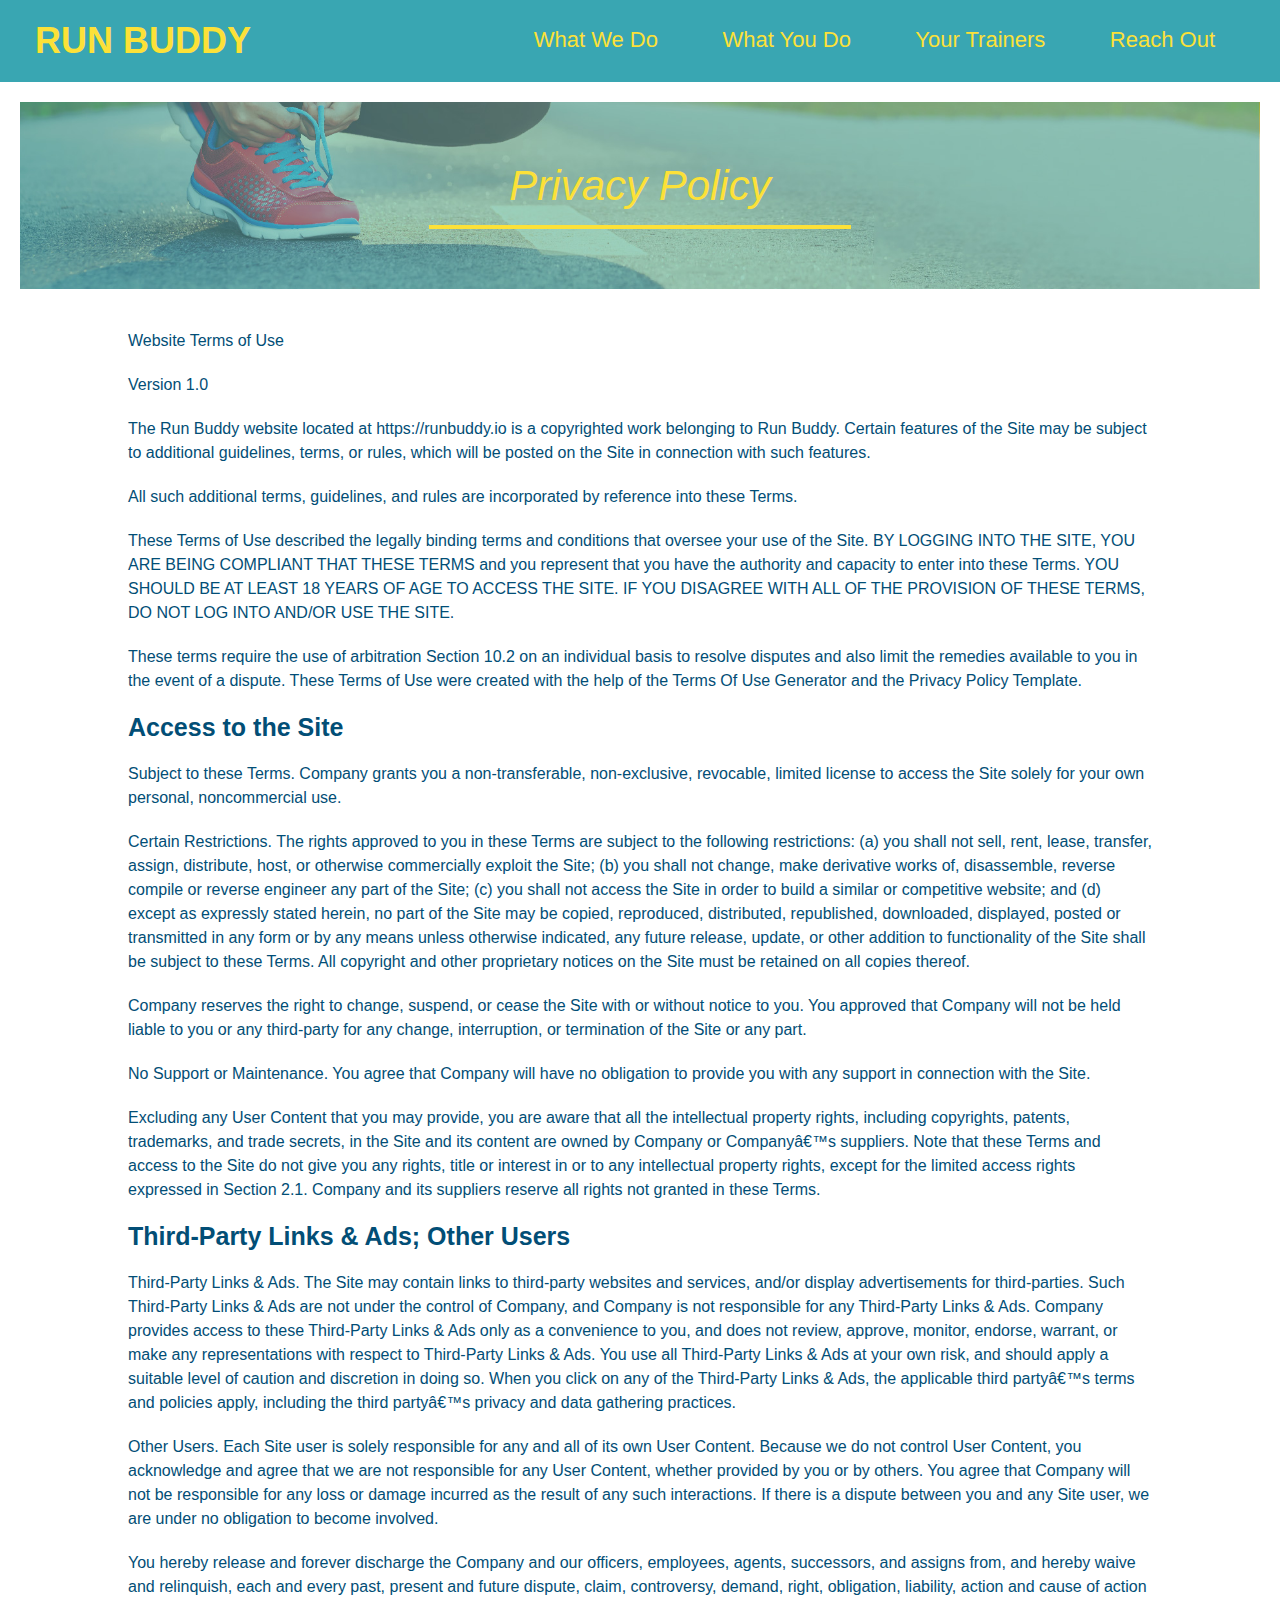
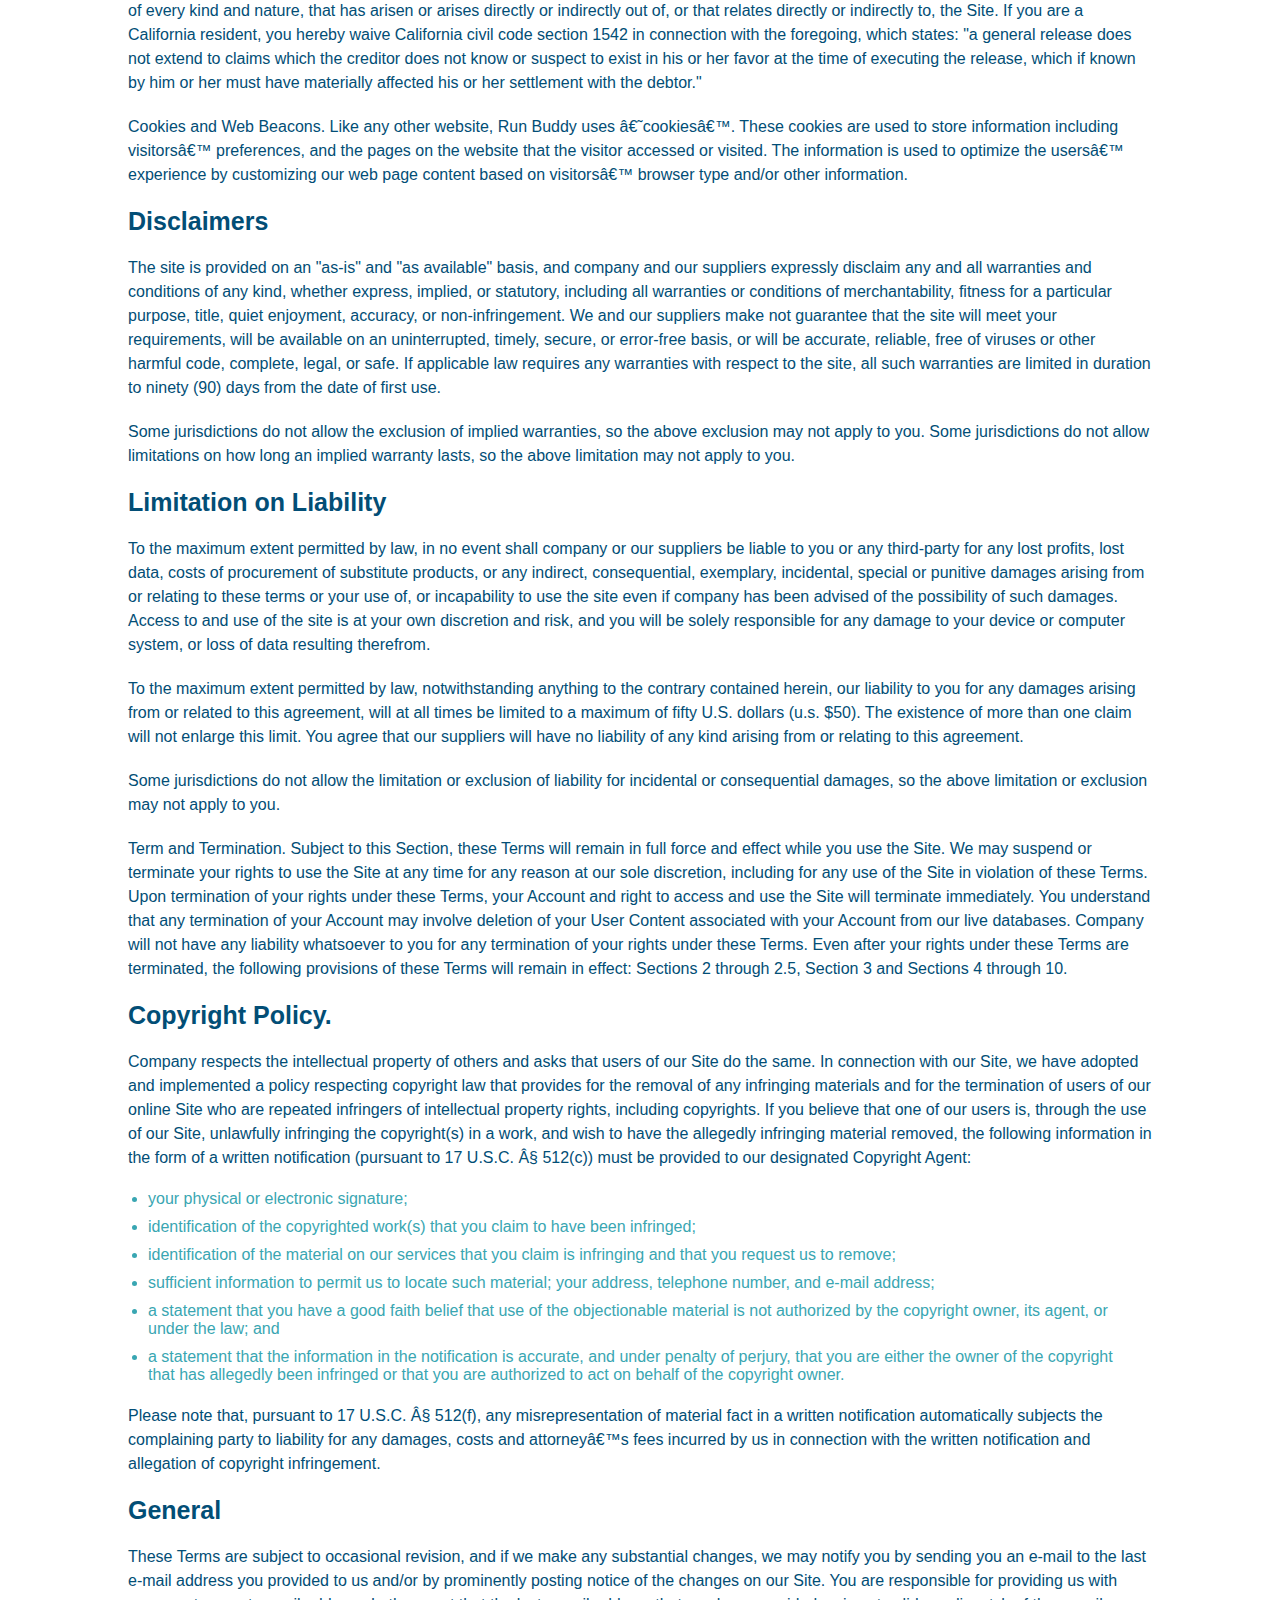
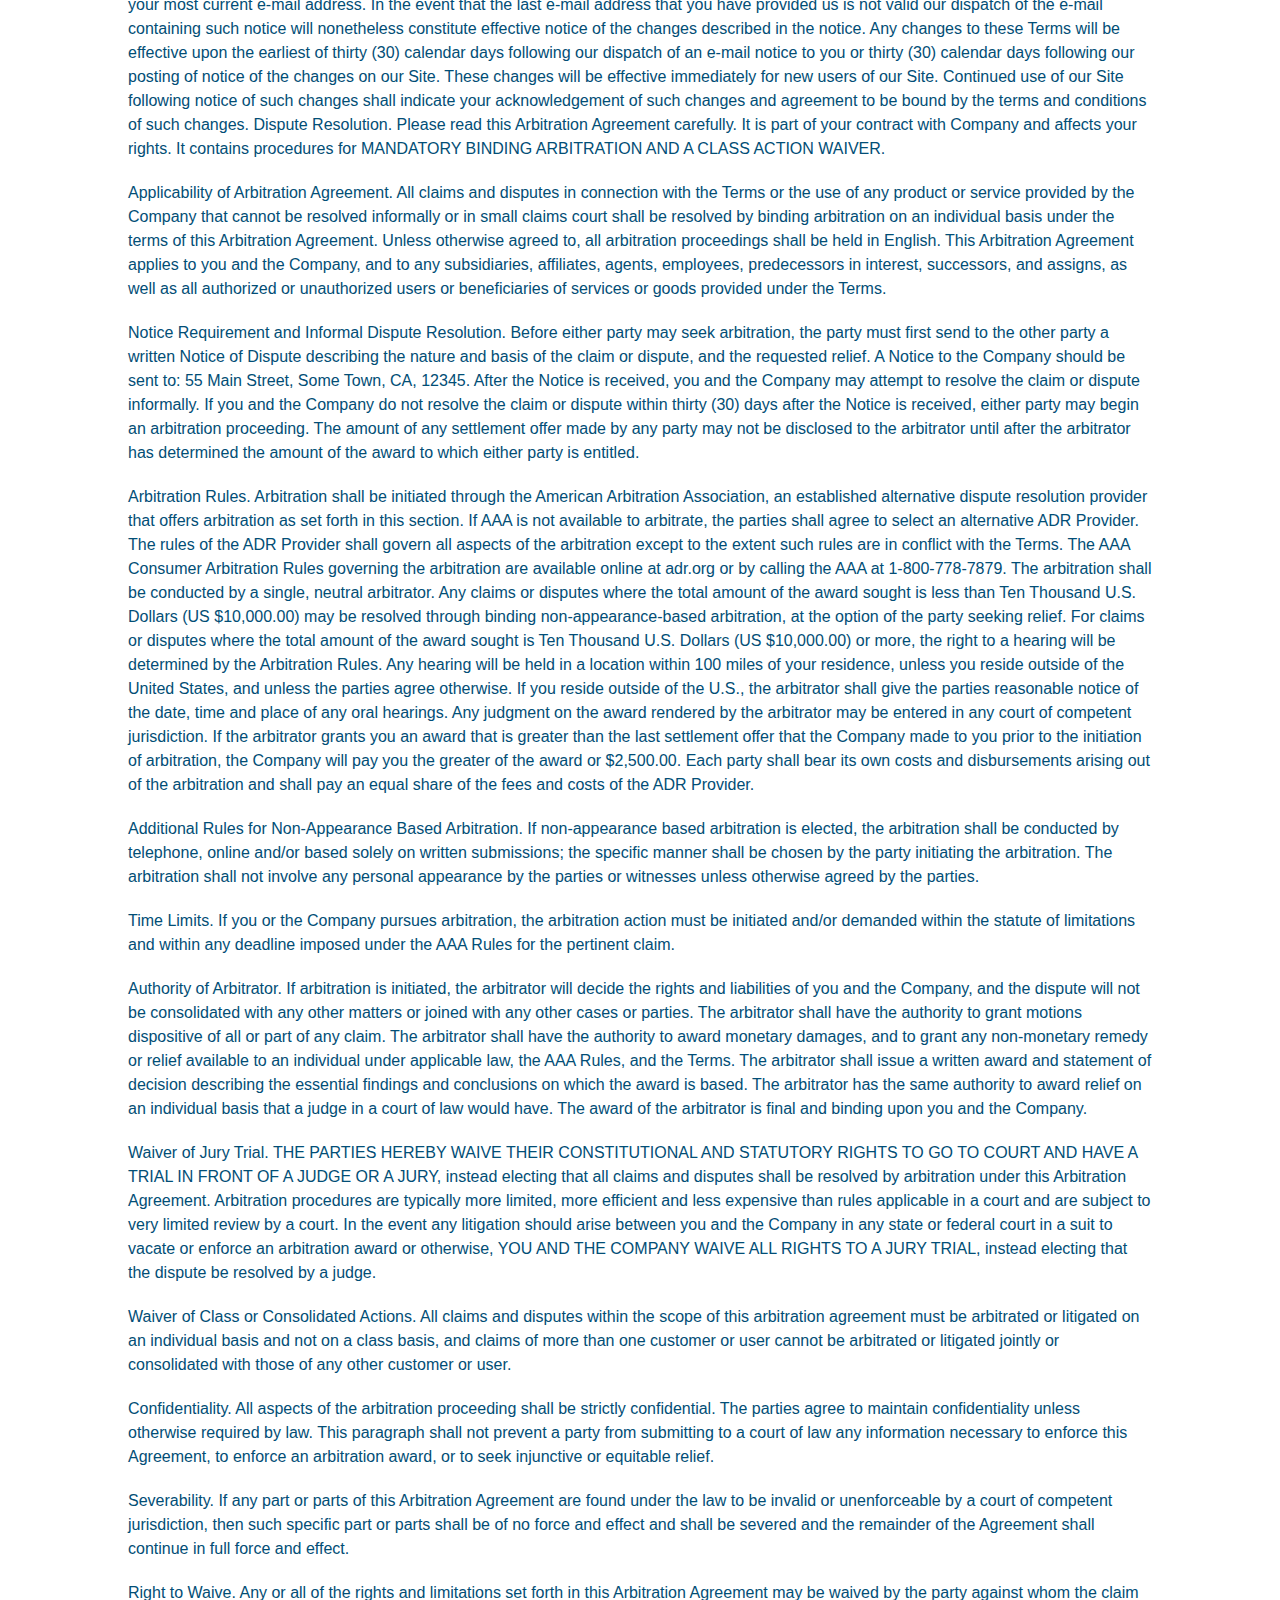
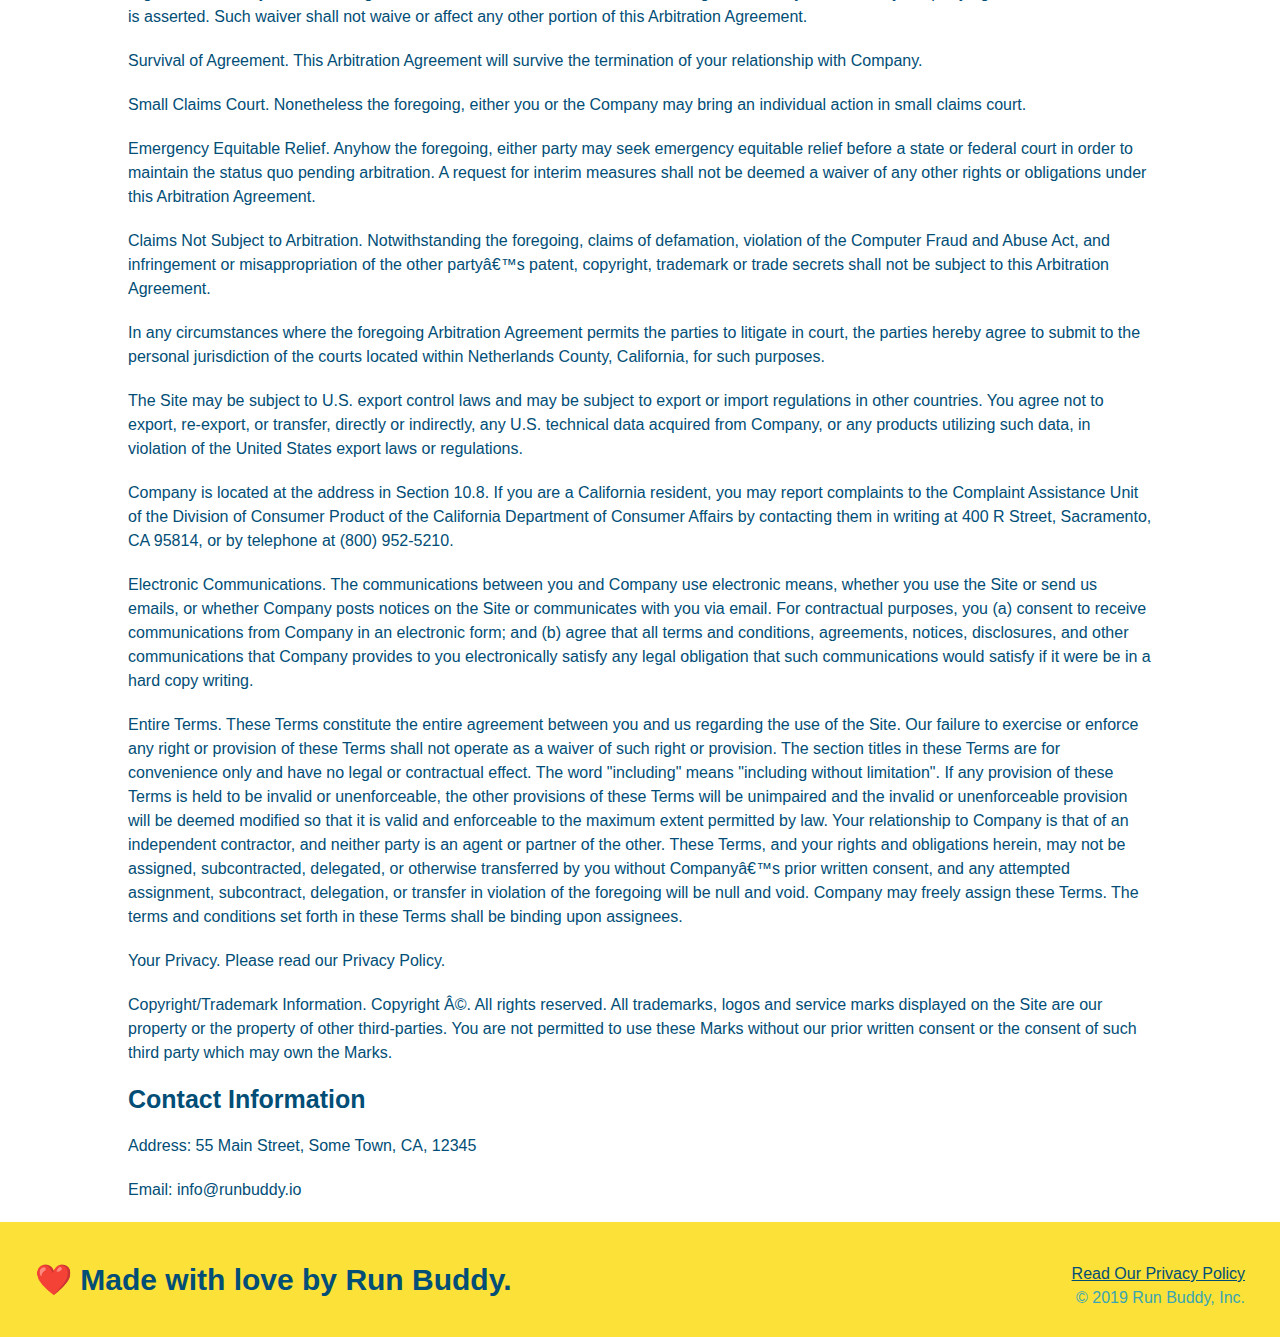
==== commit d60dd824: "New Lesson" ====
--- a/privacy-policy.html
+++ b/privacy-policy.html
@@ -1,473 +1,481 @@
 <!DOCTYPE html>
 <html lang="en">
-  <head>
-    <meta charset="UTF-8" />
-    <link rel="stylesheet" href="./assets/css/style.css" />
-    <link rel="stylesheet" href="./assets/css/secondary-styles.css" />
-    <title>Run Buddy - Privacy Policy</title>
-  </head>
-  <body>
-    <header>
-      <h1>
-        <a href="./index.html">RUN BUDDY</a>
-      </h1>
-      <nav>
-        <ul>
-          <li>
-            <a href="./index.html#what-we-do">What We Do</a>
-          </li>
-          <li>
-            <a href="./index.html#what-you-do">What You Do</a>
-          </li>
-          <li>
-            <a href="./index.html#your-trainers">Your Trainers</a>
-          </li>
-          <li>
-            <a href="./index.html#reach-out">Reach Out</a>
-          </li>
-        </ul>
-      </nav>
-    </header>
-    <!-- end navigation -->
-
-    <!-- hero/jumbotron -->
-    <section class="hero">
-      <h2 class="page-title">
-        Privacy Policy
-      </h2>
-    </section>
-
-    <!-- body copy -->
-    <article class="secondary-content">
-      <p>
-        Website Terms of Use
-      </p>
-
-      <p>
-        Version 1.0
-      </p>
-
-      <p>
-        The Run Buddy website located at https://runbuddy.io is a copyrighted work belonging to Run Buddy. Certain
-        features of the Site may be subject to additional guidelines, terms, or rules, which will be posted on the Site
-        in connection with such features.
-      </p>
-
-      <p>
-        All such additional terms, guidelines, and rules are incorporated by reference into these Terms.
-      </p>
-
-      <p>
-        These Terms of Use described the legally binding terms and conditions that oversee your use of the Site. BY
-        LOGGING INTO THE SITE, YOU ARE BEING COMPLIANT THAT THESE TERMS and you represent that you have the authority
-        and capacity to enter into these Terms. YOU SHOULD BE AT LEAST 18 YEARS OF AGE TO ACCESS THE SITE. IF YOU
-        DISAGREE WITH ALL OF THE PROVISION OF THESE TERMS, DO NOT LOG INTO AND/OR USE THE SITE.
-      </p>
-
-      <p>
-        These terms require the use of arbitration Section 10.2 on an individual basis to resolve disputes and also
-        limit the remedies available to you in the event of a dispute. These Terms of Use were created with the help of
-        the Terms Of Use Generator and the Privacy Policy Template.
-      </p>
-
-      <h3>
-        Access to the Site
-      </h3>
-
-      <p>
-        Subject to these Terms. Company grants you a non-transferable, non-exclusive, revocable, limited license to
-        access the Site solely for your own personal, noncommercial use.
-      </p>
-
-      <p>
-        Certain Restrictions. The rights approved to you in these Terms are subject to the following restrictions: (a)
-        you shall not sell, rent, lease, transfer, assign, distribute, host, or otherwise commercially exploit the Site;
-        (b) you shall not change, make derivative works of, disassemble, reverse compile or reverse engineer any part of
-        the Site; (c) you shall not access the Site in order to build a similar or competitive website; and (d) except
-        as expressly stated herein, no part of the Site may be copied, reproduced, distributed, republished, downloaded,
-        displayed, posted or transmitted in any form or by any means unless otherwise indicated, any future release,
-        update, or other addition to functionality of the Site shall be subject to these Terms. All copyright and other
-        proprietary notices on the Site must be retained on all copies thereof.
-      </p>
-
-      <p>
-        Company reserves the right to change, suspend, or cease the Site with or without notice to you. You approved
-        that Company will not be held liable to you or any third-party for any change, interruption, or termination of
-        the Site or any part.
-      </p>
-
-      <p>
-        No Support or Maintenance. You agree that Company will have no obligation to provide you with any support in
-        connection with the Site.
-      </p>
-
-      <p>
-        Excluding any User Content that you may provide, you are aware that all the intellectual property rights,
-        including copyrights, patents, trademarks, and trade secrets, in the Site and its content are owned by Company
-        or Company’s suppliers. Note that these Terms and access to the Site do not give you any rights, title or
-        interest in or to any intellectual property rights, except for the limited access rights expressed in Section
-        2.1. Company and its suppliers reserve all rights not granted in these Terms.
-      </p>
-
-      <h3>
-        Third-Party Links & Ads; Other Users
-      </h3>
-
-      <p>
-        Third-Party Links & Ads. The Site may contain links to third-party websites and services, and/or display
-        advertisements for third-parties. Such Third-Party Links & Ads are not under the control of Company, and Company
-        is not responsible for any Third-Party Links & Ads. Company provides access to these Third-Party Links & Ads
-        only as a convenience to you, and does not review, approve, monitor, endorse, warrant, or make any
-        representations with respect to Third-Party Links & Ads. You use all Third-Party Links & Ads at your own risk,
-        and should apply a suitable level of caution and discretion in doing so. When you click on any of the
-        Third-Party Links & Ads, the applicable third party’s terms and policies apply, including the third party’s
-        privacy and data gathering practices.
-      </p>
-
-      <p>
-        Other Users. Each Site user is solely responsible for any and all of its own User Content. Because we do not
-        control User Content, you acknowledge and agree that we are not responsible for any User Content, whether
-        provided by you or by others. You agree that Company will not be responsible for any loss or damage incurred as
-        the result of any such interactions. If there is a dispute between you and any Site user, we are under no
-        obligation to become involved.
-      </p>
-
-      <p>
-        You hereby release and forever discharge the Company and our officers, employees, agents, successors, and
-        assigns from, and hereby waive and relinquish, each and every past, present and future dispute, claim,
-        controversy, demand, right, obligation, liability, action and cause of action of every kind and nature, that has
-        arisen or arises directly or indirectly out of, or that relates directly or indirectly to, the Site. If you are
-        a California resident, you hereby waive California civil code section 1542 in connection with the foregoing,
-        which states: "a general release does not extend to claims which the creditor does not know or suspect to exist
-        in his or her favor at the time of executing the release, which if known by him or her must have materially
-        affected his or her settlement with the debtor."
-      </p>
-
-      <p>
-        Cookies and Web Beacons. Like any other website, Run Buddy uses ‘cookies’. These cookies are used to store
-        information including visitors’ preferences, and the pages on the website that the visitor accessed or visited.
-        The information is used to optimize the users’ experience by customizing our web page content based on visitors’
-        browser type and/or other information.
-      </p>
-
-      <h3>
-        Disclaimers
-      </h3>
-
-      <p>
-        The site is provided on an "as-is" and "as available" basis, and company and our suppliers expressly disclaim
-        any and all warranties and conditions of any kind, whether express, implied, or statutory, including all
-        warranties or conditions of merchantability, fitness for a particular purpose, title, quiet enjoyment, accuracy,
-        or non-infringement. We and our suppliers make not guarantee that the site will meet your requirements, will be
-        available on an uninterrupted, timely, secure, or error-free basis, or will be accurate, reliable, free of
-        viruses or other harmful code, complete, legal, or safe. If applicable law requires any warranties with respect
-        to the site, all such warranties are limited in duration to ninety (90) days from the date of first use.
-      </p>
-
-      <p>
-        Some jurisdictions do not allow the exclusion of implied warranties, so the above exclusion may not apply to
-        you. Some jurisdictions do not allow limitations on how long an implied warranty lasts, so the above limitation
-        may not apply to you.
-      </p>
-
-      <h3>
-        Limitation on Liability
-      </h3>
-
-      <p>
-        To the maximum extent permitted by law, in no event shall company or our suppliers be liable to you or any
-        third-party for any lost profits, lost data, costs of procurement of substitute products, or any indirect,
-        consequential, exemplary, incidental, special or punitive damages arising from or relating to these terms or
-        your use of, or incapability to use the site even if company has been advised of the possibility of such
-        damages. Access to and use of the site is at your own discretion and risk, and you will be solely responsible
-        for any damage to your device or computer system, or loss of data resulting therefrom.
-      </p>
-
-      <p>
-        To the maximum extent permitted by law, notwithstanding anything to the contrary contained herein, our liability
-        to you for any damages arising from or related to this agreement, will at all times be limited to a maximum of
-        fifty U.S. dollars (u.s. $50). The existence of more than one claim will not enlarge this limit. You agree that
-        our suppliers will have no liability of any kind arising from or relating to this agreement.
-      </p>
-
-      <p>
-        Some jurisdictions do not allow the limitation or exclusion of liability for incidental or consequential
-        damages, so the above limitation or exclusion may not apply to you.
-      </p>
-
-      <p>
-        Term and Termination. Subject to this Section, these Terms will remain in full force and effect while you use
-        the Site. We may suspend or terminate your rights to use the Site at any time for any reason at our sole
-        discretion, including for any use of the Site in violation of these Terms. Upon termination of your rights under
-        these Terms, your Account and right to access and use the Site will terminate immediately. You understand that
-        any termination of your Account may involve deletion of your User Content associated with your Account from our
-        live databases. Company will not have any liability whatsoever to you for any termination of your rights under
-        these Terms. Even after your rights under these Terms are terminated, the following provisions of these Terms
-        will remain in effect: Sections 2 through 2.5, Section 3 and Sections 4 through 10.
-      </p>
-
-      <h3>
-        Copyright Policy.
-      </h3>
-
-      <p>
-        Company respects the intellectual property of others and asks that users of our Site do the same. In connection
-        with our Site, we have adopted and implemented a policy respecting copyright law that provides for the removal
-        of any infringing materials and for the termination of users of our online Site who are repeated infringers of
-        intellectual property rights, including copyrights. If you believe that one of our users is, through the use of
-        our Site, unlawfully infringing the copyright(s) in a work, and wish to have the allegedly infringing material
-        removed, the following information in the form of a written notification (pursuant to 17 U.S.C. § 512(c)) must
-        be provided to our designated Copyright Agent:
-      </p>
-
+
+<head>
+  <meta charset="UTF-8" />
+  <title>Privacy Policy - Run Buddy</title>
+  <link rel="stylesheet" href="./assets/css/style.css" />
+  <link rel="stylesheet" href="./assets/css/secondary-styles.css" />
+
+</head>
+
+<body>
+  <header>
+    <h1>
+      <a href="/">
+        RUN BUDDY
+      </a>
+    </h1>
+    <nav>
+      <!-- Unordered list element -->
       <ul>
+        <!-- List item element-->
         <li>
-          your physical or electronic signature;
+          <!-- Anchor element -->
+          <a href="./index.html#what-we-do">What We Do</a>
         </li>
         <li>
-          identification of the copyrighted work(s) that you claim to have been infringed;
+          <a href="./index.html#what-you-do">What You Do</a>
         </li>
         <li>
-          identification of the material on our services that you claim is infringing and that you request us to remove;
+          <a href="./index.html#your-trainers">Your Trainers</a>
         </li>
         <li>
-          sufficient information to permit us to locate such material; your address, telephone number, and e-mail
-          address;
-        </li>
-        <li>
-          a statement that you have a good faith belief that use of the objectionable material is not authorized by the
-          copyright owner, its agent, or under the law; and
-        </li>
-        <li>
-          a statement that the information in the notification is accurate, and under penalty of perjury, that you are
-          either the owner of the copyright that has allegedly been infringed or that you are authorized to act on
-          behalf of the copyright owner.
+          <a href="./index.html#reach-out">Reach Out</a>
         </li>
       </ul>
-
-      <p>
-        Please note that, pursuant to 17 U.S.C. § 512(f), any misrepresentation of material fact in a written
-        notification automatically subjects the complaining party to liability for any damages, costs and attorney’s
-        fees incurred by us in connection with the written notification and allegation of copyright infringement.
-      </p>
-
-      <h3>
-        General
-      </h3>
-
-      <p>
-        These Terms are subject to occasional revision, and if we make any substantial changes, we may notify you by
-        sending you an e-mail to the last e-mail address you provided to us and/or by prominently posting notice of the
-        changes on our Site. You are responsible for providing us with your most current e-mail address. In the event
-        that the last e-mail address that you have provided us is not valid our dispatch of the e-mail containing such
-        notice will nonetheless constitute effective notice of the changes described in the notice. Any changes to these
-        Terms will be effective upon the earliest of thirty (30) calendar days following our dispatch of an e-mail
-        notice to you or thirty (30) calendar days following our posting of notice of the changes on our Site. These
-        changes will be effective immediately for new users of our Site. Continued use of our Site following notice of
-        such changes shall indicate your acknowledgement of such changes and agreement to be bound by the terms and
-        conditions of such changes. Dispute Resolution. Please read this Arbitration Agreement carefully. It is part of
-        your contract with Company and affects your rights. It contains procedures for MANDATORY BINDING ARBITRATION AND
-        A CLASS ACTION WAIVER.
-      </p>
-
-      <p>
-        Applicability of Arbitration Agreement. All claims and disputes in connection with the Terms or the use of any
-        product or service provided by the Company that cannot be resolved informally or in small claims court shall be
-        resolved by binding arbitration on an individual basis under the terms of this Arbitration Agreement. Unless
-        otherwise agreed to, all arbitration proceedings shall be held in English. This Arbitration Agreement applies to
-        you and the Company, and to any subsidiaries, affiliates, agents, employees, predecessors in interest,
-        successors, and assigns, as well as all authorized or unauthorized users or beneficiaries of services or goods
-        provided under the Terms.
-      </p>
-
-      <p>
-        Notice Requirement and Informal Dispute Resolution. Before either party may seek arbitration, the party must
-        first send to the other party a written Notice of Dispute describing the nature and basis of the claim or
-        dispute, and the requested relief. A Notice to the Company should be sent to: 55 Main Street, Some Town, CA,
-        12345. After the Notice is received, you and the Company may attempt to resolve the claim or dispute informally.
-        If you and the Company do not resolve the claim or dispute within thirty (30) days after the Notice is received,
-        either party may begin an arbitration proceeding. The amount of any settlement offer made by any party may not
-        be disclosed to the arbitrator until after the arbitrator has determined the amount of the award to which either
-        party is entitled.
-      </p>
-
-      <p>
-        Arbitration Rules. Arbitration shall be initiated through the American Arbitration Association, an established
-        alternative dispute resolution provider that offers arbitration as set forth in this section. If AAA is not
-        available to arbitrate, the parties shall agree to select an alternative ADR Provider. The rules of the ADR
-        Provider shall govern all aspects of the arbitration except to the extent such rules are in conflict with the
-        Terms. The AAA Consumer Arbitration Rules governing the arbitration are available online at adr.org or by
-        calling the AAA at 1-800-778-7879. The arbitration shall be conducted by a single, neutral arbitrator. Any
-        claims or disputes where the total amount of the award sought is less than Ten Thousand U.S. Dollars (US
-        $10,000.00) may be resolved through binding non-appearance-based arbitration, at the option of the party seeking
-        relief. For claims or disputes where the total amount of the award sought is Ten Thousand U.S. Dollars (US
-        $10,000.00) or more, the right to a hearing will be determined by the Arbitration Rules. Any hearing will be
-        held in a location within 100 miles of your residence, unless you reside outside of the United States, and
-        unless the parties agree otherwise. If you reside outside of the U.S., the arbitrator shall give the parties
-        reasonable notice of the date, time and place of any oral hearings. Any judgment on the award rendered by the
-        arbitrator may be entered in any court of competent jurisdiction. If the arbitrator grants you an award that is
-        greater than the last settlement offer that the Company made to you prior to the initiation of arbitration, the
-        Company will pay you the greater of the award or $2,500.00. Each party shall bear its own costs and
-        disbursements arising out of the arbitration and shall pay an equal share of the fees and costs of the ADR
-        Provider.
-      </p>
-
-      <p>
-        Additional Rules for Non-Appearance Based Arbitration. If non-appearance based arbitration is elected, the
-        arbitration shall be conducted by telephone, online and/or based solely on written submissions; the specific
-        manner shall be chosen by the party initiating the arbitration. The arbitration shall not involve any personal
-        appearance by the parties or witnesses unless otherwise agreed by the parties.
-      </p>
-
-      <p>
-        Time Limits. If you or the Company pursues arbitration, the arbitration action must be initiated and/or demanded
-        within the statute of limitations and within any deadline imposed under the AAA Rules for the pertinent claim.
-      </p>
-
-      <p>
-        Authority of Arbitrator. If arbitration is initiated, the arbitrator will decide the rights and liabilities of
-        you and the Company, and the dispute will not be consolidated with any other matters or joined with any other
-        cases or parties. The arbitrator shall have the authority to grant motions dispositive of all or part of any
-        claim. The arbitrator shall have the authority to award monetary damages, and to grant any non-monetary remedy
-        or relief available to an individual under applicable law, the AAA Rules, and the Terms. The arbitrator shall
-        issue a written award and statement of decision describing the essential findings and conclusions on which the
-        award is based. The arbitrator has the same authority to award relief on an individual basis that a judge in a
-        court of law would have. The award of the arbitrator is final and binding upon you and the Company.
-      </p>
-
-      <p>
-        Waiver of Jury Trial. THE PARTIES HEREBY WAIVE THEIR CONSTITUTIONAL AND STATUTORY RIGHTS TO GO TO COURT AND HAVE
-        A TRIAL IN FRONT OF A JUDGE OR A JURY, instead electing that all claims and disputes shall be resolved by
-        arbitration under this Arbitration Agreement. Arbitration procedures are typically more limited, more efficient
-        and less expensive than rules applicable in a court and are subject to very limited review by a court. In the
-        event any litigation should arise between you and the Company in any state or federal court in a suit to vacate
-        or enforce an arbitration award or otherwise, YOU AND THE COMPANY WAIVE ALL RIGHTS TO A JURY TRIAL, instead
-        electing that the dispute be resolved by a judge.
-      </p>
-
-      <p>
-        Waiver of Class or Consolidated Actions. All claims and disputes within the scope of this arbitration agreement
-        must be arbitrated or litigated on an individual basis and not on a class basis, and claims of more than one
-        customer or user cannot be arbitrated or litigated jointly or consolidated with those of any other customer or
-        user.
-      </p>
-
-      <p>
-        Confidentiality. All aspects of the arbitration proceeding shall be strictly confidential. The parties agree to
-        maintain confidentiality unless otherwise required by law. This paragraph shall not prevent a party from
-        submitting to a court of law any information necessary to enforce this Agreement, to enforce an arbitration
-        award, or to seek injunctive or equitable relief.
-      </p>
-
-      <p>
-        Severability. If any part or parts of this Arbitration Agreement are found under the law to be invalid or
-        unenforceable by a court of competent jurisdiction, then such specific part or parts shall be of no force and
-        effect and shall be severed and the remainder of the Agreement shall continue in full force and effect.
-      </p>
-
-      <p>
-        Right to Waive. Any or all of the rights and limitations set forth in this Arbitration Agreement may be waived
-        by the party against whom the claim is asserted. Such waiver shall not waive or affect any other portion of this
-        Arbitration Agreement.
-      </p>
-
-      <p>
-        Survival of Agreement. This Arbitration Agreement will survive the termination of your relationship with
-        Company.
-      </p>
-
-      <p>
-        Small Claims Court. Nonetheless the foregoing, either you or the Company may bring an individual action in small
-        claims court.
-      </p>
-
-      <p>
-        Emergency Equitable Relief. Anyhow the foregoing, either party may seek emergency equitable relief before a
-        state or federal court in order to maintain the status quo pending arbitration. A request for interim measures
-        shall not be deemed a waiver of any other rights or obligations under this Arbitration Agreement.
-      </p>
-
-      <p>
-        Claims Not Subject to Arbitration. Notwithstanding the foregoing, claims of defamation, violation of the
-        Computer Fraud and Abuse Act, and infringement or misappropriation of the other party’s patent, copyright,
-        trademark or trade secrets shall not be subject to this Arbitration Agreement.
-      </p>
-
-      <p>
-        In any circumstances where the foregoing Arbitration Agreement permits the parties to litigate in court, the
-        parties hereby agree to submit to the personal jurisdiction of the courts located within Netherlands County,
-        California, for such purposes.
-      </p>
-
-      <p>
-        The Site may be subject to U.S. export control laws and may be subject to export or import regulations in other
-        countries. You agree not to export, re-export, or transfer, directly or indirectly, any U.S. technical data
-        acquired from Company, or any products utilizing such data, in violation of the United States export laws or
-        regulations.
-      </p>
-
-      <p>
-        Company is located at the address in Section 10.8. If you are a California resident, you may report complaints
-        to the Complaint Assistance Unit of the Division of Consumer Product of the California Department of Consumer
-        Affairs by contacting them in writing at 400 R Street, Sacramento, CA 95814, or by telephone at (800) 952-5210.
-      </p>
-
-      <p>
-        Electronic Communications. The communications between you and Company use electronic means, whether you use the
-        Site or send us emails, or whether Company posts notices on the Site or communicates with you via email. For
-        contractual purposes, you (a) consent to receive communications from Company in an electronic form; and (b)
-        agree that all terms and conditions, agreements, notices, disclosures, and other communications that Company
-        provides to you electronically satisfy any legal obligation that such communications would satisfy if it were be
-        in a hard copy writing.
-      </p>
-
-      <p>
-        Entire Terms. These Terms constitute the entire agreement between you and us regarding the use of the Site. Our
-        failure to exercise or enforce any right or provision of these Terms shall not operate as a waiver of such right
-        or provision. The section titles in these Terms are for convenience only and have no legal or contractual
-        effect. The word "including" means "including without limitation". If any provision of these Terms is held to be
-        invalid or unenforceable, the other provisions of these Terms will be unimpaired and the invalid or
-        unenforceable provision will be deemed modified so that it is valid and enforceable to the maximum extent
-        permitted by law. Your relationship to Company is that of an independent contractor, and neither party is an
-        agent or partner of the other. These Terms, and your rights and obligations herein, may not be assigned,
-        subcontracted, delegated, or otherwise transferred by you without Company’s prior written consent, and any
-        attempted assignment, subcontract, delegation, or transfer in violation of the foregoing will be null and void.
-        Company may freely assign these Terms. The terms and conditions set forth in these Terms shall be binding upon
-        assignees.
-      </p>
-
-      <p>
-        Your Privacy. Please read our Privacy Policy.
-      </p>
-
-      <p>
-        Copyright/Trademark Information. Copyright ©. All rights reserved. All trademarks, logos and service marks
-        displayed on the Site are our property or the property of other third-parties. You are not permitted to use
-        these Marks without our prior written consent or the consent of such third party which may own the Marks.
-      </p>
-
-      <h3>
-        Contact Information
-      </h3>
-
-      <p>
-        Address: 55 Main Street, Some Town, CA, 12345
-      </p>
-
-      <p>
-        Email: info@runbuddy.io
-      </p>
-    </article>
-
-    <!-- footer -->
-    <footer>
-      <h2>❤️ Made with love by Run Buddy.</h2>
-
-      <div>
-        <a href="./privacy-policy.html">Read Our Privacy Policy</a> <br/>
-        &copy; 2019 Run Buddy, Inc.
-      </div>
-    </footer>
-    <!-- footer end -->
-  </body>
-</html>
+    </nav>
+  </header>
+
+  <section class="hero">
+    <h2 class="page-title">
+      Privacy Policy
+    </h2>
+  </section>
+
+  <article class="secondary-content">
+
+    <p>
+      Website Terms of Use
+    </p>
+
+    <p>
+      Version 1.0
+    </p>
+
+    <p>
+      The Run Buddy website located at https://runbuddy.io is a copyrighted work belonging to Run Buddy. Certain
+      features of the Site may be subject to additional guidelines, terms, or rules, which will be posted on the Site
+      in connection with such features.
+    </p>
+
+    <p>
+      All such additional terms, guidelines, and rules are incorporated by reference into these Terms.
+    </p>
+
+    <p>
+      These Terms of Use described the legally binding terms and conditions that oversee your use of the Site. BY
+      LOGGING INTO THE SITE, YOU ARE BEING COMPLIANT THAT THESE TERMS and you represent that you have the authority
+      and capacity to enter into these Terms. YOU SHOULD BE AT LEAST 18 YEARS OF AGE TO ACCESS THE SITE. IF YOU
+      DISAGREE WITH ALL OF THE PROVISION OF THESE TERMS, DO NOT LOG INTO AND/OR USE THE SITE.
+    </p>
+
+    <p>
+      These terms require the use of arbitration Section 10.2 on an individual basis to resolve disputes and also
+      limit the remedies available to you in the event of a dispute. These Terms of Use were created with the help of
+      the Terms Of Use Generator and the Privacy Policy Template.
+    </p>
+
+    <h3>
+      Access to the Site
+    </h3>
+
+    <p>
+      Subject to these Terms. Company grants you a non-transferable, non-exclusive, revocable, limited license to
+      access the Site solely for your own personal, noncommercial use.
+    </p>
+
+    <p>
+      Certain Restrictions. The rights approved to you in these Terms are subject to the following restrictions: (a)
+      you shall not sell, rent, lease, transfer, assign, distribute, host, or otherwise commercially exploit the Site;
+      (b) you shall not change, make derivative works of, disassemble, reverse compile or reverse engineer any part of
+      the Site; (c) you shall not access the Site in order to build a similar or competitive website; and (d) except
+      as expressly stated herein, no part of the Site may be copied, reproduced, distributed, republished, downloaded,
+      displayed, posted or transmitted in any form or by any means unless otherwise indicated, any future release,
+      update, or other addition to functionality of the Site shall be subject to these Terms. All copyright and other
+      proprietary notices on the Site must be retained on all copies thereof.
+    </p>
+
+    <p>
+      Company reserves the right to change, suspend, or cease the Site with or without notice to you. You approved
+      that Company will not be held liable to you or any third-party for any change, interruption, or termination of
+      the Site or any part.
+    </p>
+
+    <p>
+      No Support or Maintenance. You agree that Company will have no obligation to provide you with any support in
+      connection with the Site.
+    </p>
+
+    <p>
+      Excluding any User Content that you may provide, you are aware that all the intellectual property rights,
+      including copyrights, patents, trademarks, and trade secrets, in the Site and its content are owned by Company
+      or Companyâ€™s suppliers. Note that these Terms and access to the Site do not give you any rights, title or
+      interest in or to any intellectual property rights, except for the limited access rights expressed in Section
+      2.1. Company and its suppliers reserve all rights not granted in these Terms.
+    </p>
+
+    <h3>
+      Third-Party Links & Ads; Other Users
+    </h3>
+
+    <p>
+      Third-Party Links & Ads. The Site may contain links to third-party websites and services, and/or display
+      advertisements for third-parties. Such Third-Party Links & Ads are not under the control of Company, and Company
+      is not responsible for any Third-Party Links & Ads. Company provides access to these Third-Party Links & Ads
+      only as a convenience to you, and does not review, approve, monitor, endorse, warrant, or make any
+      representations with respect to Third-Party Links & Ads. You use all Third-Party Links & Ads at your own risk,
+      and should apply a suitable level of caution and discretion in doing so. When you click on any of the
+      Third-Party Links & Ads, the applicable third partyâ€™s terms and policies apply, including the third partyâ€™s
+      privacy and data gathering practices.
+    </p>
+
+    <p>
+      Other Users. Each Site user is solely responsible for any and all of its own User Content. Because we do not
+      control User Content, you acknowledge and agree that we are not responsible for any User Content, whether
+      provided by you or by others. You agree that Company will not be responsible for any loss or damage incurred as
+      the result of any such interactions. If there is a dispute between you and any Site user, we are under no
+      obligation to become involved.
+    </p>
+
+    <p>
+      You hereby release and forever discharge the Company and our officers, employees, agents, successors, and
+      assigns from, and hereby waive and relinquish, each and every past, present and future dispute, claim,
+      controversy, demand, right, obligation, liability, action and cause of action of every kind and nature, that has
+      arisen or arises directly or indirectly out of, or that relates directly or indirectly to, the Site. If you are
+      a California resident, you hereby waive California civil code section 1542 in connection with the foregoing,
+      which states: "a general release does not extend to claims which the creditor does not know or suspect to exist
+      in his or her favor at the time of executing the release, which if known by him or her must have materially
+      affected his or her settlement with the debtor."
+    </p>
+
+    <p>
+      Cookies and Web Beacons. Like any other website, Run Buddy uses â€˜cookiesâ€™. These cookies are used to store
+      information including visitorsâ€™ preferences, and the pages on the website that the visitor accessed or visited.
+      The information is used to optimize the usersâ€™ experience by customizing our web page content based on
+      visitorsâ€™
+      browser type and/or other information.
+    </p>
+
+    <h3>
+      Disclaimers
+    </h3>
+
+    <p>
+      The site is provided on an "as-is" and "as available" basis, and company and our suppliers expressly disclaim
+      any and all warranties and conditions of any kind, whether express, implied, or statutory, including all
+      warranties or conditions of merchantability, fitness for a particular purpose, title, quiet enjoyment, accuracy,
+      or non-infringement. We and our suppliers make not guarantee that the site will meet your requirements, will be
+      available on an uninterrupted, timely, secure, or error-free basis, or will be accurate, reliable, free of
+      viruses or other harmful code, complete, legal, or safe. If applicable law requires any warranties with respect
+      to the site, all such warranties are limited in duration to ninety (90) days from the date of first use.
+    </p>
+
+    <p>
+      Some jurisdictions do not allow the exclusion of implied warranties, so the above exclusion may not apply to
+      you. Some jurisdictions do not allow limitations on how long an implied warranty lasts, so the above limitation
+      may not apply to you.
+    </p>
+
+    <h3>
+      Limitation on Liability
+    </h3>
+
+    <p>
+      To the maximum extent permitted by law, in no event shall company or our suppliers be liable to you or any
+      third-party for any lost profits, lost data, costs of procurement of substitute products, or any indirect,
+      consequential, exemplary, incidental, special or punitive damages arising from or relating to these terms or
+      your use of, or incapability to use the site even if company has been advised of the possibility of such
+      damages. Access to and use of the site is at your own discretion and risk, and you will be solely responsible
+      for any damage to your device or computer system, or loss of data resulting therefrom.
+    </p>
+
+    <p>
+      To the maximum extent permitted by law, notwithstanding anything to the contrary contained herein, our liability
+      to you for any damages arising from or related to this agreement, will at all times be limited to a maximum of
+      fifty U.S. dollars (u.s. $50). The existence of more than one claim will not enlarge this limit. You agree that
+      our suppliers will have no liability of any kind arising from or relating to this agreement.
+    </p>
+
+    <p>
+      Some jurisdictions do not allow the limitation or exclusion of liability for incidental or consequential
+      damages, so the above limitation or exclusion may not apply to you.
+    </p>
+
+    <p>
+      Term and Termination. Subject to this Section, these Terms will remain in full force and effect while you use
+      the Site. We may suspend or terminate your rights to use the Site at any time for any reason at our sole
+      discretion, including for any use of the Site in violation of these Terms. Upon termination of your rights under
+      these Terms, your Account and right to access and use the Site will terminate immediately. You understand that
+      any termination of your Account may involve deletion of your User Content associated with your Account from our
+      live databases. Company will not have any liability whatsoever to you for any termination of your rights under
+      these Terms. Even after your rights under these Terms are terminated, the following provisions of these Terms
+      will remain in effect: Sections 2 through 2.5, Section 3 and Sections 4 through 10.
+    </p>
+
+    <h3>
+      Copyright Policy.
+    </h3>
+
+    <p>
+      Company respects the intellectual property of others and asks that users of our Site do the same. In connection
+      with our Site, we have adopted and implemented a policy respecting copyright law that provides for the removal
+      of any infringing materials and for the termination of users of our online Site who are repeated infringers of
+      intellectual property rights, including copyrights. If you believe that one of our users is, through the use of
+      our Site, unlawfully infringing the copyright(s) in a work, and wish to have the allegedly infringing material
+      removed, the following information in the form of a written notification (pursuant to 17 U.S.C. Â§ 512(c)) must
+      be provided to our designated Copyright Agent:
+    </p>
+
+    <ul>
+      <li>
+        your physical or electronic signature;
+      </li>
+      <li>
+        identification of the copyrighted work(s) that you claim to have been infringed;
+      </li>
+      <li>
+        identification of the material on our services that you claim is infringing and that you request us to remove;
+      </li>
+      <li>
+        sufficient information to permit us to locate such material; your address, telephone number, and e-mail
+        address;
+      </li>
+      <li>
+        a statement that you have a good faith belief that use of the objectionable material is not authorized by the
+        copyright owner, its agent, or under the law; and
+      </li>
+      <li>
+        a statement that the information in the notification is accurate, and under penalty of perjury, that you are
+        either the owner of the copyright that has allegedly been infringed or that you are authorized to act on
+        behalf of the copyright owner.
+      </li>
+    </ul>
+
+    <p>
+      Please note that, pursuant to 17 U.S.C. Â§ 512(f), any misrepresentation of material fact in a written
+      notification automatically subjects the complaining party to liability for any damages, costs and attorneyâ€™s
+      fees incurred by us in connection with the written notification and allegation of copyright infringement.
+    </p>
+
+    <h3>
+      General
+    </h3>
+
+    <p>
+      These Terms are subject to occasional revision, and if we make any substantial changes, we may notify you by
+      sending you an e-mail to the last e-mail address you provided to us and/or by prominently posting notice of the
+      changes on our Site. You are responsible for providing us with your most current e-mail address. In the event
+      that the last e-mail address that you have provided us is not valid our dispatch of the e-mail containing such
+      notice will nonetheless constitute effective notice of the changes described in the notice. Any changes to these
+      Terms will be effective upon the earliest of thirty (30) calendar days following our dispatch of an e-mail
+      notice to you or thirty (30) calendar days following our posting of notice of the changes on our Site. These
+      changes will be effective immediately for new users of our Site. Continued use of our Site following notice of
+      such changes shall indicate your acknowledgement of such changes and agreement to be bound by the terms and
+      conditions of such changes. Dispute Resolution. Please read this Arbitration Agreement carefully. It is part of
+      your contract with Company and affects your rights. It contains procedures for MANDATORY BINDING ARBITRATION AND
+      A CLASS ACTION WAIVER.
+    </p>
+
+    <p>
+      Applicability of Arbitration Agreement. All claims and disputes in connection with the Terms or the use of any
+      product or service provided by the Company that cannot be resolved informally or in small claims court shall be
+      resolved by binding arbitration on an individual basis under the terms of this Arbitration Agreement. Unless
+      otherwise agreed to, all arbitration proceedings shall be held in English. This Arbitration Agreement applies to
+      you and the Company, and to any subsidiaries, affiliates, agents, employees, predecessors in interest,
+      successors, and assigns, as well as all authorized or unauthorized users or beneficiaries of services or goods
+      provided under the Terms.
+    </p>
+
+    <p>
+      Notice Requirement and Informal Dispute Resolution. Before either party may seek arbitration, the party must
+      first send to the other party a written Notice of Dispute describing the nature and basis of the claim or
+      dispute, and the requested relief. A Notice to the Company should be sent to: 55 Main Street, Some Town, CA,
+      12345. After the Notice is received, you and the Company may attempt to resolve the claim or dispute informally.
+      If you and the Company do not resolve the claim or dispute within thirty (30) days after the Notice is received,
+      either party may begin an arbitration proceeding. The amount of any settlement offer made by any party may not
+      be disclosed to the arbitrator until after the arbitrator has determined the amount of the award to which either
+      party is entitled.
+    </p>
+
+    <p>
+      Arbitration Rules. Arbitration shall be initiated through the American Arbitration Association, an established
+      alternative dispute resolution provider that offers arbitration as set forth in this section. If AAA is not
+      available to arbitrate, the parties shall agree to select an alternative ADR Provider. The rules of the ADR
+      Provider shall govern all aspects of the arbitration except to the extent such rules are in conflict with the
+      Terms. The AAA Consumer Arbitration Rules governing the arbitration are available online at adr.org or by
+      calling the AAA at 1-800-778-7879. The arbitration shall be conducted by a single, neutral arbitrator. Any
+      claims or disputes where the total amount of the award sought is less than Ten Thousand U.S. Dollars (US
+      $10,000.00) may be resolved through binding non-appearance-based arbitration, at the option of the party seeking
+      relief. For claims or disputes where the total amount of the award sought is Ten Thousand U.S. Dollars (US
+      $10,000.00) or more, the right to a hearing will be determined by the Arbitration Rules. Any hearing will be
+      held in a location within 100 miles of your residence, unless you reside outside of the United States, and
+      unless the parties agree otherwise. If you reside outside of the U.S., the arbitrator shall give the parties
+      reasonable notice of the date, time and place of any oral hearings. Any judgment on the award rendered by the
+      arbitrator may be entered in any court of competent jurisdiction. If the arbitrator grants you an award that is
+      greater than the last settlement offer that the Company made to you prior to the initiation of arbitration, the
+      Company will pay you the greater of the award or $2,500.00. Each party shall bear its own costs and
+      disbursements arising out of the arbitration and shall pay an equal share of the fees and costs of the ADR
+      Provider.
+    </p>
+
+    <p>
+      Additional Rules for Non-Appearance Based Arbitration. If non-appearance based arbitration is elected, the
+      arbitration shall be conducted by telephone, online and/or based solely on written submissions; the specific
+      manner shall be chosen by the party initiating the arbitration. The arbitration shall not involve any personal
+      appearance by the parties or witnesses unless otherwise agreed by the parties.
+    </p>
+
+    <p>
+      Time Limits. If you or the Company pursues arbitration, the arbitration action must be initiated and/or demanded
+      within the statute of limitations and within any deadline imposed under the AAA Rules for the pertinent claim.
+    </p>
+
+    <p>
+      Authority of Arbitrator. If arbitration is initiated, the arbitrator will decide the rights and liabilities of
+      you and the Company, and the dispute will not be consolidated with any other matters or joined with any other
+      cases or parties. The arbitrator shall have the authority to grant motions dispositive of all or part of any
+      claim. The arbitrator shall have the authority to award monetary damages, and to grant any non-monetary remedy
+      or relief available to an individual under applicable law, the AAA Rules, and the Terms. The arbitrator shall
+      issue a written award and statement of decision describing the essential findings and conclusions on which the
+      award is based. The arbitrator has the same authority to award relief on an individual basis that a judge in a
+      court of law would have. The award of the arbitrator is final and binding upon you and the Company.
+    </p>
+
+    <p>
+      Waiver of Jury Trial. THE PARTIES HEREBY WAIVE THEIR CONSTITUTIONAL AND STATUTORY RIGHTS TO GO TO COURT AND HAVE
+      A TRIAL IN FRONT OF A JUDGE OR A JURY, instead electing that all claims and disputes shall be resolved by
+      arbitration under this Arbitration Agreement. Arbitration procedures are typically more limited, more efficient
+      and less expensive than rules applicable in a court and are subject to very limited review by a court. In the
+      event any litigation should arise between you and the Company in any state or federal court in a suit to vacate
+      or enforce an arbitration award or otherwise, YOU AND THE COMPANY WAIVE ALL RIGHTS TO A JURY TRIAL, instead
+      electing that the dispute be resolved by a judge.
+    </p>
+
+    <p>
+      Waiver of Class or Consolidated Actions. All claims and disputes within the scope of this arbitration agreement
+      must be arbitrated or litigated on an individual basis and not on a class basis, and claims of more than one
+      customer or user cannot be arbitrated or litigated jointly or consolidated with those of any other customer or
+      user.
+    </p>
+
+    <p>
+      Confidentiality. All aspects of the arbitration proceeding shall be strictly confidential. The parties agree to
+      maintain confidentiality unless otherwise required by law. This paragraph shall not prevent a party from
+      submitting to a court of law any information necessary to enforce this Agreement, to enforce an arbitration
+      award, or to seek injunctive or equitable relief.
+    </p>
+
+    <p>
+      Severability. If any part or parts of this Arbitration Agreement are found under the law to be invalid or
+      unenforceable by a court of competent jurisdiction, then such specific part or parts shall be of no force and
+      effect and shall be severed and the remainder of the Agreement shall continue in full force and effect.
+    </p>
+
+    <p>
+      Right to Waive. Any or all of the rights and limitations set forth in this Arbitration Agreement may be waived
+      by the party against whom the claim is asserted. Such waiver shall not waive or affect any other portion of this
+      Arbitration Agreement.
+    </p>
+
+    <p>
+      Survival of Agreement. This Arbitration Agreement will survive the termination of your relationship with
+      Company.
+    </p>
+
+    <p>
+      Small Claims Court. Nonetheless the foregoing, either you or the Company may bring an individual action in small
+      claims court.
+    </p>
+
+    <p>
+      Emergency Equitable Relief. Anyhow the foregoing, either party may seek emergency equitable relief before a
+      state or federal court in order to maintain the status quo pending arbitration. A request for interim measures
+      shall not be deemed a waiver of any other rights or obligations under this Arbitration Agreement.
+    </p>
+
+    <p>
+      Claims Not Subject to Arbitration. Notwithstanding the foregoing, claims of defamation, violation of the
+      Computer Fraud and Abuse Act, and infringement or misappropriation of the other partyâ€™s patent, copyright,
+      trademark or trade secrets shall not be subject to this Arbitration Agreement.
+    </p>
+
+    <p>
+      In any circumstances where the foregoing Arbitration Agreement permits the parties to litigate in court, the
+      parties hereby agree to submit to the personal jurisdiction of the courts located within Netherlands County,
+      California, for such purposes.
+    </p>
+
+    <p>
+      The Site may be subject to U.S. export control laws and may be subject to export or import regulations in other
+      countries. You agree not to export, re-export, or transfer, directly or indirectly, any U.S. technical data
+      acquired from Company, or any products utilizing such data, in violation of the United States export laws or
+      regulations.
+    </p>
+
+    <p>
+      Company is located at the address in Section 10.8. If you are a California resident, you may report complaints
+      to the Complaint Assistance Unit of the Division of Consumer Product of the California Department of Consumer
+      Affairs by contacting them in writing at 400 R Street, Sacramento, CA 95814, or by telephone at (800) 952-5210.
+    </p>
+
+    <p>
+      Electronic Communications. The communications between you and Company use electronic means, whether you use the
+      Site or send us emails, or whether Company posts notices on the Site or communicates with you via email. For
+      contractual purposes, you (a) consent to receive communications from Company in an electronic form; and (b)
+      agree that all terms and conditions, agreements, notices, disclosures, and other communications that Company
+      provides to you electronically satisfy any legal obligation that such communications would satisfy if it were be
+      in a hard copy writing.
+    </p>
+
+    <p>
+      Entire Terms. These Terms constitute the entire agreement between you and us regarding the use of the Site. Our
+      failure to exercise or enforce any right or provision of these Terms shall not operate as a waiver of such right
+      or provision. The section titles in these Terms are for convenience only and have no legal or contractual
+      effect. The word "including" means "including without limitation". If any provision of these Terms is held to be
+      invalid or unenforceable, the other provisions of these Terms will be unimpaired and the invalid or
+      unenforceable provision will be deemed modified so that it is valid and enforceable to the maximum extent
+      permitted by law. Your relationship to Company is that of an independent contractor, and neither party is an
+      agent or partner of the other. These Terms, and your rights and obligations herein, may not be assigned,
+      subcontracted, delegated, or otherwise transferred by you without Companyâ€™s prior written consent, and any
+      attempted assignment, subcontract, delegation, or transfer in violation of the foregoing will be null and void.
+      Company may freely assign these Terms. The terms and conditions set forth in these Terms shall be binding upon
+      assignees.
+    </p>
+
+    <p>
+      Your Privacy. Please read our Privacy Policy.
+    </p>
+
+    <p>
+      Copyright/Trademark Information. Copyright Â©. All rights reserved. All trademarks, logos and service marks
+      displayed on the Site are our property or the property of other third-parties. You are not permitted to use
+      these Marks without our prior written consent or the consent of such third party which may own the Marks.
+    </p>
+
+    <h3>
+      Contact Information
+    </h3>
+
+    <p>
+      Address: 55 Main Street, Some Town, CA, 12345
+    </p>
+
+    <p>
+      Email: info@runbuddy.io 
+    </p>
+
+  </article>
+
+
+  <!-- footer -->
+  <footer>
+    <h2>❤️ Made with love by Run Buddy.</h2>
+    <div>
+      <a href="#">Read Our Privacy Policy</a><br />
+      &copy; 2019 Run Buddy, Inc.
+    </div>
+  </footer>
+</body>
+
+</html>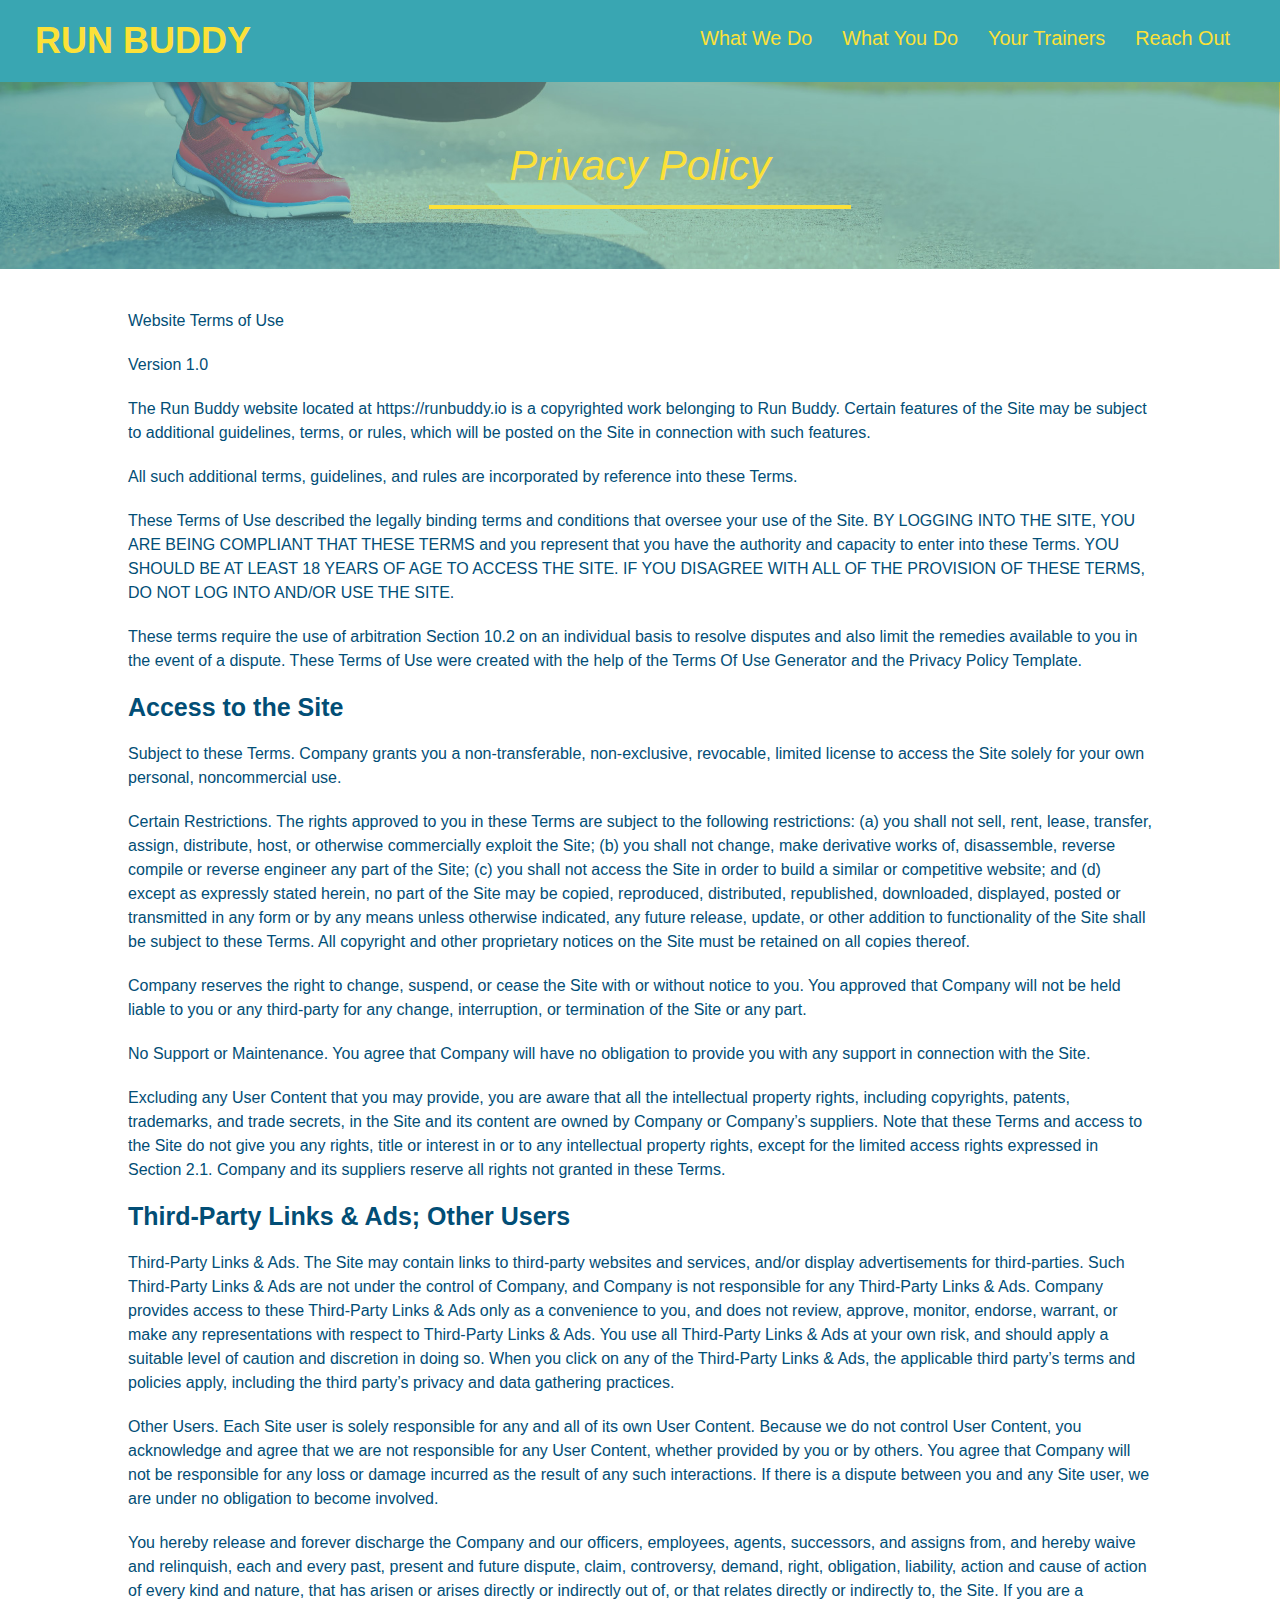
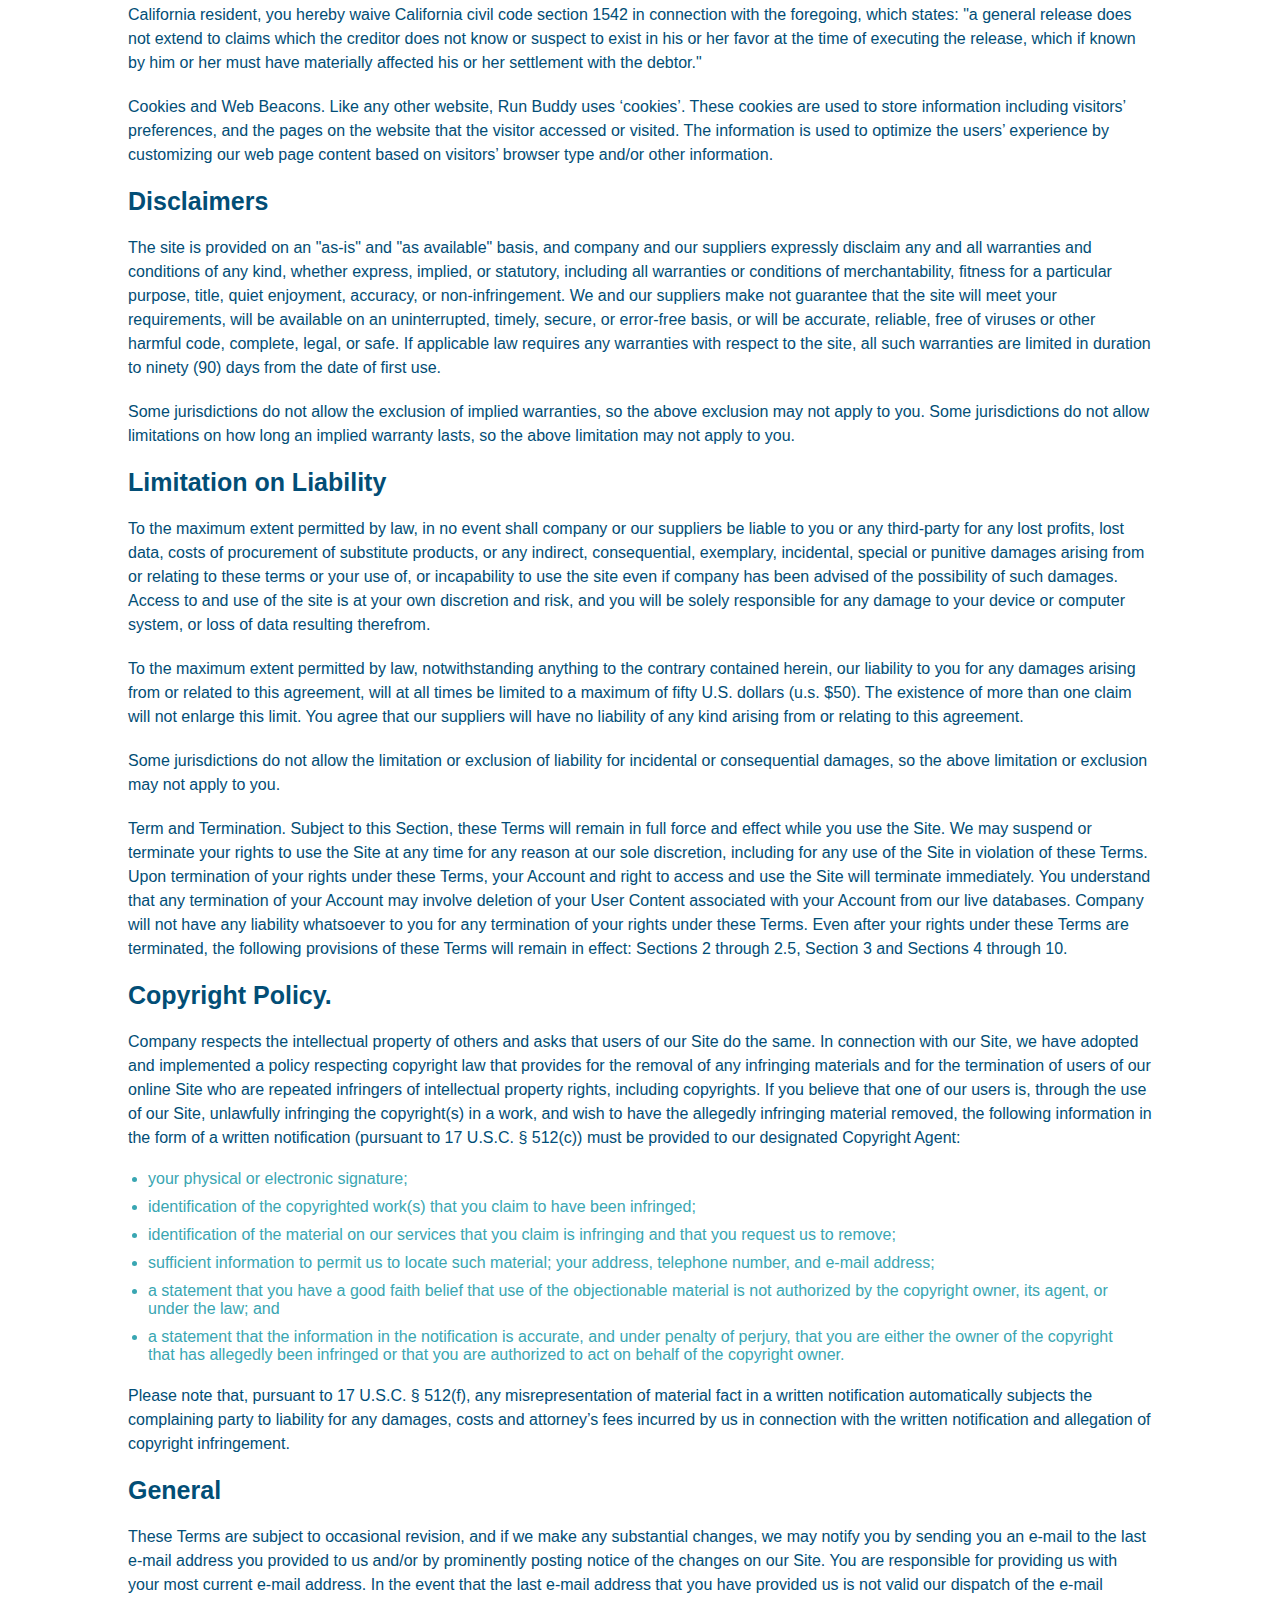
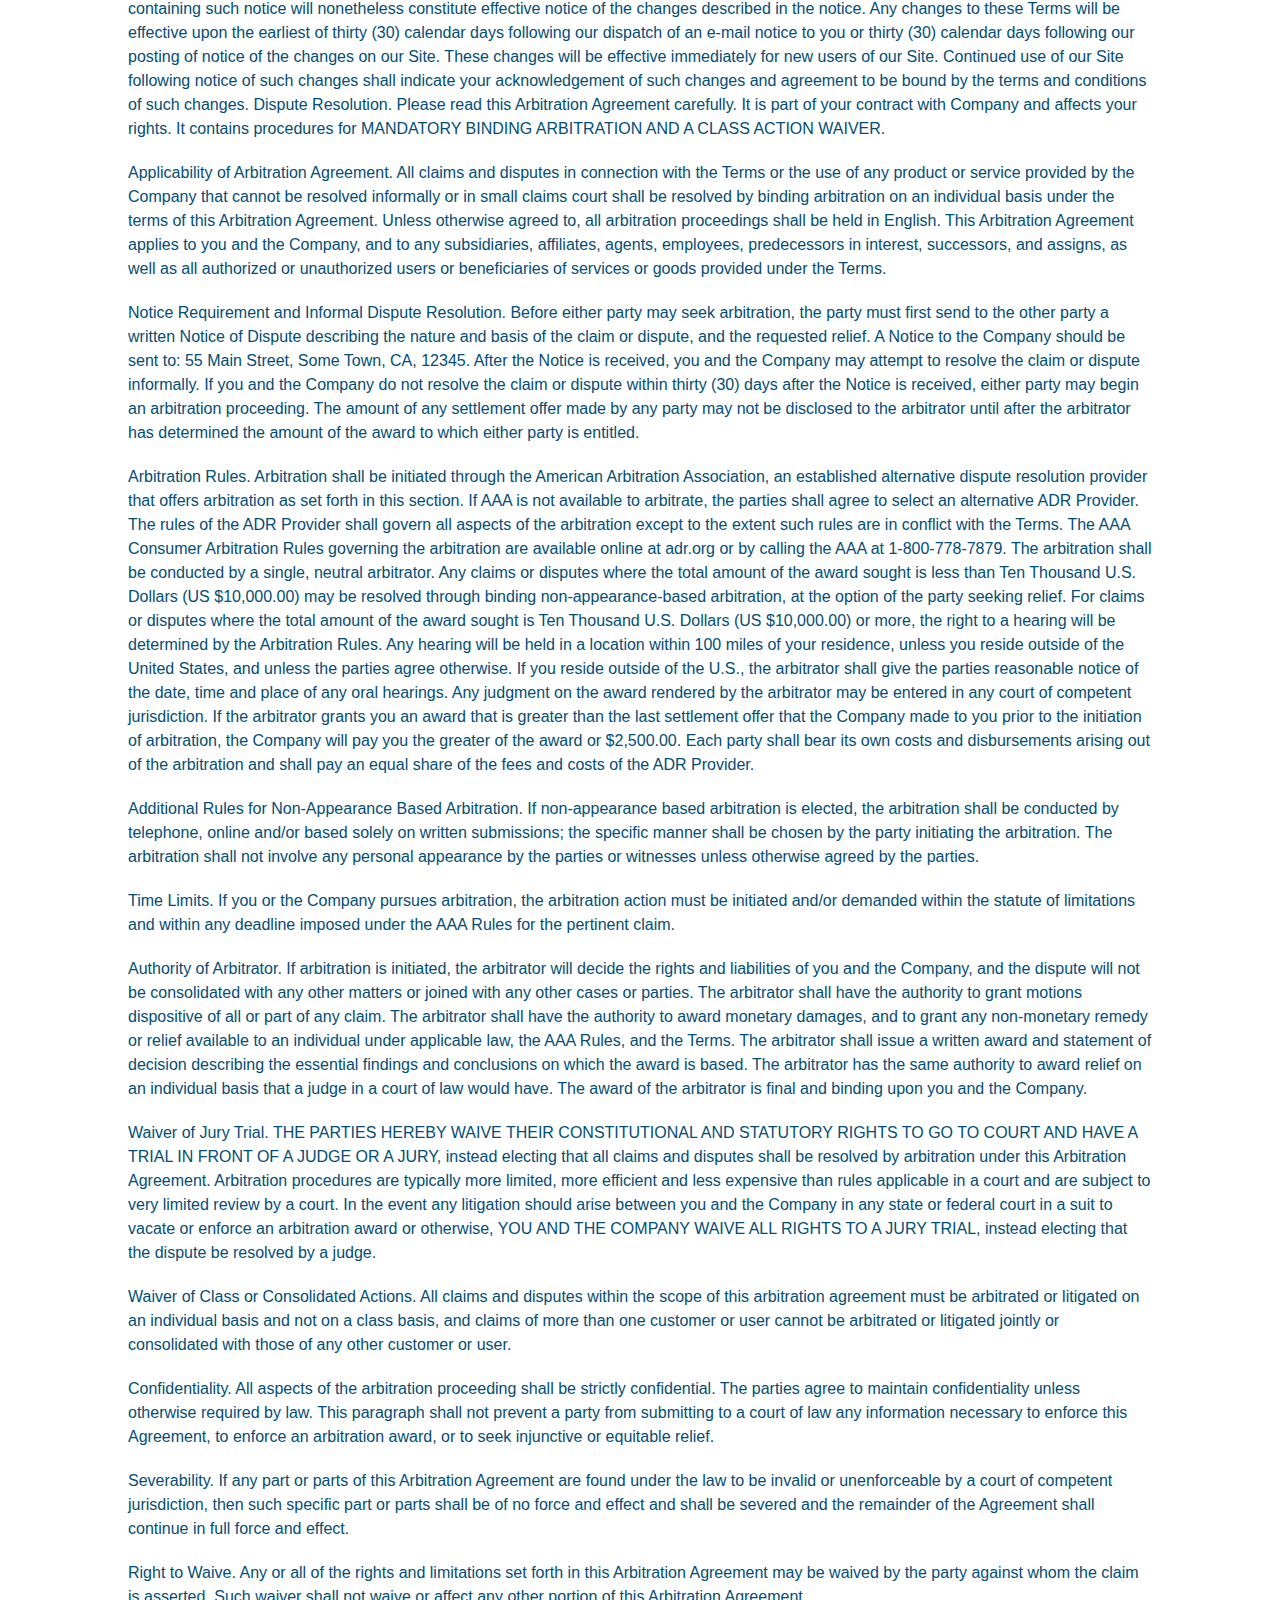
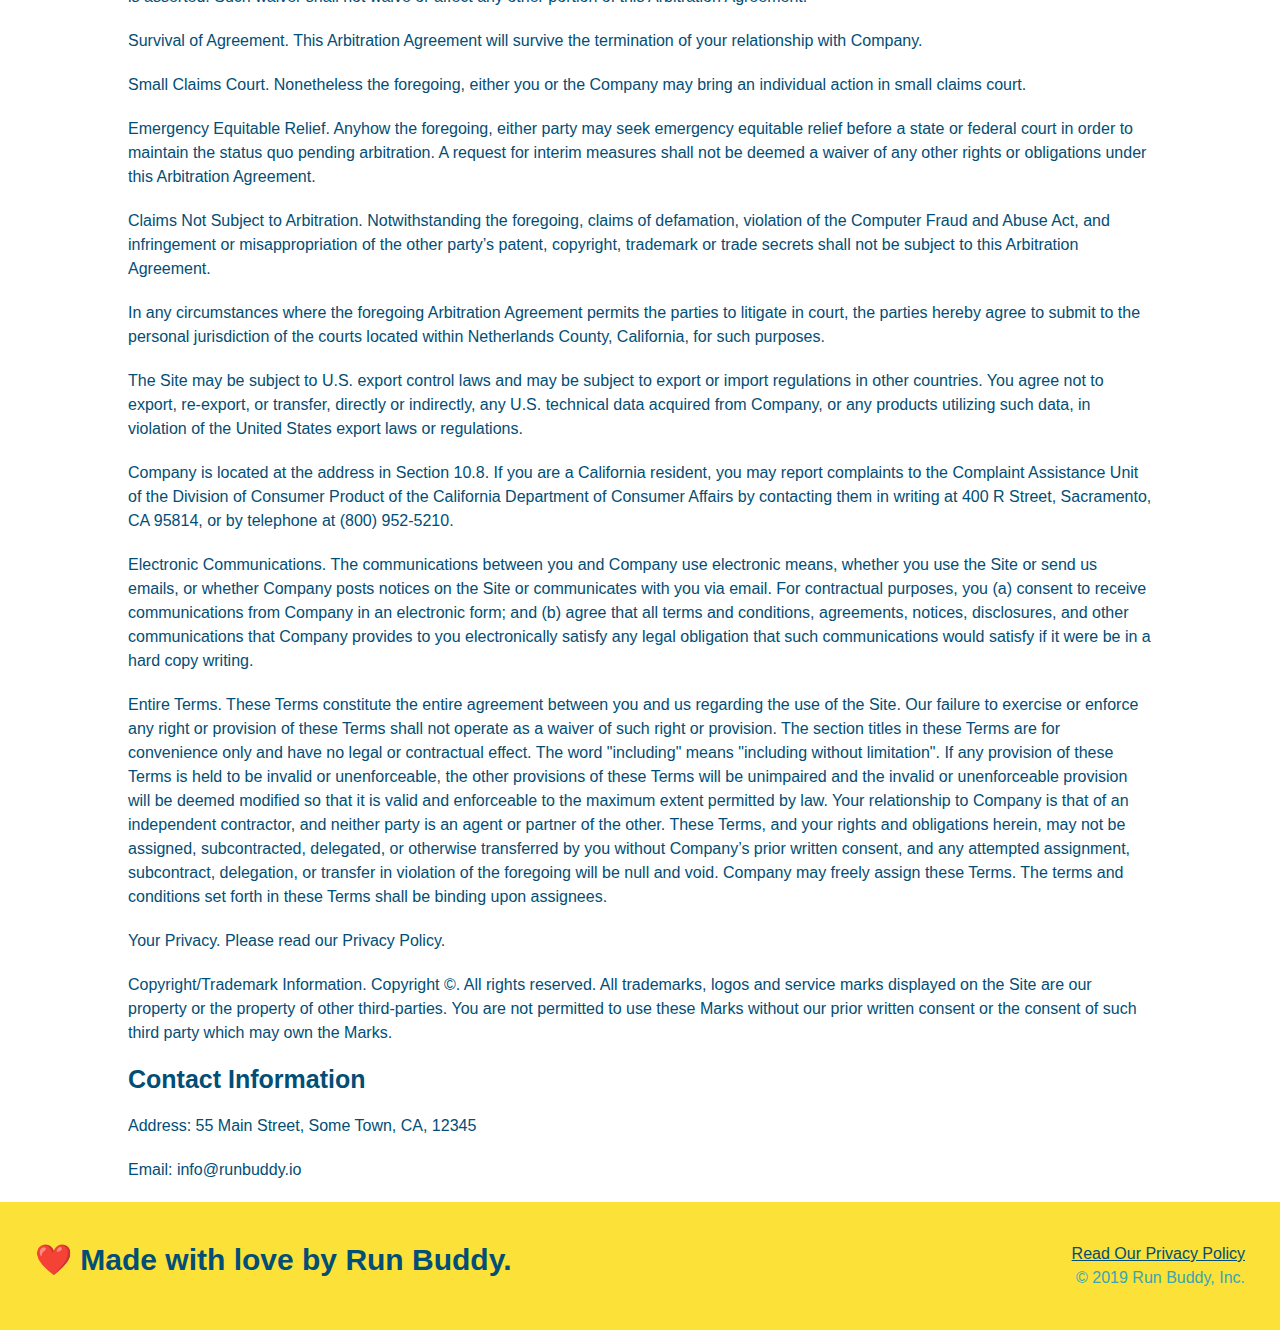
==== commit 22e8dc49: "media queries first lesson" ====
--- a/privacy-policy.html
+++ b/privacy-policy.html
@@ -1,481 +1,474 @@
 <!DOCTYPE html>
 <html lang="en">
-
-<head>
-  <meta charset="UTF-8" />
-  <title>Privacy Policy - Run Buddy</title>
-  <link rel="stylesheet" href="./assets/css/style.css" />
-  <link rel="stylesheet" href="./assets/css/secondary-styles.css" />
-
-</head>
-
-<body>
-  <header>
-    <h1>
-      <a href="/">
-        RUN BUDDY
-      </a>
-    </h1>
-    <nav>
-      <!-- Unordered list element -->
+  <head>
+    <meta charset="UTF-8" />
+    <meta name="viewport" content="width=device-width, initial-scale=1.0" />
+    <link rel="stylesheet" href="./assets/css/style.css" />
+    <link rel="stylesheet" href="./assets/css/secondary-styles.css" />
+    <title>Run Buddy - Privacy Policy</title>
+  </head>
+  <body>
+    <header>
+      <h1>
+        <a href="./index.html">RUN BUDDY</a>
+      </h1>
+      <nav>
+        <ul>
+          <li>
+            <a href="./index.html#what-we-do">What We Do</a>
+          </li>
+          <li>
+            <a href="./index.html#what-you-do">What You Do</a>
+          </li>
+          <li>
+            <a href="./index.html#your-trainers">Your Trainers</a>
+          </li>
+          <li>
+            <a href="./index.html#reach-out">Reach Out</a>
+          </li>
+        </ul>
+      </nav>
+    </header>
+    <!-- end navigation -->
+
+    <!-- hero/jumbotron -->
+    <section class="hero">
+      <h2 class="page-title">
+        Privacy Policy
+      </h2>
+    </section>
+
+    <!-- body copy -->
+    <article class="secondary-content">
+      <p>
+        Website Terms of Use
+      </p>
+
+      <p>
+        Version 1.0
+      </p>
+
+      <p>
+        The Run Buddy website located at https://runbuddy.io is a copyrighted work belonging to Run Buddy. Certain
+        features of the Site may be subject to additional guidelines, terms, or rules, which will be posted on the Site
+        in connection with such features.
+      </p>
+
+      <p>
+        All such additional terms, guidelines, and rules are incorporated by reference into these Terms.
+      </p>
+
+      <p>
+        These Terms of Use described the legally binding terms and conditions that oversee your use of the Site. BY
+        LOGGING INTO THE SITE, YOU ARE BEING COMPLIANT THAT THESE TERMS and you represent that you have the authority
+        and capacity to enter into these Terms. YOU SHOULD BE AT LEAST 18 YEARS OF AGE TO ACCESS THE SITE. IF YOU
+        DISAGREE WITH ALL OF THE PROVISION OF THESE TERMS, DO NOT LOG INTO AND/OR USE THE SITE.
+      </p>
+
+      <p>
+        These terms require the use of arbitration Section 10.2 on an individual basis to resolve disputes and also
+        limit the remedies available to you in the event of a dispute. These Terms of Use were created with the help of
+        the Terms Of Use Generator and the Privacy Policy Template.
+      </p>
+
+      <h3>
+        Access to the Site
+      </h3>
+
+      <p>
+        Subject to these Terms. Company grants you a non-transferable, non-exclusive, revocable, limited license to
+        access the Site solely for your own personal, noncommercial use.
+      </p>
+
+      <p>
+        Certain Restrictions. The rights approved to you in these Terms are subject to the following restrictions: (a)
+        you shall not sell, rent, lease, transfer, assign, distribute, host, or otherwise commercially exploit the Site;
+        (b) you shall not change, make derivative works of, disassemble, reverse compile or reverse engineer any part of
+        the Site; (c) you shall not access the Site in order to build a similar or competitive website; and (d) except
+        as expressly stated herein, no part of the Site may be copied, reproduced, distributed, republished, downloaded,
+        displayed, posted or transmitted in any form or by any means unless otherwise indicated, any future release,
+        update, or other addition to functionality of the Site shall be subject to these Terms. All copyright and other
+        proprietary notices on the Site must be retained on all copies thereof.
+      </p>
+
+      <p>
+        Company reserves the right to change, suspend, or cease the Site with or without notice to you. You approved
+        that Company will not be held liable to you or any third-party for any change, interruption, or termination of
+        the Site or any part.
+      </p>
+
+      <p>
+        No Support or Maintenance. You agree that Company will have no obligation to provide you with any support in
+        connection with the Site.
+      </p>
+
+      <p>
+        Excluding any User Content that you may provide, you are aware that all the intellectual property rights,
+        including copyrights, patents, trademarks, and trade secrets, in the Site and its content are owned by Company
+        or Company’s suppliers. Note that these Terms and access to the Site do not give you any rights, title or
+        interest in or to any intellectual property rights, except for the limited access rights expressed in Section
+        2.1. Company and its suppliers reserve all rights not granted in these Terms.
+      </p>
+
+      <h3>
+        Third-Party Links & Ads; Other Users
+      </h3>
+
+      <p>
+        Third-Party Links & Ads. The Site may contain links to third-party websites and services, and/or display
+        advertisements for third-parties. Such Third-Party Links & Ads are not under the control of Company, and Company
+        is not responsible for any Third-Party Links & Ads. Company provides access to these Third-Party Links & Ads
+        only as a convenience to you, and does not review, approve, monitor, endorse, warrant, or make any
+        representations with respect to Third-Party Links & Ads. You use all Third-Party Links & Ads at your own risk,
+        and should apply a suitable level of caution and discretion in doing so. When you click on any of the
+        Third-Party Links & Ads, the applicable third party’s terms and policies apply, including the third party’s
+        privacy and data gathering practices.
+      </p>
+
+      <p>
+        Other Users. Each Site user is solely responsible for any and all of its own User Content. Because we do not
+        control User Content, you acknowledge and agree that we are not responsible for any User Content, whether
+        provided by you or by others. You agree that Company will not be responsible for any loss or damage incurred as
+        the result of any such interactions. If there is a dispute between you and any Site user, we are under no
+        obligation to become involved.
+      </p>
+
+      <p>
+        You hereby release and forever discharge the Company and our officers, employees, agents, successors, and
+        assigns from, and hereby waive and relinquish, each and every past, present and future dispute, claim,
+        controversy, demand, right, obligation, liability, action and cause of action of every kind and nature, that has
+        arisen or arises directly or indirectly out of, or that relates directly or indirectly to, the Site. If you are
+        a California resident, you hereby waive California civil code section 1542 in connection with the foregoing,
+        which states: "a general release does not extend to claims which the creditor does not know or suspect to exist
+        in his or her favor at the time of executing the release, which if known by him or her must have materially
+        affected his or her settlement with the debtor."
+      </p>
+
+      <p>
+        Cookies and Web Beacons. Like any other website, Run Buddy uses ‘cookies’. These cookies are used to store
+        information including visitors’ preferences, and the pages on the website that the visitor accessed or visited.
+        The information is used to optimize the users’ experience by customizing our web page content based on visitors’
+        browser type and/or other information.
+      </p>
+
+      <h3>
+        Disclaimers
+      </h3>
+
+      <p>
+        The site is provided on an "as-is" and "as available" basis, and company and our suppliers expressly disclaim
+        any and all warranties and conditions of any kind, whether express, implied, or statutory, including all
+        warranties or conditions of merchantability, fitness for a particular purpose, title, quiet enjoyment, accuracy,
+        or non-infringement. We and our suppliers make not guarantee that the site will meet your requirements, will be
+        available on an uninterrupted, timely, secure, or error-free basis, or will be accurate, reliable, free of
+        viruses or other harmful code, complete, legal, or safe. If applicable law requires any warranties with respect
+        to the site, all such warranties are limited in duration to ninety (90) days from the date of first use.
+      </p>
+
+      <p>
+        Some jurisdictions do not allow the exclusion of implied warranties, so the above exclusion may not apply to
+        you. Some jurisdictions do not allow limitations on how long an implied warranty lasts, so the above limitation
+        may not apply to you.
+      </p>
+
+      <h3>
+        Limitation on Liability
+      </h3>
+
+      <p>
+        To the maximum extent permitted by law, in no event shall company or our suppliers be liable to you or any
+        third-party for any lost profits, lost data, costs of procurement of substitute products, or any indirect,
+        consequential, exemplary, incidental, special or punitive damages arising from or relating to these terms or
+        your use of, or incapability to use the site even if company has been advised of the possibility of such
+        damages. Access to and use of the site is at your own discretion and risk, and you will be solely responsible
+        for any damage to your device or computer system, or loss of data resulting therefrom.
+      </p>
+
+      <p>
+        To the maximum extent permitted by law, notwithstanding anything to the contrary contained herein, our liability
+        to you for any damages arising from or related to this agreement, will at all times be limited to a maximum of
+        fifty U.S. dollars (u.s. $50). The existence of more than one claim will not enlarge this limit. You agree that
+        our suppliers will have no liability of any kind arising from or relating to this agreement.
+      </p>
+
+      <p>
+        Some jurisdictions do not allow the limitation or exclusion of liability for incidental or consequential
+        damages, so the above limitation or exclusion may not apply to you.
+      </p>
+
+      <p>
+        Term and Termination. Subject to this Section, these Terms will remain in full force and effect while you use
+        the Site. We may suspend or terminate your rights to use the Site at any time for any reason at our sole
+        discretion, including for any use of the Site in violation of these Terms. Upon termination of your rights under
+        these Terms, your Account and right to access and use the Site will terminate immediately. You understand that
+        any termination of your Account may involve deletion of your User Content associated with your Account from our
+        live databases. Company will not have any liability whatsoever to you for any termination of your rights under
+        these Terms. Even after your rights under these Terms are terminated, the following provisions of these Terms
+        will remain in effect: Sections 2 through 2.5, Section 3 and Sections 4 through 10.
+      </p>
+
+      <h3>
+        Copyright Policy.
+      </h3>
+
+      <p>
+        Company respects the intellectual property of others and asks that users of our Site do the same. In connection
+        with our Site, we have adopted and implemented a policy respecting copyright law that provides for the removal
+        of any infringing materials and for the termination of users of our online Site who are repeated infringers of
+        intellectual property rights, including copyrights. If you believe that one of our users is, through the use of
+        our Site, unlawfully infringing the copyright(s) in a work, and wish to have the allegedly infringing material
+        removed, the following information in the form of a written notification (pursuant to 17 U.S.C. § 512(c)) must
+        be provided to our designated Copyright Agent:
+      </p>
+
       <ul>
-        <!-- List item element-->
-        <li>
-          <!-- Anchor element -->
-          <a href="./index.html#what-we-do">What We Do</a>
-        </li>
-        <li>
-          <a href="./index.html#what-you-do">What You Do</a>
-        </li>
-        <li>
-          <a href="./index.html#your-trainers">Your Trainers</a>
-        </li>
-        <li>
-          <a href="./index.html#reach-out">Reach Out</a>
+        <li>
+          your physical or electronic signature;
+        </li>
+        <li>
+          identification of the copyrighted work(s) that you claim to have been infringed;
+        </li>
+        <li>
+          identification of the material on our services that you claim is infringing and that you request us to remove;
+        </li>
+        <li>
+          sufficient information to permit us to locate such material; your address, telephone number, and e-mail
+          address;
+        </li>
+        <li>
+          a statement that you have a good faith belief that use of the objectionable material is not authorized by the
+          copyright owner, its agent, or under the law; and
+        </li>
+        <li>
+          a statement that the information in the notification is accurate, and under penalty of perjury, that you are
+          either the owner of the copyright that has allegedly been infringed or that you are authorized to act on
+          behalf of the copyright owner.
         </li>
       </ul>
-    </nav>
-  </header>
-
-  <section class="hero">
-    <h2 class="page-title">
-      Privacy Policy
-    </h2>
-  </section>
-
-  <article class="secondary-content">
-
-    <p>
-      Website Terms of Use
-    </p>
-
-    <p>
-      Version 1.0
-    </p>
-
-    <p>
-      The Run Buddy website located at https://runbuddy.io is a copyrighted work belonging to Run Buddy. Certain
-      features of the Site may be subject to additional guidelines, terms, or rules, which will be posted on the Site
-      in connection with such features.
-    </p>
-
-    <p>
-      All such additional terms, guidelines, and rules are incorporated by reference into these Terms.
-    </p>
-
-    <p>
-      These Terms of Use described the legally binding terms and conditions that oversee your use of the Site. BY
-      LOGGING INTO THE SITE, YOU ARE BEING COMPLIANT THAT THESE TERMS and you represent that you have the authority
-      and capacity to enter into these Terms. YOU SHOULD BE AT LEAST 18 YEARS OF AGE TO ACCESS THE SITE. IF YOU
-      DISAGREE WITH ALL OF THE PROVISION OF THESE TERMS, DO NOT LOG INTO AND/OR USE THE SITE.
-    </p>
-
-    <p>
-      These terms require the use of arbitration Section 10.2 on an individual basis to resolve disputes and also
-      limit the remedies available to you in the event of a dispute. These Terms of Use were created with the help of
-      the Terms Of Use Generator and the Privacy Policy Template.
-    </p>
-
-    <h3>
-      Access to the Site
-    </h3>
-
-    <p>
-      Subject to these Terms. Company grants you a non-transferable, non-exclusive, revocable, limited license to
-      access the Site solely for your own personal, noncommercial use.
-    </p>
-
-    <p>
-      Certain Restrictions. The rights approved to you in these Terms are subject to the following restrictions: (a)
-      you shall not sell, rent, lease, transfer, assign, distribute, host, or otherwise commercially exploit the Site;
-      (b) you shall not change, make derivative works of, disassemble, reverse compile or reverse engineer any part of
-      the Site; (c) you shall not access the Site in order to build a similar or competitive website; and (d) except
-      as expressly stated herein, no part of the Site may be copied, reproduced, distributed, republished, downloaded,
-      displayed, posted or transmitted in any form or by any means unless otherwise indicated, any future release,
-      update, or other addition to functionality of the Site shall be subject to these Terms. All copyright and other
-      proprietary notices on the Site must be retained on all copies thereof.
-    </p>
-
-    <p>
-      Company reserves the right to change, suspend, or cease the Site with or without notice to you. You approved
-      that Company will not be held liable to you or any third-party for any change, interruption, or termination of
-      the Site or any part.
-    </p>
-
-    <p>
-      No Support or Maintenance. You agree that Company will have no obligation to provide you with any support in
-      connection with the Site.
-    </p>
-
-    <p>
-      Excluding any User Content that you may provide, you are aware that all the intellectual property rights,
-      including copyrights, patents, trademarks, and trade secrets, in the Site and its content are owned by Company
-      or Companyâ€™s suppliers. Note that these Terms and access to the Site do not give you any rights, title or
-      interest in or to any intellectual property rights, except for the limited access rights expressed in Section
-      2.1. Company and its suppliers reserve all rights not granted in these Terms.
-    </p>
-
-    <h3>
-      Third-Party Links & Ads; Other Users
-    </h3>
-
-    <p>
-      Third-Party Links & Ads. The Site may contain links to third-party websites and services, and/or display
-      advertisements for third-parties. Such Third-Party Links & Ads are not under the control of Company, and Company
-      is not responsible for any Third-Party Links & Ads. Company provides access to these Third-Party Links & Ads
-      only as a convenience to you, and does not review, approve, monitor, endorse, warrant, or make any
-      representations with respect to Third-Party Links & Ads. You use all Third-Party Links & Ads at your own risk,
-      and should apply a suitable level of caution and discretion in doing so. When you click on any of the
-      Third-Party Links & Ads, the applicable third partyâ€™s terms and policies apply, including the third partyâ€™s
-      privacy and data gathering practices.
-    </p>
-
-    <p>
-      Other Users. Each Site user is solely responsible for any and all of its own User Content. Because we do not
-      control User Content, you acknowledge and agree that we are not responsible for any User Content, whether
-      provided by you or by others. You agree that Company will not be responsible for any loss or damage incurred as
-      the result of any such interactions. If there is a dispute between you and any Site user, we are under no
-      obligation to become involved.
-    </p>
-
-    <p>
-      You hereby release and forever discharge the Company and our officers, employees, agents, successors, and
-      assigns from, and hereby waive and relinquish, each and every past, present and future dispute, claim,
-      controversy, demand, right, obligation, liability, action and cause of action of every kind and nature, that has
-      arisen or arises directly or indirectly out of, or that relates directly or indirectly to, the Site. If you are
-      a California resident, you hereby waive California civil code section 1542 in connection with the foregoing,
-      which states: "a general release does not extend to claims which the creditor does not know or suspect to exist
-      in his or her favor at the time of executing the release, which if known by him or her must have materially
-      affected his or her settlement with the debtor."
-    </p>
-
-    <p>
-      Cookies and Web Beacons. Like any other website, Run Buddy uses â€˜cookiesâ€™. These cookies are used to store
-      information including visitorsâ€™ preferences, and the pages on the website that the visitor accessed or visited.
-      The information is used to optimize the usersâ€™ experience by customizing our web page content based on
-      visitorsâ€™
-      browser type and/or other information.
-    </p>
-
-    <h3>
-      Disclaimers
-    </h3>
-
-    <p>
-      The site is provided on an "as-is" and "as available" basis, and company and our suppliers expressly disclaim
-      any and all warranties and conditions of any kind, whether express, implied, or statutory, including all
-      warranties or conditions of merchantability, fitness for a particular purpose, title, quiet enjoyment, accuracy,
-      or non-infringement. We and our suppliers make not guarantee that the site will meet your requirements, will be
-      available on an uninterrupted, timely, secure, or error-free basis, or will be accurate, reliable, free of
-      viruses or other harmful code, complete, legal, or safe. If applicable law requires any warranties with respect
-      to the site, all such warranties are limited in duration to ninety (90) days from the date of first use.
-    </p>
-
-    <p>
-      Some jurisdictions do not allow the exclusion of implied warranties, so the above exclusion may not apply to
-      you. Some jurisdictions do not allow limitations on how long an implied warranty lasts, so the above limitation
-      may not apply to you.
-    </p>
-
-    <h3>
-      Limitation on Liability
-    </h3>
-
-    <p>
-      To the maximum extent permitted by law, in no event shall company or our suppliers be liable to you or any
-      third-party for any lost profits, lost data, costs of procurement of substitute products, or any indirect,
-      consequential, exemplary, incidental, special or punitive damages arising from or relating to these terms or
-      your use of, or incapability to use the site even if company has been advised of the possibility of such
-      damages. Access to and use of the site is at your own discretion and risk, and you will be solely responsible
-      for any damage to your device or computer system, or loss of data resulting therefrom.
-    </p>
-
-    <p>
-      To the maximum extent permitted by law, notwithstanding anything to the contrary contained herein, our liability
-      to you for any damages arising from or related to this agreement, will at all times be limited to a maximum of
-      fifty U.S. dollars (u.s. $50). The existence of more than one claim will not enlarge this limit. You agree that
-      our suppliers will have no liability of any kind arising from or relating to this agreement.
-    </p>
-
-    <p>
-      Some jurisdictions do not allow the limitation or exclusion of liability for incidental or consequential
-      damages, so the above limitation or exclusion may not apply to you.
-    </p>
-
-    <p>
-      Term and Termination. Subject to this Section, these Terms will remain in full force and effect while you use
-      the Site. We may suspend or terminate your rights to use the Site at any time for any reason at our sole
-      discretion, including for any use of the Site in violation of these Terms. Upon termination of your rights under
-      these Terms, your Account and right to access and use the Site will terminate immediately. You understand that
-      any termination of your Account may involve deletion of your User Content associated with your Account from our
-      live databases. Company will not have any liability whatsoever to you for any termination of your rights under
-      these Terms. Even after your rights under these Terms are terminated, the following provisions of these Terms
-      will remain in effect: Sections 2 through 2.5, Section 3 and Sections 4 through 10.
-    </p>
-
-    <h3>
-      Copyright Policy.
-    </h3>
-
-    <p>
-      Company respects the intellectual property of others and asks that users of our Site do the same. In connection
-      with our Site, we have adopted and implemented a policy respecting copyright law that provides for the removal
-      of any infringing materials and for the termination of users of our online Site who are repeated infringers of
-      intellectual property rights, including copyrights. If you believe that one of our users is, through the use of
-      our Site, unlawfully infringing the copyright(s) in a work, and wish to have the allegedly infringing material
-      removed, the following information in the form of a written notification (pursuant to 17 U.S.C. Â§ 512(c)) must
-      be provided to our designated Copyright Agent:
-    </p>
-
-    <ul>
-      <li>
-        your physical or electronic signature;
-      </li>
-      <li>
-        identification of the copyrighted work(s) that you claim to have been infringed;
-      </li>
-      <li>
-        identification of the material on our services that you claim is infringing and that you request us to remove;
-      </li>
-      <li>
-        sufficient information to permit us to locate such material; your address, telephone number, and e-mail
-        address;
-      </li>
-      <li>
-        a statement that you have a good faith belief that use of the objectionable material is not authorized by the
-        copyright owner, its agent, or under the law; and
-      </li>
-      <li>
-        a statement that the information in the notification is accurate, and under penalty of perjury, that you are
-        either the owner of the copyright that has allegedly been infringed or that you are authorized to act on
-        behalf of the copyright owner.
-      </li>
-    </ul>
-
-    <p>
-      Please note that, pursuant to 17 U.S.C. Â§ 512(f), any misrepresentation of material fact in a written
-      notification automatically subjects the complaining party to liability for any damages, costs and attorneyâ€™s
-      fees incurred by us in connection with the written notification and allegation of copyright infringement.
-    </p>
-
-    <h3>
-      General
-    </h3>
-
-    <p>
-      These Terms are subject to occasional revision, and if we make any substantial changes, we may notify you by
-      sending you an e-mail to the last e-mail address you provided to us and/or by prominently posting notice of the
-      changes on our Site. You are responsible for providing us with your most current e-mail address. In the event
-      that the last e-mail address that you have provided us is not valid our dispatch of the e-mail containing such
-      notice will nonetheless constitute effective notice of the changes described in the notice. Any changes to these
-      Terms will be effective upon the earliest of thirty (30) calendar days following our dispatch of an e-mail
-      notice to you or thirty (30) calendar days following our posting of notice of the changes on our Site. These
-      changes will be effective immediately for new users of our Site. Continued use of our Site following notice of
-      such changes shall indicate your acknowledgement of such changes and agreement to be bound by the terms and
-      conditions of such changes. Dispute Resolution. Please read this Arbitration Agreement carefully. It is part of
-      your contract with Company and affects your rights. It contains procedures for MANDATORY BINDING ARBITRATION AND
-      A CLASS ACTION WAIVER.
-    </p>
-
-    <p>
-      Applicability of Arbitration Agreement. All claims and disputes in connection with the Terms or the use of any
-      product or service provided by the Company that cannot be resolved informally or in small claims court shall be
-      resolved by binding arbitration on an individual basis under the terms of this Arbitration Agreement. Unless
-      otherwise agreed to, all arbitration proceedings shall be held in English. This Arbitration Agreement applies to
-      you and the Company, and to any subsidiaries, affiliates, agents, employees, predecessors in interest,
-      successors, and assigns, as well as all authorized or unauthorized users or beneficiaries of services or goods
-      provided under the Terms.
-    </p>
-
-    <p>
-      Notice Requirement and Informal Dispute Resolution. Before either party may seek arbitration, the party must
-      first send to the other party a written Notice of Dispute describing the nature and basis of the claim or
-      dispute, and the requested relief. A Notice to the Company should be sent to: 55 Main Street, Some Town, CA,
-      12345. After the Notice is received, you and the Company may attempt to resolve the claim or dispute informally.
-      If you and the Company do not resolve the claim or dispute within thirty (30) days after the Notice is received,
-      either party may begin an arbitration proceeding. The amount of any settlement offer made by any party may not
-      be disclosed to the arbitrator until after the arbitrator has determined the amount of the award to which either
-      party is entitled.
-    </p>
-
-    <p>
-      Arbitration Rules. Arbitration shall be initiated through the American Arbitration Association, an established
-      alternative dispute resolution provider that offers arbitration as set forth in this section. If AAA is not
-      available to arbitrate, the parties shall agree to select an alternative ADR Provider. The rules of the ADR
-      Provider shall govern all aspects of the arbitration except to the extent such rules are in conflict with the
-      Terms. The AAA Consumer Arbitration Rules governing the arbitration are available online at adr.org or by
-      calling the AAA at 1-800-778-7879. The arbitration shall be conducted by a single, neutral arbitrator. Any
-      claims or disputes where the total amount of the award sought is less than Ten Thousand U.S. Dollars (US
-      $10,000.00) may be resolved through binding non-appearance-based arbitration, at the option of the party seeking
-      relief. For claims or disputes where the total amount of the award sought is Ten Thousand U.S. Dollars (US
-      $10,000.00) or more, the right to a hearing will be determined by the Arbitration Rules. Any hearing will be
-      held in a location within 100 miles of your residence, unless you reside outside of the United States, and
-      unless the parties agree otherwise. If you reside outside of the U.S., the arbitrator shall give the parties
-      reasonable notice of the date, time and place of any oral hearings. Any judgment on the award rendered by the
-      arbitrator may be entered in any court of competent jurisdiction. If the arbitrator grants you an award that is
-      greater than the last settlement offer that the Company made to you prior to the initiation of arbitration, the
-      Company will pay you the greater of the award or $2,500.00. Each party shall bear its own costs and
-      disbursements arising out of the arbitration and shall pay an equal share of the fees and costs of the ADR
-      Provider.
-    </p>
-
-    <p>
-      Additional Rules for Non-Appearance Based Arbitration. If non-appearance based arbitration is elected, the
-      arbitration shall be conducted by telephone, online and/or based solely on written submissions; the specific
-      manner shall be chosen by the party initiating the arbitration. The arbitration shall not involve any personal
-      appearance by the parties or witnesses unless otherwise agreed by the parties.
-    </p>
-
-    <p>
-      Time Limits. If you or the Company pursues arbitration, the arbitration action must be initiated and/or demanded
-      within the statute of limitations and within any deadline imposed under the AAA Rules for the pertinent claim.
-    </p>
-
-    <p>
-      Authority of Arbitrator. If arbitration is initiated, the arbitrator will decide the rights and liabilities of
-      you and the Company, and the dispute will not be consolidated with any other matters or joined with any other
-      cases or parties. The arbitrator shall have the authority to grant motions dispositive of all or part of any
-      claim. The arbitrator shall have the authority to award monetary damages, and to grant any non-monetary remedy
-      or relief available to an individual under applicable law, the AAA Rules, and the Terms. The arbitrator shall
-      issue a written award and statement of decision describing the essential findings and conclusions on which the
-      award is based. The arbitrator has the same authority to award relief on an individual basis that a judge in a
-      court of law would have. The award of the arbitrator is final and binding upon you and the Company.
-    </p>
-
-    <p>
-      Waiver of Jury Trial. THE PARTIES HEREBY WAIVE THEIR CONSTITUTIONAL AND STATUTORY RIGHTS TO GO TO COURT AND HAVE
-      A TRIAL IN FRONT OF A JUDGE OR A JURY, instead electing that all claims and disputes shall be resolved by
-      arbitration under this Arbitration Agreement. Arbitration procedures are typically more limited, more efficient
-      and less expensive than rules applicable in a court and are subject to very limited review by a court. In the
-      event any litigation should arise between you and the Company in any state or federal court in a suit to vacate
-      or enforce an arbitration award or otherwise, YOU AND THE COMPANY WAIVE ALL RIGHTS TO A JURY TRIAL, instead
-      electing that the dispute be resolved by a judge.
-    </p>
-
-    <p>
-      Waiver of Class or Consolidated Actions. All claims and disputes within the scope of this arbitration agreement
-      must be arbitrated or litigated on an individual basis and not on a class basis, and claims of more than one
-      customer or user cannot be arbitrated or litigated jointly or consolidated with those of any other customer or
-      user.
-    </p>
-
-    <p>
-      Confidentiality. All aspects of the arbitration proceeding shall be strictly confidential. The parties agree to
-      maintain confidentiality unless otherwise required by law. This paragraph shall not prevent a party from
-      submitting to a court of law any information necessary to enforce this Agreement, to enforce an arbitration
-      award, or to seek injunctive or equitable relief.
-    </p>
-
-    <p>
-      Severability. If any part or parts of this Arbitration Agreement are found under the law to be invalid or
-      unenforceable by a court of competent jurisdiction, then such specific part or parts shall be of no force and
-      effect and shall be severed and the remainder of the Agreement shall continue in full force and effect.
-    </p>
-
-    <p>
-      Right to Waive. Any or all of the rights and limitations set forth in this Arbitration Agreement may be waived
-      by the party against whom the claim is asserted. Such waiver shall not waive or affect any other portion of this
-      Arbitration Agreement.
-    </p>
-
-    <p>
-      Survival of Agreement. This Arbitration Agreement will survive the termination of your relationship with
-      Company.
-    </p>
-
-    <p>
-      Small Claims Court. Nonetheless the foregoing, either you or the Company may bring an individual action in small
-      claims court.
-    </p>
-
-    <p>
-      Emergency Equitable Relief. Anyhow the foregoing, either party may seek emergency equitable relief before a
-      state or federal court in order to maintain the status quo pending arbitration. A request for interim measures
-      shall not be deemed a waiver of any other rights or obligations under this Arbitration Agreement.
-    </p>
-
-    <p>
-      Claims Not Subject to Arbitration. Notwithstanding the foregoing, claims of defamation, violation of the
-      Computer Fraud and Abuse Act, and infringement or misappropriation of the other partyâ€™s patent, copyright,
-      trademark or trade secrets shall not be subject to this Arbitration Agreement.
-    </p>
-
-    <p>
-      In any circumstances where the foregoing Arbitration Agreement permits the parties to litigate in court, the
-      parties hereby agree to submit to the personal jurisdiction of the courts located within Netherlands County,
-      California, for such purposes.
-    </p>
-
-    <p>
-      The Site may be subject to U.S. export control laws and may be subject to export or import regulations in other
-      countries. You agree not to export, re-export, or transfer, directly or indirectly, any U.S. technical data
-      acquired from Company, or any products utilizing such data, in violation of the United States export laws or
-      regulations.
-    </p>
-
-    <p>
-      Company is located at the address in Section 10.8. If you are a California resident, you may report complaints
-      to the Complaint Assistance Unit of the Division of Consumer Product of the California Department of Consumer
-      Affairs by contacting them in writing at 400 R Street, Sacramento, CA 95814, or by telephone at (800) 952-5210.
-    </p>
-
-    <p>
-      Electronic Communications. The communications between you and Company use electronic means, whether you use the
-      Site or send us emails, or whether Company posts notices on the Site or communicates with you via email. For
-      contractual purposes, you (a) consent to receive communications from Company in an electronic form; and (b)
-      agree that all terms and conditions, agreements, notices, disclosures, and other communications that Company
-      provides to you electronically satisfy any legal obligation that such communications would satisfy if it were be
-      in a hard copy writing.
-    </p>
-
-    <p>
-      Entire Terms. These Terms constitute the entire agreement between you and us regarding the use of the Site. Our
-      failure to exercise or enforce any right or provision of these Terms shall not operate as a waiver of such right
-      or provision. The section titles in these Terms are for convenience only and have no legal or contractual
-      effect. The word "including" means "including without limitation". If any provision of these Terms is held to be
-      invalid or unenforceable, the other provisions of these Terms will be unimpaired and the invalid or
-      unenforceable provision will be deemed modified so that it is valid and enforceable to the maximum extent
-      permitted by law. Your relationship to Company is that of an independent contractor, and neither party is an
-      agent or partner of the other. These Terms, and your rights and obligations herein, may not be assigned,
-      subcontracted, delegated, or otherwise transferred by you without Companyâ€™s prior written consent, and any
-      attempted assignment, subcontract, delegation, or transfer in violation of the foregoing will be null and void.
-      Company may freely assign these Terms. The terms and conditions set forth in these Terms shall be binding upon
-      assignees.
-    </p>
-
-    <p>
-      Your Privacy. Please read our Privacy Policy.
-    </p>
-
-    <p>
-      Copyright/Trademark Information. Copyright Â©. All rights reserved. All trademarks, logos and service marks
-      displayed on the Site are our property or the property of other third-parties. You are not permitted to use
-      these Marks without our prior written consent or the consent of such third party which may own the Marks.
-    </p>
-
-    <h3>
-      Contact Information
-    </h3>
-
-    <p>
-      Address: 55 Main Street, Some Town, CA, 12345
-    </p>
-
-    <p>
-      Email: info@runbuddy.io 
-    </p>
-
-  </article>
-
-
-  <!-- footer -->
-  <footer>
-    <h2>❤️ Made with love by Run Buddy.</h2>
-    <div>
-      <a href="#">Read Our Privacy Policy</a><br />
-      &copy; 2019 Run Buddy, Inc.
-    </div>
-  </footer>
-</body>
-
-</html>+
+      <p>
+        Please note that, pursuant to 17 U.S.C. § 512(f), any misrepresentation of material fact in a written
+        notification automatically subjects the complaining party to liability for any damages, costs and attorney’s
+        fees incurred by us in connection with the written notification and allegation of copyright infringement.
+      </p>
+
+      <h3>
+        General
+      </h3>
+
+      <p>
+        These Terms are subject to occasional revision, and if we make any substantial changes, we may notify you by
+        sending you an e-mail to the last e-mail address you provided to us and/or by prominently posting notice of the
+        changes on our Site. You are responsible for providing us with your most current e-mail address. In the event
+        that the last e-mail address that you have provided us is not valid our dispatch of the e-mail containing such
+        notice will nonetheless constitute effective notice of the changes described in the notice. Any changes to these
+        Terms will be effective upon the earliest of thirty (30) calendar days following our dispatch of an e-mail
+        notice to you or thirty (30) calendar days following our posting of notice of the changes on our Site. These
+        changes will be effective immediately for new users of our Site. Continued use of our Site following notice of
+        such changes shall indicate your acknowledgement of such changes and agreement to be bound by the terms and
+        conditions of such changes. Dispute Resolution. Please read this Arbitration Agreement carefully. It is part of
+        your contract with Company and affects your rights. It contains procedures for MANDATORY BINDING ARBITRATION AND
+        A CLASS ACTION WAIVER.
+      </p>
+
+      <p>
+        Applicability of Arbitration Agreement. All claims and disputes in connection with the Terms or the use of any
+        product or service provided by the Company that cannot be resolved informally or in small claims court shall be
+        resolved by binding arbitration on an individual basis under the terms of this Arbitration Agreement. Unless
+        otherwise agreed to, all arbitration proceedings shall be held in English. This Arbitration Agreement applies to
+        you and the Company, and to any subsidiaries, affiliates, agents, employees, predecessors in interest,
+        successors, and assigns, as well as all authorized or unauthorized users or beneficiaries of services or goods
+        provided under the Terms.
+      </p>
+
+      <p>
+        Notice Requirement and Informal Dispute Resolution. Before either party may seek arbitration, the party must
+        first send to the other party a written Notice of Dispute describing the nature and basis of the claim or
+        dispute, and the requested relief. A Notice to the Company should be sent to: 55 Main Street, Some Town, CA,
+        12345. After the Notice is received, you and the Company may attempt to resolve the claim or dispute informally.
+        If you and the Company do not resolve the claim or dispute within thirty (30) days after the Notice is received,
+        either party may begin an arbitration proceeding. The amount of any settlement offer made by any party may not
+        be disclosed to the arbitrator until after the arbitrator has determined the amount of the award to which either
+        party is entitled.
+      </p>
+
+      <p>
+        Arbitration Rules. Arbitration shall be initiated through the American Arbitration Association, an established
+        alternative dispute resolution provider that offers arbitration as set forth in this section. If AAA is not
+        available to arbitrate, the parties shall agree to select an alternative ADR Provider. The rules of the ADR
+        Provider shall govern all aspects of the arbitration except to the extent such rules are in conflict with the
+        Terms. The AAA Consumer Arbitration Rules governing the arbitration are available online at adr.org or by
+        calling the AAA at 1-800-778-7879. The arbitration shall be conducted by a single, neutral arbitrator. Any
+        claims or disputes where the total amount of the award sought is less than Ten Thousand U.S. Dollars (US
+        $10,000.00) may be resolved through binding non-appearance-based arbitration, at the option of the party seeking
+        relief. For claims or disputes where the total amount of the award sought is Ten Thousand U.S. Dollars (US
+        $10,000.00) or more, the right to a hearing will be determined by the Arbitration Rules. Any hearing will be
+        held in a location within 100 miles of your residence, unless you reside outside of the United States, and
+        unless the parties agree otherwise. If you reside outside of the U.S., the arbitrator shall give the parties
+        reasonable notice of the date, time and place of any oral hearings. Any judgment on the award rendered by the
+        arbitrator may be entered in any court of competent jurisdiction. If the arbitrator grants you an award that is
+        greater than the last settlement offer that the Company made to you prior to the initiation of arbitration, the
+        Company will pay you the greater of the award or $2,500.00. Each party shall bear its own costs and
+        disbursements arising out of the arbitration and shall pay an equal share of the fees and costs of the ADR
+        Provider.
+      </p>
+
+      <p>
+        Additional Rules for Non-Appearance Based Arbitration. If non-appearance based arbitration is elected, the
+        arbitration shall be conducted by telephone, online and/or based solely on written submissions; the specific
+        manner shall be chosen by the party initiating the arbitration. The arbitration shall not involve any personal
+        appearance by the parties or witnesses unless otherwise agreed by the parties.
+      </p>
+
+      <p>
+        Time Limits. If you or the Company pursues arbitration, the arbitration action must be initiated and/or demanded
+        within the statute of limitations and within any deadline imposed under the AAA Rules for the pertinent claim.
+      </p>
+
+      <p>
+        Authority of Arbitrator. If arbitration is initiated, the arbitrator will decide the rights and liabilities of
+        you and the Company, and the dispute will not be consolidated with any other matters or joined with any other
+        cases or parties. The arbitrator shall have the authority to grant motions dispositive of all or part of any
+        claim. The arbitrator shall have the authority to award monetary damages, and to grant any non-monetary remedy
+        or relief available to an individual under applicable law, the AAA Rules, and the Terms. The arbitrator shall
+        issue a written award and statement of decision describing the essential findings and conclusions on which the
+        award is based. The arbitrator has the same authority to award relief on an individual basis that a judge in a
+        court of law would have. The award of the arbitrator is final and binding upon you and the Company.
+      </p>
+
+      <p>
+        Waiver of Jury Trial. THE PARTIES HEREBY WAIVE THEIR CONSTITUTIONAL AND STATUTORY RIGHTS TO GO TO COURT AND HAVE
+        A TRIAL IN FRONT OF A JUDGE OR A JURY, instead electing that all claims and disputes shall be resolved by
+        arbitration under this Arbitration Agreement. Arbitration procedures are typically more limited, more efficient
+        and less expensive than rules applicable in a court and are subject to very limited review by a court. In the
+        event any litigation should arise between you and the Company in any state or federal court in a suit to vacate
+        or enforce an arbitration award or otherwise, YOU AND THE COMPANY WAIVE ALL RIGHTS TO A JURY TRIAL, instead
+        electing that the dispute be resolved by a judge.
+      </p>
+
+      <p>
+        Waiver of Class or Consolidated Actions. All claims and disputes within the scope of this arbitration agreement
+        must be arbitrated or litigated on an individual basis and not on a class basis, and claims of more than one
+        customer or user cannot be arbitrated or litigated jointly or consolidated with those of any other customer or
+        user.
+      </p>
+
+      <p>
+        Confidentiality. All aspects of the arbitration proceeding shall be strictly confidential. The parties agree to
+        maintain confidentiality unless otherwise required by law. This paragraph shall not prevent a party from
+        submitting to a court of law any information necessary to enforce this Agreement, to enforce an arbitration
+        award, or to seek injunctive or equitable relief.
+      </p>
+
+      <p>
+        Severability. If any part or parts of this Arbitration Agreement are found under the law to be invalid or
+        unenforceable by a court of competent jurisdiction, then such specific part or parts shall be of no force and
+        effect and shall be severed and the remainder of the Agreement shall continue in full force and effect.
+      </p>
+
+      <p>
+        Right to Waive. Any or all of the rights and limitations set forth in this Arbitration Agreement may be waived
+        by the party against whom the claim is asserted. Such waiver shall not waive or affect any other portion of this
+        Arbitration Agreement.
+      </p>
+
+      <p>
+        Survival of Agreement. This Arbitration Agreement will survive the termination of your relationship with
+        Company.
+      </p>
+
+      <p>
+        Small Claims Court. Nonetheless the foregoing, either you or the Company may bring an individual action in small
+        claims court.
+      </p>
+
+      <p>
+        Emergency Equitable Relief. Anyhow the foregoing, either party may seek emergency equitable relief before a
+        state or federal court in order to maintain the status quo pending arbitration. A request for interim measures
+        shall not be deemed a waiver of any other rights or obligations under this Arbitration Agreement.
+      </p>
+
+      <p>
+        Claims Not Subject to Arbitration. Notwithstanding the foregoing, claims of defamation, violation of the
+        Computer Fraud and Abuse Act, and infringement or misappropriation of the other party’s patent, copyright,
+        trademark or trade secrets shall not be subject to this Arbitration Agreement.
+      </p>
+
+      <p>
+        In any circumstances where the foregoing Arbitration Agreement permits the parties to litigate in court, the
+        parties hereby agree to submit to the personal jurisdiction of the courts located within Netherlands County,
+        California, for such purposes.
+      </p>
+
+      <p>
+        The Site may be subject to U.S. export control laws and may be subject to export or import regulations in other
+        countries. You agree not to export, re-export, or transfer, directly or indirectly, any U.S. technical data
+        acquired from Company, or any products utilizing such data, in violation of the United States export laws or
+        regulations.
+      </p>
+
+      <p>
+        Company is located at the address in Section 10.8. If you are a California resident, you may report complaints
+        to the Complaint Assistance Unit of the Division of Consumer Product of the California Department of Consumer
+        Affairs by contacting them in writing at 400 R Street, Sacramento, CA 95814, or by telephone at (800) 952-5210.
+      </p>
+
+      <p>
+        Electronic Communications. The communications between you and Company use electronic means, whether you use the
+        Site or send us emails, or whether Company posts notices on the Site or communicates with you via email. For
+        contractual purposes, you (a) consent to receive communications from Company in an electronic form; and (b)
+        agree that all terms and conditions, agreements, notices, disclosures, and other communications that Company
+        provides to you electronically satisfy any legal obligation that such communications would satisfy if it were be
+        in a hard copy writing.
+      </p>
+
+      <p>
+        Entire Terms. These Terms constitute the entire agreement between you and us regarding the use of the Site. Our
+        failure to exercise or enforce any right or provision of these Terms shall not operate as a waiver of such right
+        or provision. The section titles in these Terms are for convenience only and have no legal or contractual
+        effect. The word "including" means "including without limitation". If any provision of these Terms is held to be
+        invalid or unenforceable, the other provisions of these Terms will be unimpaired and the invalid or
+        unenforceable provision will be deemed modified so that it is valid and enforceable to the maximum extent
+        permitted by law. Your relationship to Company is that of an independent contractor, and neither party is an
+        agent or partner of the other. These Terms, and your rights and obligations herein, may not be assigned,
+        subcontracted, delegated, or otherwise transferred by you without Company’s prior written consent, and any
+        attempted assignment, subcontract, delegation, or transfer in violation of the foregoing will be null and void.
+        Company may freely assign these Terms. The terms and conditions set forth in these Terms shall be binding upon
+        assignees.
+      </p>
+
+      <p>
+        Your Privacy. Please read our Privacy Policy.
+      </p>
+
+      <p>
+        Copyright/Trademark Information. Copyright ©. All rights reserved. All trademarks, logos and service marks
+        displayed on the Site are our property or the property of other third-parties. You are not permitted to use
+        these Marks without our prior written consent or the consent of such third party which may own the Marks.
+      </p>
+
+      <h3>
+        Contact Information
+      </h3>
+
+      <p>
+        Address: 55 Main Street, Some Town, CA, 12345
+      </p>
+
+      <p>
+        Email: info@runbuddy.io
+      </p>
+    </article>
+
+    <!-- footer -->
+    <footer>
+      <h2>❤️ Made with love by Run Buddy.</h2>
+
+      <div>
+        <a href="./privacy-policy.html">Read Our Privacy Policy</a> <br/>
+        &copy; 2019 Run Buddy, Inc.
+      </div>
+    </footer>
+    <!-- footer end -->
+  </body>
+</html>
--- a/assets/css/style.css
+++ b/assets/css/style.css
@@ -1,63 +1,76 @@
 * {
+  box-sizing: border-box;
   margin: 0;
   padding: 0;
-  box-sizing: border-box;
 }
 
 body {
-  /* more on this crazy alphanumerical value in a minute! */
   color: #39a6b2;
   font-family: Helvetica, Arial, sans-serif;
 }
 
-/* apply styles to <header> */
+
+/* HEADER / NAV BAR STYLES START */
+
 header {
   padding: 20px 35px;
   background-color: #39a6b2;
+  display: flex;
+  justify-content: space-between;
+  flex-wrap: wrap;
 }
 
 header h1 {
   font-weight: bold;
+  margin: 0;
   font-size: 36px;
   color: #fce138;
-  margin: 0;
-  display: inline;
-}
+}
+
 header a {
   text-decoration: none;
   color: #fce138;
 }
 
 header nav {
-  float: right;
   margin: 7px 0;
 }
 
-header nav ul li {
-  display: inline;
+header nav ul {
+  display: flex;
+  flex-wrap: wrap;
+  justify-content: space-between;
+  align-items: center;
+  list-style: none;
 }
 
 header nav ul li a {
-  margin: 0 30px;
+  padding: 10px 15px;
   font-weight: lighter;
-  font-size: 22px;
-}
-
+  font-size: 1.55vw;
+}
+
+/* HEADER / NAVBAR STYLES END */
+
+
+
+/* FOOTER STYLES START */
 footer {
   background: #fce138;
-  width: 100%;
   padding: 40px 35px;
+  display: flex;
+  justify-content: space-between;
+  flex-wrap: wrap;
+  width: 100%;
 }
 
 footer h2 {
-  display: inline;
   color: #024e76;
   font-size: 30px;
   margin: 0;
 }
 
 footer div {
-  float: right;
   line-height: 1.5;
   text-align: right;
 }
@@ -65,30 +78,46 @@
 footer a {
   color: #024e76;
 }
-
+/* END FOOTER STYLES */
+
+/* STYLE ALL SECTION TAGS */
 section {
   padding: 60px;
 }
 
-/* Hero Style Start */
+/* HERO STYLES START */
 .hero {
   background-image: url('../images/hero-bg.jpg');
-  height: 600px;
   background-size: cover;
   background-position: center;
-  position: relative;
-}
-/* Hero Style End */
+  display: flex;
+  justify-content: center;
+  flex-wrap: wrap;
+  align-items: flex-start;
+}
+
+.hero-cta {
+  width: 35%;
+  text-align: right;
+  margin: 3.5%;
+  color: #fff;
+  font-size: 18px;
+  line-height: 1.2;
+}
+
+.hero-cta h2 {
+  font-style: italic;
+  font-size: 55px;
+  color: #fce138;
+}
 
 .hero-form {
   border: 3px solid #024e76;
   background-color: #fce138;
   padding: 20px;
-  width: 500px;
-  color: #024e76;
-  position: absolute;
-  bottom: 120px;
-  right: 140px;
+  color: #024e76;
+  width: 40%;
+  margin: 3.5%;
 }
 
 .hero-form h3 {
@@ -106,7 +135,7 @@
   font-size: 16px;
   color: #024e76;
   width: 100%;
-  margin-bottom: 15px;
+  margin-bottom: 15px; 
 }
 
 .hero-form label {
@@ -119,167 +148,240 @@
   border: none;
   padding: 10px 20px;
   font-size: 16px;
-}
-
-.intro {
+} 
+/* HERO STYLES END */
+
+
+/* SECTION TITLE STYLES START */
+.section-title {
+  font-size: 48px;
+  border-bottom: 3px solid;
+  color: #024e76;
+  padding-bottom: 20px;
   text-align: center;
-}
+  margin: 0 auto 35px auto;
+  width: 50%;
+}
+
+.primary-border {
+  border-color: #fce138;
+}
+
+.secondary-border {
+  border-color: #39a6b2;
+}
+/* SECTION TITLE STYLES END */
+
+/* WHAT WE DO STYLES */
 
 .intro p {
   line-height: 1.7;
   color: #39a6b2;
   width: 80%;
+  margin: 0 auto;
   font-size: 20px;
+  text-align: center;
+}
+/* WHAT YOU DO STYLES END */
+
+
+/* WHAT YOU DO STYLES START */
+.steps { 
+  background: #fce138;
+}
+
+.step {
+  margin: 50px auto;
+  padding-bottom: 50px;
+  width: 80%;
+  border-bottom: 1px solid #39a6b2;
+  display: flex;
+  flex-wrap: wrap;
+  align-items: center;
+  justify-content: space-between;
+}
+
+.step h3 {
+  color: #024e76;
+  font-size: 46px;
+  flex: 1 30%;
+}
+
+.step-info {
+  flex: 2 70%;
+  display: flex;
+  flex-wrap: wrap;
+  align-items: center;
+}
+
+.step-img {
+  flex: 1 12%;
+  margin-right: 20px;
+}
+
+.step-img img {
+  max-width: 100%;
+}
+
+.step-text {
+  flex: 12;
+}
+
+.step-text p {
+  color: #39a6b2;
+  font-size: 18px;
+}
+
+.step-text h4 {
+  font-size: 26px;
+  line-height: 1.5;
+  color: #024e76;
+}
+
+/* WHAT YOU DO STYLES END */
+
+/* MEET THE TRAINERS START */
+.trainers {
+  width: 100%;
   margin: 0 auto;
-}
-
-.steps {
+  display: flex;
+  flex-wrap: wrap;
+  justify-content: space-around;
+}
+
+.trainer {
+  margin: 20px;
+  flex: 1;
+  background: #024e76;
+  color: #fce138;
+}
+
+.trainer img {
+  width: 100%;
+}
+
+.trainer-bio {
+  padding: 25px;
+  line-height: 1.3;
+}
+
+.trainer-bio h3 {
+  font-size: 28px;
+}
+
+.trainer-bio h4 {
+  font-weight: lighter;
+  font-size: 22px;
+  margin-bottom: 15px;
+}
+
+.trainer-bio p {
+  font-size: 17px;
+}
+/* TRAINER STYLES END */
+
+/* REACH OUT STYLES START */
+.contact {
+  background: #024e76;
+}
+
+.contact h2 {
+  color: #fce138;
+}
+
+.contact-info {
+  display: flex;
+  justify-content: space-between;
+  flex-wrap: wrap;
+}
+
+.contact-info > * {
+  flex: 1;
+  margin: 15px;
+}
+
+.contact-info iframe {
+  height: 400px;
+}
+
+.contact-info div {
+  color: white;
+}
+
+.contact-info h3 {
+  color: #fce138;
+  font-size: 32px;
+}
+
+.contact-info p, .contact-info address {
+  margin: 20px 0;
+  line-height: 1.5;
+  font-size: 16px;
+  font-style: normal;
+}
+
+.contact-form input, .contact-form textarea {
+  border: 1px solid #024e76;
+  display: block;
+  padding: 7px 15px;
+  font-size: 16px;
+  color: #024e76;
+  width: 100%;
+  margin-bottom: 15px;
+  margin-top: 5px;
+}
+
+.contact-form button {
+  width: 100%;
+  border: none;
+  background: #fce138;
+  color: #024e76;
   text-align: center;
-  background: #fce138;
-}
-
-.steps div {
-  margin-bottom: 80px;
-}
-
-.steps img {
-  width: 15%;
-  margin: 10px 0;
-}
-
-.steps h3 {
-  color: #024e76;
-  font-size: 46px;
-  margin-top: 10px;
-}
-
-.steps p {
-  color: #39a6b2;
-  font-size: 23px;
-}
-
-.steps span {
-  font-size: 38px;
-}
-
-.section-title {
-  font-size: 55px;
-  color: #024e76;
-  margin-bottom: 35px;
-  padding: 0 100px 20px 100px;
-  display: inline-block;
-  border-bottom: 3px solid;
-}
-
-.primary-border {
-  border-color: #fce138;
-}
-
-.secondary-border {
-  border-color: #39a6b2;
-}
-.trainers {
-  text-align: center;
-}
-  .trainer {
-    width: 900px;
-    margin: 0 auto 30px auto;
-    background: #024e76;
-    color: #fce138;
-    overflow: auto
+  padding: 15px 0;
+  font-size: 16px;
+}
+
+.contact-info a {
+  color: #fce138;
+}
+
+
+/* REACH OUT STYLES END */
+
+/* UTILITIES */
+.text-left {
+  text-align: left;
+}
+
+.text-right {
+  text-align: right;
+}
+
+.flex-row {
+  display: flex;
+}
+
+/* Media Query For Smaller Desktop Screens And Smaller */
+@media screen and (max-width: 980px) {
+  
+    /* this will be applied on any screen smaller than 980px */
+   
   }
-  .trainer img {
-    width: 35%;
-    float: left;
+
+}
+
+/* MEDIA QUERY FOR TABLETS AND SMALLER */
+@media screen and (max-width: 768px) {
+ 
+    /* this will be applied on any screen between 768px and 575px */
+    
   }
-  .trainer-bio {
-    padding: 35px;
-    float: left;
-    width: 65%;
+}
+
+/* MEDIA QUERY FOR MOBILE PHONES AND SMALLER */
+@media screen and (max-width: 575px) {
+  
+    /* this will be applied on any screen smaller than 575px */
+   
   }
-  .text-left {
-    text-align: left;
-  }
-  .text-right {
-    text-align: right;
-  }
-  .trainer-bio h3 {
-    font-size: 32px;
-    margin-bottom: 8px;
-  }
-  .trainer-bio h4 {
-    font-weght: lighter;
-    font-size: 26px;
-    margin-bottom: 25px;
-  
-  }
-  .trainer-bio p {
-    font-size: 17px;
-    line-height: 1.3;
-  }
-
-  .section-title {
-    font-size: 55px;
-    display: inline-block;
-    padding: 0 100px 20px 100px;
-    border-bottom: 3px solid;
-    margin-bottom: 35px;
-    color: #024e76;
-  }
-
-  .contact {
-    text-align: center;
-    background: #024e76;
-  }
-
-  .contact h2 {
-    color: #fce138;
-
-  }
-  
-  .contact-info iframe {
-    width: 400px;
-    height: 400px;
-  }
-
-  .contact-info div {
-    width: 410px;
-    display: inline-block;
-    vertical-align: top;
-    text-align: left;
-    margin: 30px 0 0 60px;
-    color: white;
-  }
-
-  .contact-info h3 {
-    color: #fce138;
-    font-size: 32px;
-  
-  }
-
-  .contact-info p, .contact-info address {
-    margin: 20px 0;
-    line-height: 1.5;
-    font-size: 20px;
-    font-style: normal;
-  }
-  .contact-info a {
-    color: #fce138;
-  }
-  /* REACH OUT STYLES END */
-
-  /* homepage hero */
-  .hero {
-    margin: 20px;
-    background-color: white;
-    font-size: 20px;
-    color: blue;
-  }
-
-  /* secondary page hero*/
-  .hero-secondary {
-    margin: 20px;
-    background-color: black;
-    font-size: 20px;
-    color: red;
-  }+}
